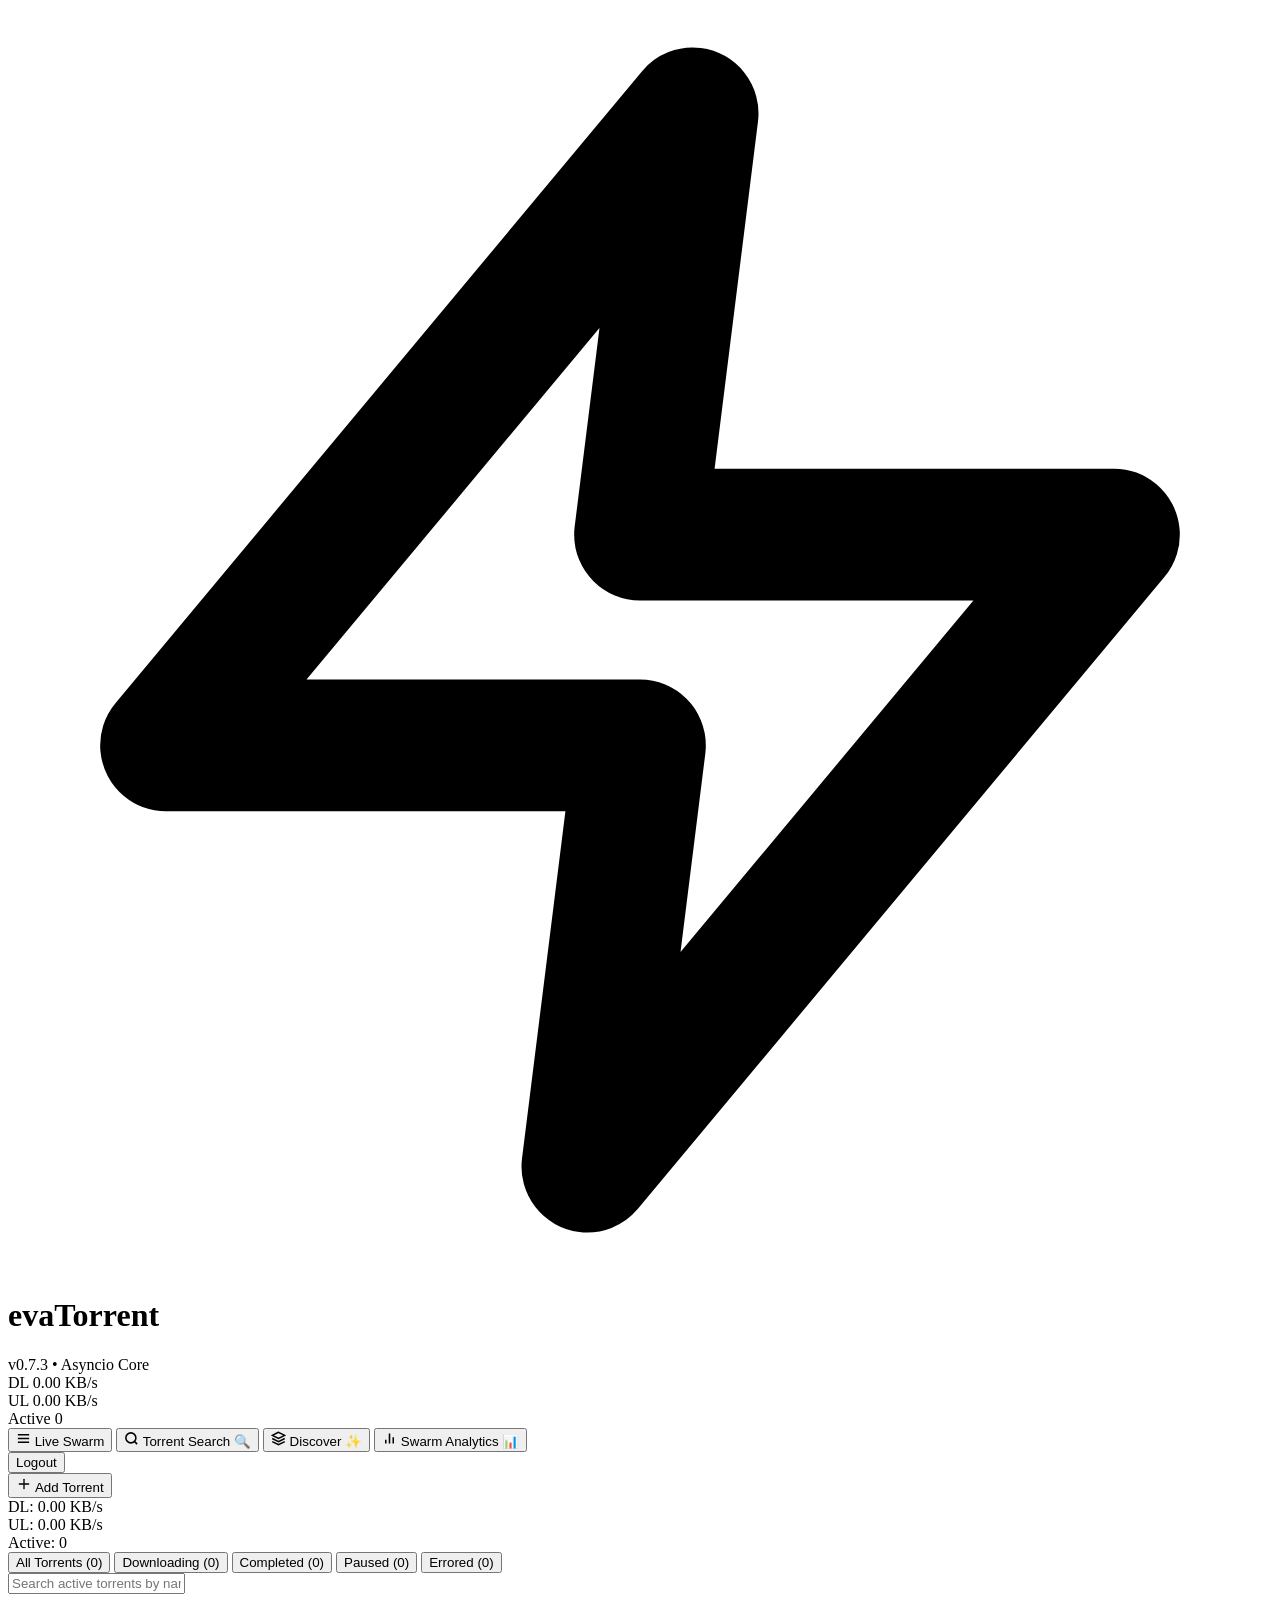
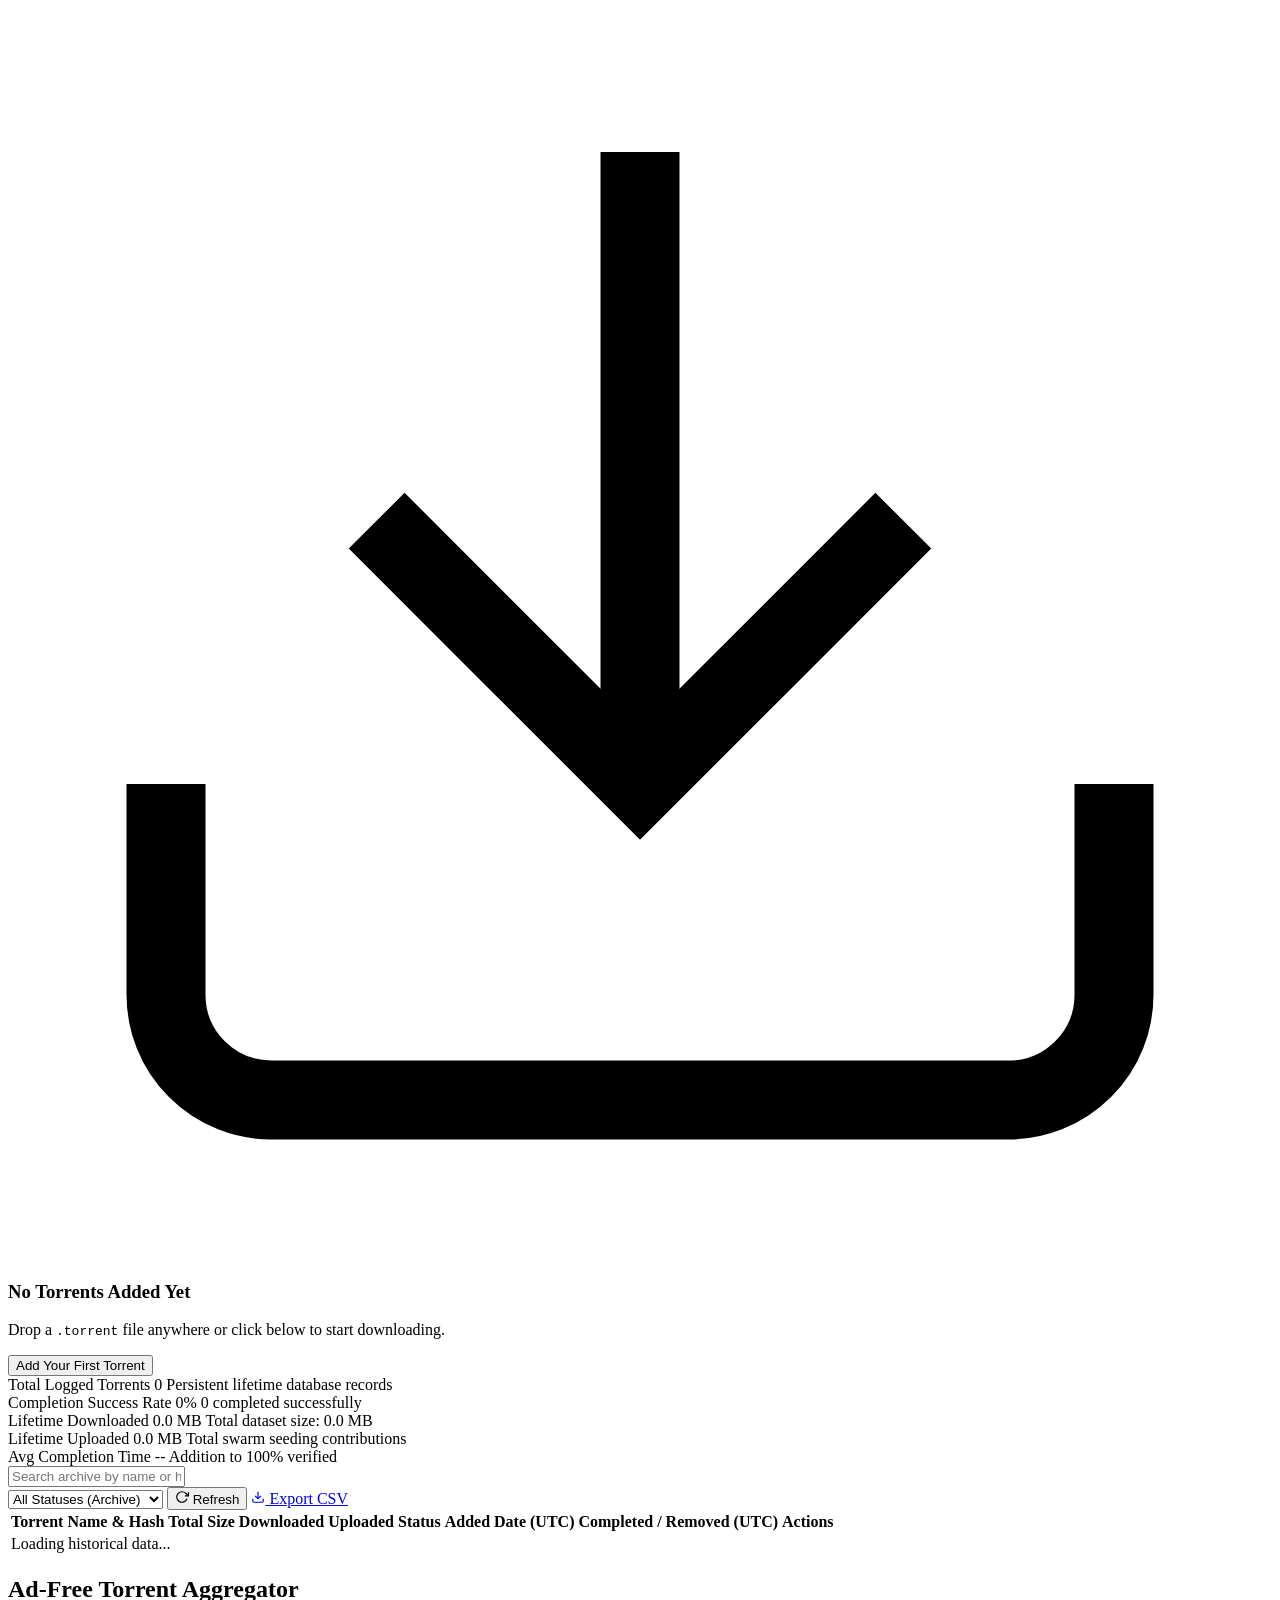
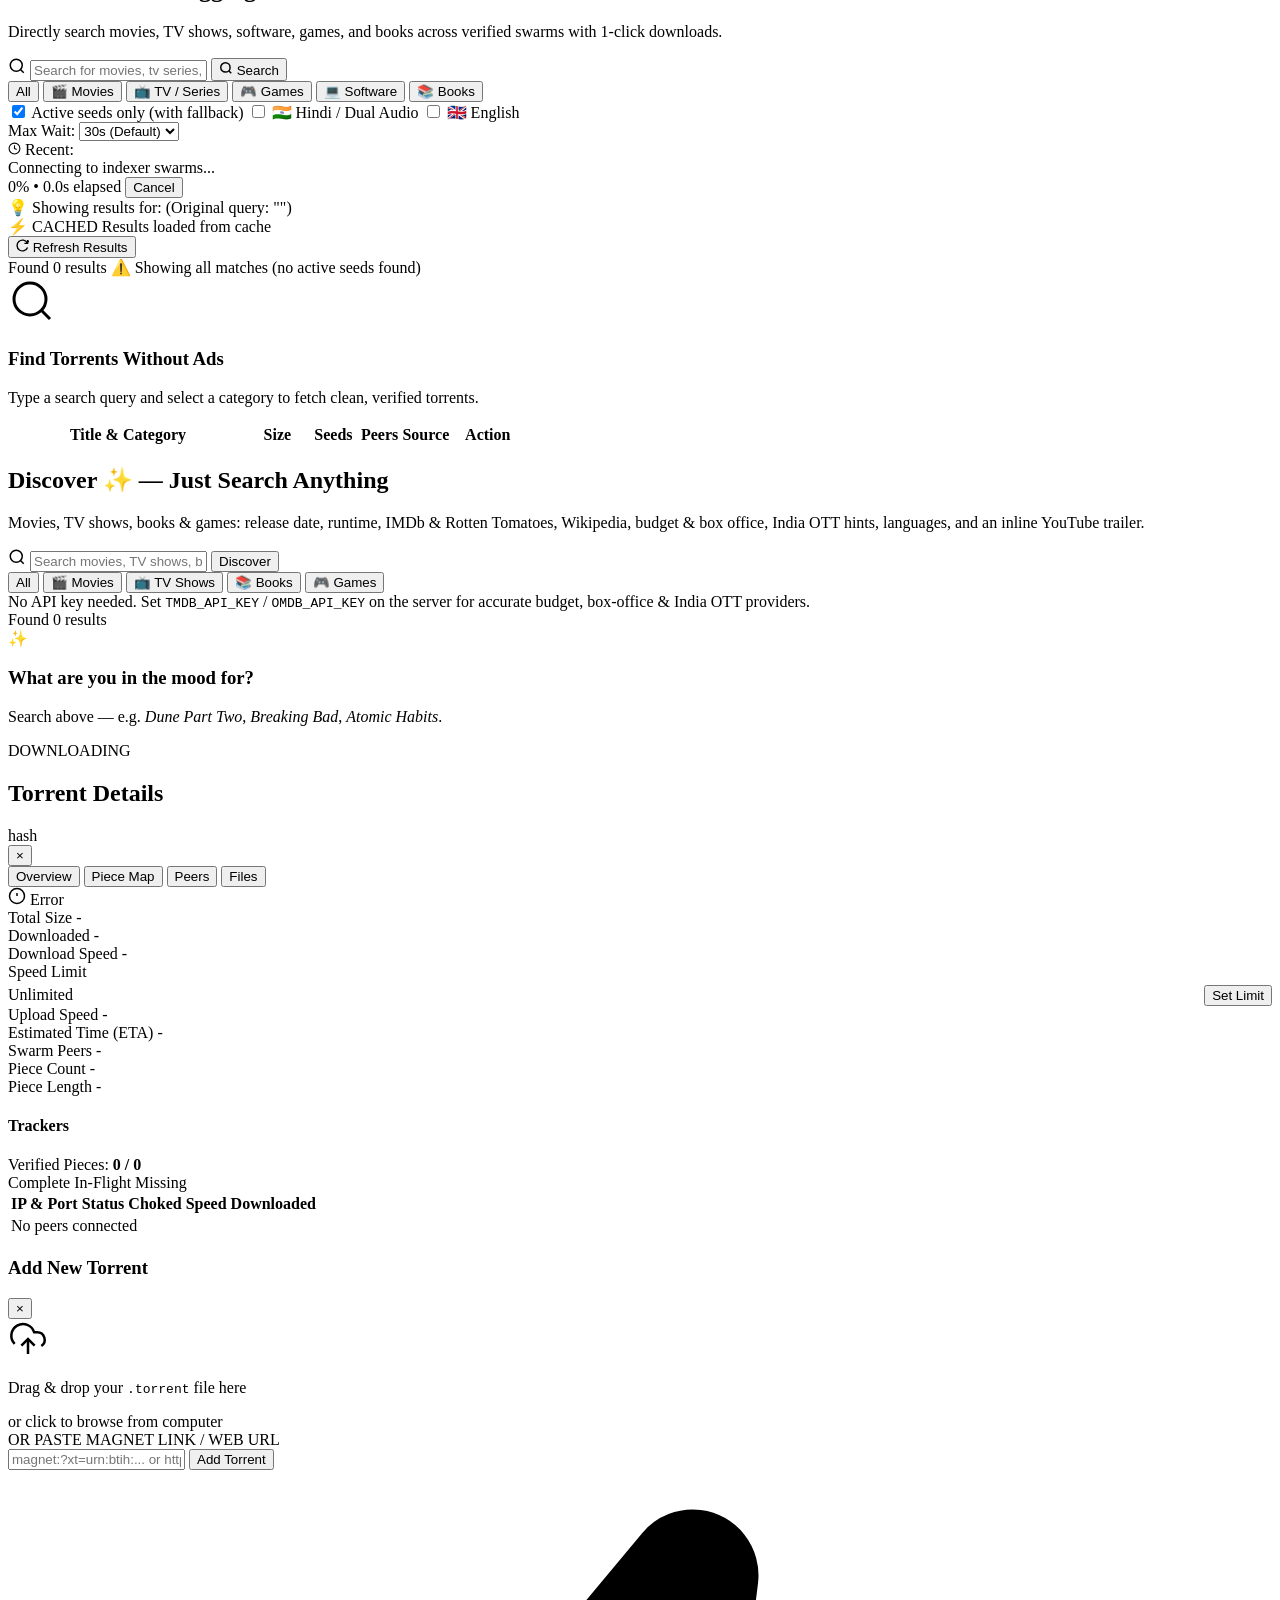
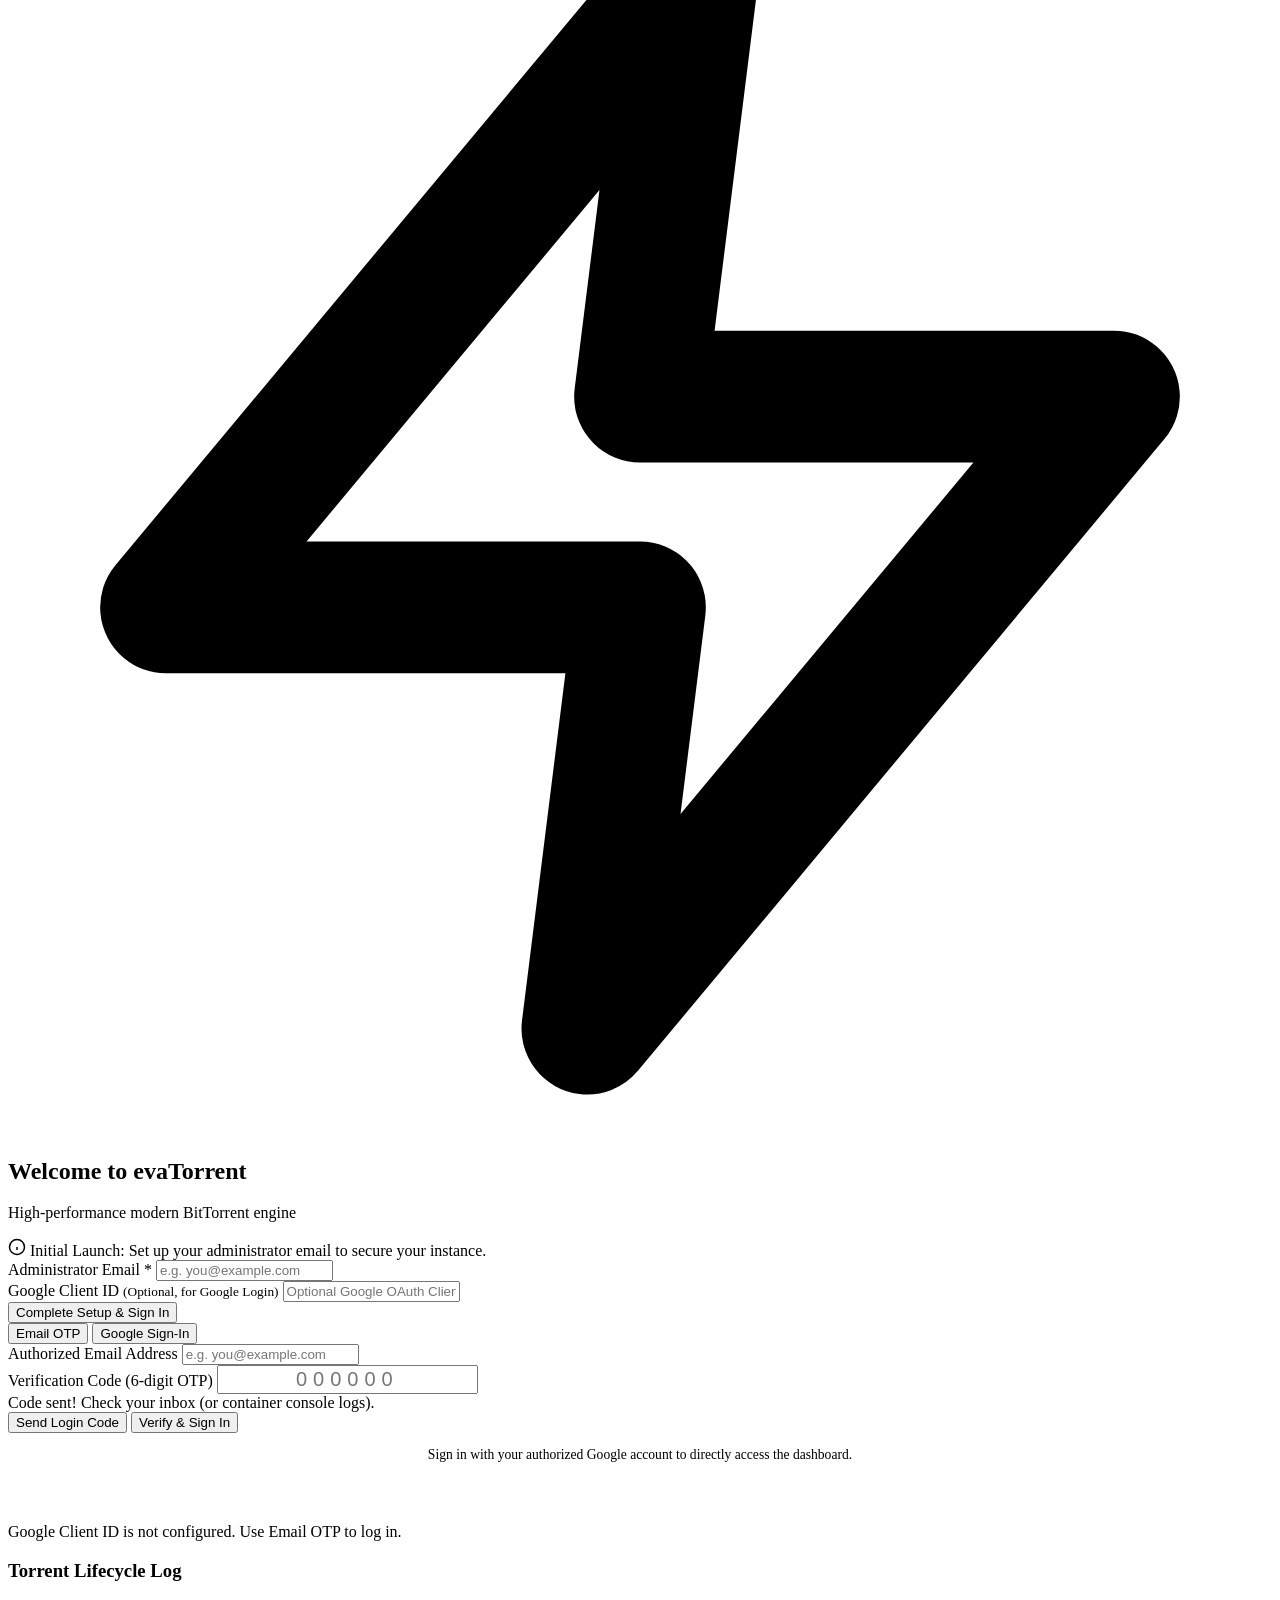
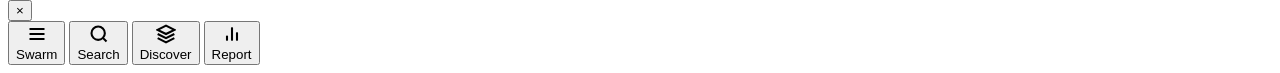
==== src/evatorrent/web/static/index.html @ d101e06e "fix: v0.7.3 hide Discover key-hint on tab open when keys live - GET /api/discover/keys returns live " ====
<!DOCTYPE html>
<html lang="en">
<head>
  <meta charset="UTF-8">
  <meta name="viewport" content="width=device-width, initial-scale=1.0, maximum-scale=5.0, viewport-fit=cover">
  <meta name="theme-color" content="#0a0d14">
  <meta name="mobile-web-app-capable" content="yes">
  <meta name="apple-mobile-web-app-capable" content="yes">
  <meta name="apple-mobile-web-app-status-bar-style" content="black-translucent">
  <title>evaTorrent ⚡ | Next-Gen BitTorrent Engine</title>
  <!-- Fonts & Google Identity Services -->
  <link rel="preconnect" href="https://fonts.googleapis.com">
  <link rel="preconnect" href="https://fonts.gstatic.com" crossorigin>
  <link href="https://fonts.googleapis.com/css2?family=Plus+Jakarta+Sans:wght@300;400;500;600;700;800&family=JetBrains+Mono:wght@400;500;700&display=swap" rel="stylesheet">
  <script src="https://accounts.google.com/gsi/client" async defer></script>
  <link rel="stylesheet" href="/static/style.css?v=0.7.3" />
</head>
<body>
  <div class="app-container">
    <!-- Top Navigation Bar -->
    <header class="navbar">
      <div class="brand">
        <div class="brand-logo">
          <svg viewBox="0 0 24 24" fill="none" stroke="currentColor" stroke-width="2.5" stroke-linecap="round" stroke-linejoin="round">
            <polygon points="13 2 3 14 12 14 11 22 21 10 12 10 13 2"></polygon>
          </svg>
        </div>
        <div class="brand-text">
          <h1>evaTorrent</h1>
          <span class="version-tag">v0.7.3 • Asyncio Core</span>
        </div>
      </div>

      <div class="nav-stats">
        <div class="stat-pill">
          <span class="stat-indicator pulse-cyan"></span>
          <span class="stat-label">DL</span>
          <span class="stat-value" id="global-dl-speed">0.00 KB/s</span>
        </div>
        <div class="stat-pill">
          <span class="stat-indicator pulse-purple"></span>
          <span class="stat-label">UL</span>
          <span class="stat-value" id="global-ul-speed">0.00 KB/s</span>
        </div>
        <div class="stat-pill">
          <span class="stat-label">Active</span>
          <span class="stat-value highlight" id="global-active-torrents">0</span>
        </div>
      </div>

      <div class="nav-view-switcher">
        <button id="nav-btn-live" class="view-tab-btn active" onclick="switchMainView('live')">
          <svg viewBox="0 0 24 24" width="15" height="15" fill="none" stroke="currentColor" stroke-width="2.5"><path d="M3 12h18M3 6h18M3 18h18"/></svg>
          Live Swarm
        </button>
        <button id="nav-btn-search" class="view-tab-btn" onclick="switchMainView('search')">
          <svg viewBox="0 0 24 24" width="15" height="15" fill="none" stroke="currentColor" stroke-width="2.5"><circle cx="11" cy="11" r="8"/><line x1="21" y1="21" x2="16.65" y2="16.65"/></svg>
          Torrent Search 🔍
        </button>
        <button id="nav-btn-discover" class="view-tab-btn" onclick="switchMainView('discover')">
          <svg viewBox="0 0 24 24" width="15" height="15" fill="none" stroke="currentColor" stroke-width="2.5"><polygon points="12 2 2 7 12 12 22 7 12 2"/><polyline points="2 17 12 22 22 17"/><polyline points="2 12 12 17 22 12"/></svg>
          Discover ✨
        </button>
        <button id="nav-btn-analytics" class="view-tab-btn" onclick="switchMainView('analytics')">
          <svg viewBox="0 0 24 24" width="15" height="15" fill="none" stroke="currentColor" stroke-width="2.5"><line x1="18" y1="20" x2="18" y2="10"/><line x1="12" y1="20" x2="12" y2="4"/><line x1="6" y1="20" x2="6" y2="14"/></svg>
          Swarm Analytics 📊
        </button>
      </div>

      <div class="nav-actions">
        <div id="nav-user-group" class="nav-user-group hidden">
          <span id="user-display" class="user-badge"></span>
          <button class="btn btn-secondary btn-sm" onclick="logout()">Logout</button>
        </div>
        <button id="btn-add-torrent" class="btn btn-primary">
          <svg viewBox="0 0 24 24" width="16" height="16" stroke="currentColor" stroke-width="2" fill="none" stroke-linecap="round" stroke-linejoin="round">
            <line x1="12" y1="5" x2="12" y2="19"></line>
            <line x1="5" y1="12" x2="19" y2="12"></line>
          </svg>
          Add Torrent
        </button>
    </header>

    <!-- Mobile Live Stats Strip (visible on mobile / tablet) -->
    <div class="mobile-stats-strip" id="mobile-stats-strip">
      <div class="mobile-stat-pill">
        <span class="stat-indicator pulse-cyan"></span>
        <span class="stat-label">DL:</span>
        <span class="stat-value" id="mobile-dl-speed">0.00 KB/s</span>
      </div>
      <div class="mobile-stat-pill">
        <span class="stat-indicator pulse-purple"></span>
        <span class="stat-label">UL:</span>
        <span class="stat-value" id="mobile-ul-speed">0.00 KB/s</span>
      </div>
      <div class="mobile-stat-pill">
        <span class="stat-label">Active:</span>
        <span class="stat-value highlight" id="mobile-active-torrents">0</span>
      </div>
    </div>

    <!-- Main Content Area -->
    <main class="main-layout">
      <!-- Live Dashboard View -->
      <div id="view-pane-live" class="view-pane active">
        <!-- Toolbar / Filters -->
        <section class="toolbar">
          <div class="filter-tabs">
            <button class="filter-tab active" data-filter="all">All Torrents (<span id="count-all">0</span>)</button>
            <button class="filter-tab" data-filter="downloading">Downloading (<span id="count-dl">0</span>)</button>
            <button class="filter-tab" data-filter="completed">Completed (<span id="count-done">0</span>)</button>
            <button class="filter-tab" data-filter="paused">Paused (<span id="count-paused">0</span>)</button>
            <button class="filter-tab" data-filter="error">Errored (<span id="count-err">0</span>)</button>
          </div>
          <div class="toolbar-search">
            <input type="text" id="search-input" placeholder="Search active torrents by name or hash..." />
          </div>
        </section>

        <!-- Torrent List or Empty State -->
        <section class="torrent-section">
          <div id="torrent-list" class="torrent-grid"></div>

          <!-- Empty State -->
          <div id="empty-state" class="empty-state">
            <div class="empty-icon">
              <svg viewBox="0 0 24 24" fill="none" stroke="currentColor" stroke-width="1.5">
                <path d="M21 15v4a2 2 0 0 1-2 2H5a2 2 0 0 1-2-2v-4"></path>
                <polyline points="7 10 12 15 17 10"></polyline>
                <line x1="12" y1="15" x2="12" y2="3"></line>
              </svg>
            </div>
            <h3>No Torrents Added Yet</h3>
            <p>Drop a <code>.torrent</code> file anywhere or click below to start downloading.</p>
            <button class="btn btn-secondary" onclick="openAddModal()">Add Your First Torrent</button>
          </div>
        </section>
      </div>

      <!-- Historical Analytics View -->
      <div id="view-pane-analytics" class="view-pane hidden">
        <!-- KPI Cards -->
        <div class="analytics-kpi-grid">
          <div class="kpi-card">
            <span class="kpi-label">Total Logged Torrents</span>
            <span class="kpi-value highlight-cyan" id="kpi-total-torrents">0</span>
            <span class="kpi-sub">Persistent lifetime database records</span>
          </div>
          <div class="kpi-card">
            <span class="kpi-label">Completion Success Rate</span>
            <span class="kpi-value highlight-mint" id="kpi-success-rate">0%</span>
            <span class="kpi-sub" id="kpi-completed-count">0 completed successfully</span>
          </div>
          <div class="kpi-card">
            <span class="kpi-label">Lifetime Downloaded</span>
            <span class="kpi-value" id="kpi-total-downloaded">0.0 MB</span>
            <span class="kpi-sub" id="kpi-total-size">Total dataset size: 0.0 MB</span>
          </div>
          <div class="kpi-card">
            <span class="kpi-label">Lifetime Uploaded</span>
            <span class="kpi-value highlight-purple" id="kpi-total-uploaded">0.0 MB</span>
            <span class="kpi-sub">Total swarm seeding contributions</span>
          </div>
          <div class="kpi-card">
            <span class="kpi-label">Avg Completion Time</span>
            <span class="kpi-value" id="kpi-avg-time">--</span>
            <span class="kpi-sub">Addition to 100% verified</span>
          </div>
        </div>

        <!-- Filter & Action Controls -->
        <div class="analytics-toolbar">
          <div class="analytics-search-wrap">
            <input type="text" id="analytics-search-input" placeholder="Search archive by name or hash..." oninput="handleAnalyticsFilter()" />
          </div>
          <div class="analytics-filter-controls">
            <select id="analytics-status-filter" class="select-control" onchange="handleAnalyticsFilter()">
              <option value="all">All Statuses (Archive)</option>
              <option value="completed">Completed</option>
              <option value="downloading">Downloading</option>
              <option value="paused">Paused</option>
              <option value="error">Errored</option>
              <option value="removed">Removed from Engine</option>
            </select>
            <button class="btn btn-secondary" onclick="loadAnalyticsData()" title="Reload table from SQLite database">
              <svg viewBox="0 0 24 24" width="14" height="14" fill="none" stroke="currentColor" stroke-width="2"><polyline points="23 4 23 10 17 10"/><path d="M20.49 15a9 9 0 1 1-2.12-9.36L23 10"/></svg>
              Refresh
            </button>
            <a href="/api/analysis/export.csv" class="btn btn-primary" download="evatorrent_analysis.csv" title="Download historical CSV export">
              <svg viewBox="0 0 24 24" width="14" height="14" fill="none" stroke="currentColor" stroke-width="2"><path d="M21 15v4a2 2 0 0 1-2 2H5a2 2 0 0 1-2-2v-4"/><polyline points="7 10 12 15 17 10"/><line x1="12" y1="15" x2="12" y2="3"/></svg>
              Export CSV
            </a>
          </div>
        </div>

        <!-- History Table -->
        <div class="analytics-table-container">
          <table class="analytics-table">
            <thead>
              <tr>
                <th>Torrent Name & Hash</th>
                <th>Total Size</th>
                <th>Downloaded</th>
                <th>Uploaded</th>
                <th>Status</th>
                <th>Added Date (UTC)</th>
                <th>Completed / Removed (UTC)</th>
                <th>Actions</th>
              </tr>
            </thead>
            <tbody id="analytics-table-body">
              <tr>
                <td colspan="8" class="text-center py-6">Loading historical data...</td>
              </tr>
            </tbody>
          </table>
        </div>
      </div>

      <!-- Torrent Search View Pane -->
      <div id="view-pane-search" class="view-pane hidden">
        <div class="search-hero">
          <div class="search-hero-content">
            <h2>Ad-Free Torrent Aggregator</h2>
            <p>Directly search movies, TV shows, software, games, and books across verified swarms with 1-click downloads.</p>
          </div>
        </div>

        <div class="search-controls-card">
          <form id="torrent-search-form" onsubmit="handleSearchSubmit(event)">
            <div class="search-input-wrapper">
              <svg viewBox="0 0 24 24" width="18" height="18" fill="none" stroke="currentColor" stroke-width="2" class="search-icon"><circle cx="11" cy="11" r="8"/><line x1="21" y1="21" x2="16.65" y2="16.65"/></svg>
              <input type="text" id="indexer-search-query" placeholder="Search for movies, tv series, games, software, books..." autocomplete="off" />
              <button type="submit" id="btn-search-exec" class="btn btn-primary">
                <svg viewBox="0 0 24 24" width="14" height="14" fill="none" stroke="currentColor" stroke-width="2.5"><circle cx="11" cy="11" r="8"/><line x1="21" y1="21" x2="16.65" y2="16.65"/></svg>
                Search
              </button>
            </div>
          </form>

          <div class="search-filters-row">
            <div class="category-pills">
              <button type="button" class="cat-pill active" data-cat="all" onclick="selectSearchCategory('all')">All</button>
              <button type="button" class="cat-pill" data-cat="movies" onclick="selectSearchCategory('movies')">🎬 Movies</button>
              <button type="button" class="cat-pill" data-cat="series" onclick="selectSearchCategory('series')">📺 TV / Series</button>
              <button type="button" class="cat-pill" data-cat="games" onclick="selectSearchCategory('games')">🎮 Games</button>
              <button type="button" class="cat-pill" data-cat="software" onclick="selectSearchCategory('software')">💻 Software</button>
              <button type="button" class="cat-pill" data-cat="books" onclick="selectSearchCategory('books')">📚 Books</button>
            </div>
            <div class="search-options">
              <label class="toggle-control" title="Prioritize active seeds; falls back to all matches if no seeds found">
                <input type="checkbox" id="search-active-only" checked onchange="triggerSearchFilterChange()" />
                <span>Active seeds only (with fallback)</span>
              </label>
              <label class="toggle-control" title="Show Hindi / Hindi-dubbed / Dual-Audio results (great for Bollywood & Hollywood Hindi dubs)">
                <input type="checkbox" id="search-hindi-only" onchange="triggerSearchFilterChange()" />
                <span>🇮🇳 Hindi / Dual Audio</span>
              </label>
              <label class="toggle-control" title="Prefer English results (drops Hindi-only, keeps Dual-Audio)">
                <input type="checkbox" id="search-english-only" onchange="triggerSearchFilterChange()" />
                <span>🇬🇧 English</span>
              </label>
              <div class="timeout-control">
                <span class="timeout-label">Max Wait:</span>
                <select id="search-timeout-select" class="timeout-select">
                  <option value="15">15s (Fast)</option>
                  <option value="30" selected>30s (Default)</option>
                  <option value="60">1 min (Deep)</option>
                  <option value="300">5 min (Max)</option>
                </select>
              </div>
            </div>
          </div>

          <!-- Recent Searches Row -->
          <div id="search-recent-box" class="search-recent-box hidden">
            <div class="recent-label-group">
              <svg viewBox="0 0 24 24" width="13" height="13" fill="none" stroke="currentColor" stroke-width="2" class="recent-clock-icon"><circle cx="12" cy="12" r="10"/><polyline points="12 6 12 12 16 14"/></svg>
              <span class="recent-label">Recent:</span>
            </div>
            <div id="search-recent-chips" class="search-recent-chips">
              <!-- Dynamically populated chips -->
            </div>
          </div>
        </div>

        <!-- Dynamic Search Progress & Timer -->
        <div id="search-progress-box" class="search-progress-box hidden">
          <div class="search-progress-header">
            <div class="search-progress-stage">
              <div class="spinner-sm"></div>
              <span id="search-stage-label">Connecting to indexer swarms...</span>
            </div>
            <div class="search-progress-metrics">
              <span id="search-percent-label">0%</span>
              <span class="metric-divider">•</span>
              <span id="search-timer-label">0.0s elapsed</span>
              <button type="button" class="btn-cancel-search" onclick="cancelActiveSearch()">Cancel</button>
            </div>
          </div>
          <div class="search-progress-track">
            <div id="search-progress-fill" class="search-progress-fill" style="width: 0%;"></div>
          </div>
        </div>

        <!-- Spelling / Variation Suggestion Box -->
        <div id="search-suggestion-box" class="search-suggestion-box hidden">
          <span class="suggestion-icon">💡</span>
          <span>Showing results for: <strong id="search-suggested-query" class="highlight-cyan pointer" onclick="applySuggestionSearch()"></strong></span>
          <span class="suggestion-original">(Original query: "<span id="search-original-query"></span>")</span>
        </div>

        <!-- Search Cache Notification & Refresh Banner -->
        <div id="search-cache-banner" class="search-cache-banner hidden">
          <div class="cache-banner-info">
            <span class="cache-badge">⚡ CACHED</span>
            <span id="search-cache-text">Results loaded from cache</span>
          </div>
          <button type="button" id="btn-refresh-cache" class="btn-refresh-cache" onclick="executeTorrentSearch(true)" title="Query live indexers again and update cache">
            <svg viewBox="0 0 24 24" width="13" height="13" fill="none" stroke="currentColor" stroke-width="2.5"><path d="M21.5 2v6h-6M21.34 15.57a10 10 0 1 1-.57-8.38l5.67-5.67"/></svg>
            Refresh Results
          </button>
        </div>

        <div id="search-status-bar" class="search-status-bar hidden">
          <span id="search-status-text">Found 0 results</span>
          <span id="search-fallback-badge" class="badge-fallback hidden">⚠️ Showing all matches (no active seeds found)</span>
        </div>

        <div id="search-empty-state" class="search-empty-state">
          <div class="empty-icon">
            <svg viewBox="0 0 24 24" width="48" height="48" fill="none" stroke="currentColor" stroke-width="1.5">
              <circle cx="11" cy="11" r="8"/><line x1="21" y1="21" x2="16.65" y2="16.65"/>
            </svg>
          </div>
          <h3>Find Torrents Without Ads</h3>
          <p>Type a search query and select a category to fetch clean, verified torrents.</p>
        </div>

        <div id="search-results-container" class="search-results-container hidden">
          <div class="search-table-wrapper">
            <table class="search-table">
              <thead>
                <tr>
                  <th style="width: 48%;">Title & Category</th>
                  <th style="width: 12%;">Size</th>
                  <th style="width: 10%;">Seeds</th>
                  <th style="width: 8%;">Peers</th>
                  <th style="width: 10%;">Source</th>
                  <th style="width: 12%; text-align: right;">Action</th>
                </tr>
              </thead>
              <tbody id="search-results-body">
              </tbody>
            </table>
          </div>
        </div>
      </div>

      <!-- Discover (Just Search) View Pane: movies / TV / books / games info -->
      <div id="view-pane-discover" class="view-pane hidden">
        <div class="search-hero">
          <div class="search-hero-content">
            <h2>Discover ✨ — Just Search Anything</h2>
            <p>Movies, TV shows, books & games: release date, runtime, IMDb & Rotten Tomatoes, Wikipedia, budget & box office, India OTT hints, languages, and an inline YouTube trailer.</p>
          </div>
        </div>

        <div class="search-controls-card">
          <form id="discover-search-form" onsubmit="handleDiscoverSubmit(event)">
            <div class="search-input-wrapper">
              <svg viewBox="0 0 24 24" width="18" height="18" fill="none" stroke="currentColor" stroke-width="2" class="search-icon"><circle cx="11" cy="11" r="8"/><line x1="21" y1="21" x2="16.65" y2="16.65"/></svg>
              <input type="text" id="discover-search-query" placeholder="Search movies, TV shows, books, games..." autocomplete="off" />
              <button type="submit" id="btn-discover-exec" class="btn btn-primary">Discover</button>
            </div>
          </form>

          <div class="search-filters-row">
            <div class="category-pills">
              <button type="button" class="cat-pill active" data-dtype="all" onclick="selectDiscoverType('all')">All</button>
              <button type="button" class="cat-pill" data-dtype="movie" onclick="selectDiscoverType('movie')">🎬 Movies</button>
              <button type="button" class="cat-pill" data-dtype="tv" onclick="selectDiscoverType('tv')">📺 TV Shows</button>
              <button type="button" class="cat-pill" data-dtype="book" onclick="selectDiscoverType('book')">📚 Books</button>
              <button type="button" class="cat-pill" data-dtype="game" onclick="selectDiscoverType('game')">🎮 Games</button>
            </div>
          </div>
          <div id="discover-key-hint" class="discover-hint">No API key needed. Set <code>TMDB_API_KEY</code> / <code>OMDB_API_KEY</code> on the server for accurate budget, box-office & India OTT providers.</div>
        </div>

        <div id="discover-status-bar" class="search-status-bar hidden">
          <span id="discover-status-text">Found 0 results</span>
        </div>

        <div id="discover-empty-state" class="search-empty-state">
          <div class="empty-icon">✨</div>
          <h3>What are you in the mood for?</h3>
          <p>Search above — e.g. <em>Dune Part Two</em>, <em>Breaking Bad</em>, <em>Atomic Habits</em>.</p>
        </div>

        <div id="discover-results-container" class="discover-grid hidden"></div>
      </div>

      <!-- Detail Inspector Drawer / Modal -->
      <div id="inspector-overlay" class="inspector-overlay hidden" onclick="closeInspector()"></div>
      <aside id="inspector-drawer" class="inspector-drawer hidden">
        <div class="inspector-header">
          <div class="inspector-title-group">
            <span class="inspector-badge" id="insp-badge">DOWNLOADING</span>
            <h2 id="insp-name">Torrent Details</h2>
            <div class="inspector-hash" id="insp-hash">hash</div>
          </div>
          <button class="btn-icon" onclick="closeInspector()" title="Close details">&times;</button>
        </div>

        <div class="inspector-tabs">
          <button class="tab-btn active" onclick="switchInspectorTab('overview')">Overview</button>
          <button class="tab-btn" onclick="switchInspectorTab('pieces')">Piece Map</button>
          <button class="tab-btn" onclick="switchInspectorTab('peers')">Peers</button>
          <button class="tab-btn" onclick="switchInspectorTab('files')">Files</button>
        </div>

        <div class="inspector-body">
          <!-- Tab: Overview -->
          <div id="tab-overview" class="tab-content active">
            <div id="insp-error-box" class="error-banner hidden">
              <svg width="18" height="18" viewBox="0 0 24 24" fill="none" stroke="currentColor" stroke-width="2"><circle cx="12" cy="12" r="10"></circle><line x1="12" y1="8" x2="12" y2="12"></line><line x1="12" y1="16" x2="12.01" y2="16"></line></svg>
              <span id="insp-error-msg">Error</span>
            </div>

            <div class="info-grid">
              <div class="info-item">
                <span class="info-label">Total Size</span>
                <span class="info-value" id="insp-size">-</span>
              </div>
              <div class="info-item">
                <span class="info-label">Downloaded</span>
                <span class="info-value" id="insp-downloaded">-</span>
              </div>
              <div class="info-item">
                <span class="info-label">Download Speed</span>
                <span class="info-value cyan-text" id="insp-dl-speed">-</span>
              </div>
              <div class="info-item">
                <span class="info-label">Speed Limit</span>
                <div style="display: flex; align-items: center; justify-content: space-between; margin-top: 4px;">
                  <span class="info-value" id="insp-speed-limit">Unlimited</span>
                  <button class="btn btn-secondary btn-sm" onclick="promptSpeedLimit(selectedTorrentHash)">Set Limit</button>
                </div>
              </div>
              <div class="info-item">
                <span class="info-label">Upload Speed</span>
                <span class="info-value purple-text" id="insp-ul-speed">-</span>
              </div>
              <div class="info-item">
                <span class="info-label">Estimated Time (ETA)</span>
                <span class="info-value" id="insp-eta">-</span>
              </div>
              <div class="info-item">
                <span class="info-label">Swarm Peers</span>
                <span class="info-value" id="insp-peers">-</span>
              </div>
              <div class="info-item">
                <span class="info-label">Piece Count</span>
                <span class="info-value" id="insp-pieces">-</span>
              </div>
              <div class="info-item">
                <span class="info-label">Piece Length</span>
                <span class="info-value" id="insp-piece-len">-</span>
              </div>
            </div>

            <h4 class="section-subtitle">Trackers</h4>
            <ul id="insp-trackers" class="trackers-list"></ul>
          </div>

          <!-- Tab: Pieces Map -->
          <div id="tab-pieces" class="tab-content">
            <div class="piece-map-meta">
              <span>Verified Pieces: <strong id="piece-stat-count">0 / 0</strong></span>
              <div class="piece-legend">
                <span class="legend-box complete"></span> Complete
                <span class="legend-box ongoing"></span> In-Flight
                <span class="legend-box missing"></span> Missing
              </div>
            </div>
            <div id="piece-grid" class="piece-grid"></div>
          </div>

          <!-- Tab: Peers -->
          <div id="tab-peers" class="tab-content">
            <div class="table-responsive">
              <table class="peers-table">
                <thead>
                  <tr>
                    <th>IP & Port</th>
                    <th>Status</th>
                    <th>Choked</th>
                    <th>Speed</th>
                    <th>Downloaded</th>
                  </tr>
                </thead>
                <tbody id="peers-table-body">
                  <tr><td colspan="5" class="muted">No peers connected</td></tr>
                </tbody>
              </table>
            </div>
          </div>

          <!-- Tab: Files -->
          <div id="tab-files" class="tab-content">
            <ul id="files-list" class="files-list"></ul>
          </div>
        </div>
      </aside>
    </main>

    <!-- Modal: Add Torrent -->
    <div id="modal-add" class="modal-backdrop hidden">
      <div class="modal-card">
        <div class="modal-header">
          <h3>Add New Torrent</h3>
          <button class="btn-icon" onclick="closeAddModal()">&times;</button>
        </div>

        <div class="modal-body">
          <div class="drop-zone" id="drop-zone">
            <svg viewBox="0 0 24 24" width="40" height="40" stroke="currentColor" stroke-width="1.5" fill="none">
              <path d="M4 14.899A7 7 0 1 1 15.71 8h1.79a4.5 4.5 0 0 1 2.5 8.242"></path>
              <path d="M12 12v9"></path>
              <path d="m16 16-4-4-4 4"></path>
            </svg>
            <p>Drag & drop your <code>.torrent</code> file here</p>
            <span>or click to browse from computer</span>
            <input type="file" id="file-input" accept=".torrent" style="display:none" />
          </div>

          <div class="modal-divider"><span>OR PASTE MAGNET LINK / WEB URL</span></div>

          <div class="input-group">
            <input type="text" id="magnet-input" placeholder="magnet:?xt=urn:btih:... or https://.../file.torrent" />
            <button class="btn btn-secondary" onclick="submitMagnet()">Add Torrent</button>
          </div>
        </div>
      </div>
    </div>

    <!-- Modal: Authentication & First-Time Setup -->
    <div id="modal-auth" class="modal-backdrop hidden">
      <div class="auth-card" id="auth-card">
        <!-- Brand Header -->
        <div class="auth-header">
          <div class="brand-logo" style="margin: 0 auto 12px;">
            <svg viewBox="0 0 24 24" fill="none" stroke="currentColor" stroke-width="2.5" stroke-linecap="round" stroke-linejoin="round">
              <polygon points="13 2 3 14 12 14 11 22 21 10 12 10 13 2"></polygon>
            </svg>
          </div>
          <h2 id="auth-title">Welcome to evaTorrent</h2>
          <p id="auth-subtitle">High-performance modern BitTorrent engine</p>
        </div>

        <!-- View 1: First-time Administrator Setup -->
        <div id="view-setup" class="auth-view hidden">
          <div class="alert-box info-alert">
            <svg width="18" height="18" viewBox="0 0 24 24" fill="none" stroke="currentColor" stroke-width="2"><circle cx="12" cy="12" r="10"></circle><line x1="12" y1="16" x2="12" y2="12"></line><line x1="12" y1="8" x2="12.01" y2="8"></line></svg>
            <span>Initial Launch: Set up your administrator email to secure your instance.</span>
          </div>
          <form onsubmit="event.preventDefault(); submitSetup();">
            <div class="form-group">
              <label>Administrator Email *</label>
              <input type="email" id="setup-email" placeholder="e.g. you@example.com" required />
            </div>
            <div class="form-group">
              <label>Google Client ID <small style="color:var(--text-muted); font-weight:normal;">(Optional, for Google Login)</small></label>
              <input type="text" id="setup-google-id" placeholder="Optional Google OAuth Client ID" />
            </div>
            <button type="submit" id="btn-setup-submit" class="btn btn-primary btn-block">Complete Setup & Sign In</button>
          </form>
        </div>

        <!-- View 2: Login -->
        <div id="view-login" class="auth-view hidden">
          <!-- Auth Tabs -->
          <div class="auth-tabs" id="auth-tabs">
            <button class="auth-tab active" id="tab-btn-otp" onclick="switchAuthTab('otp')">Email OTP</button>
            <button class="auth-tab" id="tab-btn-google" onclick="switchAuthTab('google')">Google Sign-In</button>
          </div>

          <!-- Email OTP Tab -->
          <div id="auth-tab-otp" class="auth-tab-content active">
            <form onsubmit="event.preventDefault(); handleOTPSubmit();">
              <div class="form-group">
                <label>Authorized Email Address</label>
                <input type="email" id="login-email" placeholder="e.g. you@example.com" required />
              </div>

              <!-- Step 2: Code Input (hidden initially) -->
              <div id="otp-code-group" class="form-group hidden">
                <label>Verification Code (6-digit OTP)</label>
                <input type="text" id="login-otp" maxlength="6" pattern="[0-9]{6}" placeholder="000000" style="letter-spacing: 6px; font-size: 1.25rem; text-align: center;" />
                <div class="otp-help-text" id="otp-help-text">
                  <span>Code sent! Check your inbox (or container console logs).</span>
                </div>
              </div>

              <div id="otp-action-group">
                <button type="button" id="btn-request-otp" class="btn btn-primary btn-block" onclick="requestLoginOTP()">
                  Send Login Code
                </button>
                <button type="submit" id="btn-verify-otp" class="btn btn-primary btn-block hidden">
                  Verify & Sign In
                </button>
              </div>
            </form>
          </div>

          <!-- Google Login Tab -->
          <div id="auth-tab-google" class="auth-tab-content">
            <p style="font-size: 0.85rem; color: var(--text-secondary); text-align: center; margin-bottom: 16px;">
              Sign in with your authorized Google account to directly access the dashboard.
            </p>
            <div id="google-btn-container" style="display: flex; justify-content: center; min-height: 44px;"></div>
            <div id="google-disabled-msg" class="alert-box warning-alert hidden">
              Google Client ID is not configured. Use Email OTP to log in.
            </div>
          </div>
        </div>
      </div>
    </div>

    <!-- Lifecycle Events Modal -->
    <div id="modal-events" class="modal-overlay hidden">
      <div class="modal-content modal-events-card">
        <div class="modal-header">
          <div>
            <h3 id="events-modal-title">Torrent Lifecycle Log</h3>
            <p id="events-modal-subtitle" style="font-size: 0.78rem; color: var(--text-muted); margin: 0;"></p>
          </div>
          <button class="btn-icon close-modal" onclick="closeEventsModal()">&times;</button>
        </div>
        <div class="modal-body" style="max-height: 480px; overflow-y: auto;">
          <div id="events-timeline" class="events-timeline"></div>
        </div>
      </div>
    </div>

    <!-- Toast Notifications -->
    <div id="toast-container" class="toast-container"></div>

    <!-- Mobile Bottom Navigation Bar (FHD+ Android & iOS/iPad friendly) -->
    <nav class="mobile-bottom-nav" id="mobile-bottom-nav" aria-label="Mobile Navigation">
      <button id="mobile-nav-btn-live" class="mobile-nav-tab active" onclick="switchMainView('live')" title="Live Swarm (/home)">
        <div class="mobile-tab-icon-wrap">
          <svg viewBox="0 0 24 24" width="20" height="20" fill="none" stroke="currentColor" stroke-width="2.5"><path d="M3 12h18M3 6h18M3 18h18"/></svg>
        </div>
        <span class="mobile-tab-label">Swarm</span>
      </button>
      <button id="mobile-nav-btn-search" class="mobile-nav-tab" onclick="switchMainView('search')" title="Torrent Search (/search)">
        <div class="mobile-tab-icon-wrap">
          <svg viewBox="0 0 24 24" width="20" height="20" fill="none" stroke="currentColor" stroke-width="2.5"><circle cx="11" cy="11" r="8"/><line x1="21" y1="21" x2="16.65" y2="16.65"/></svg>
        </div>
        <span class="mobile-tab-label">Search</span>
      </button>
      <button id="mobile-nav-btn-discover" class="mobile-nav-tab" onclick="switchMainView('discover')" title="Discover (/discover)">
        <div class="mobile-tab-icon-wrap">
          <svg viewBox="0 0 24 24" width="20" height="20" fill="none" stroke="currentColor" stroke-width="2.5"><polygon points="12 2 2 7 12 12 22 7 12 2"/><polyline points="2 17 12 22 22 17"/><polyline points="2 12 12 17 22 12"/></svg>
        </div>
        <span class="mobile-tab-label">Discover</span>
      </button>
      <button id="mobile-nav-btn-analytics" class="mobile-nav-tab" onclick="switchMainView('analytics')" title="Swarm Analytics & Report (/report)">
        <div class="mobile-tab-icon-wrap">
          <svg viewBox="0 0 24 24" width="20" height="20" fill="none" stroke="currentColor" stroke-width="2.5"><line x1="18" y1="20" x2="18" y2="10"/><line x1="12" y1="20" x2="12" y2="4"/><line x1="6" y1="20" x2="6" y2="14"/></svg>
        </div>
        <span class="mobile-tab-label">Report</span>
      </button>
    </nav>
  </div>

  <script src="/static/app.js?v=0.7.3"></script>
</body>
</html>
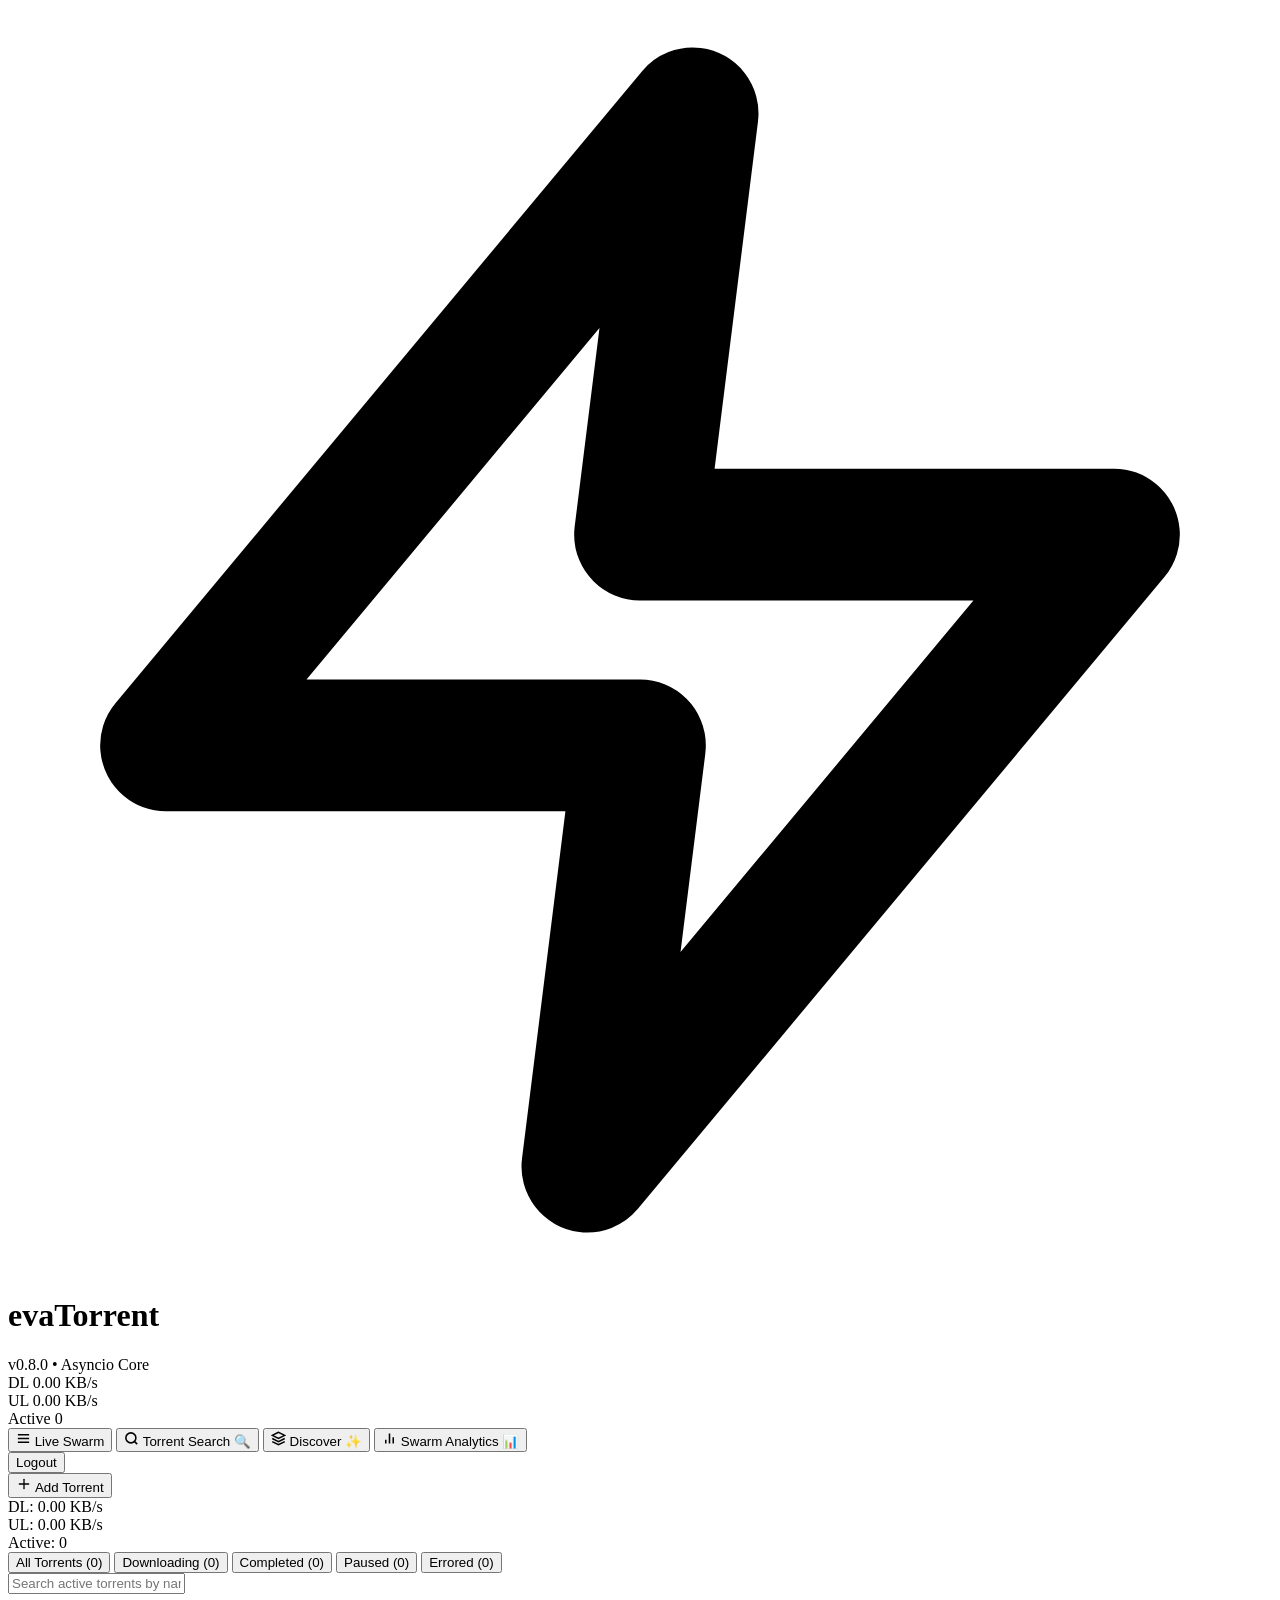
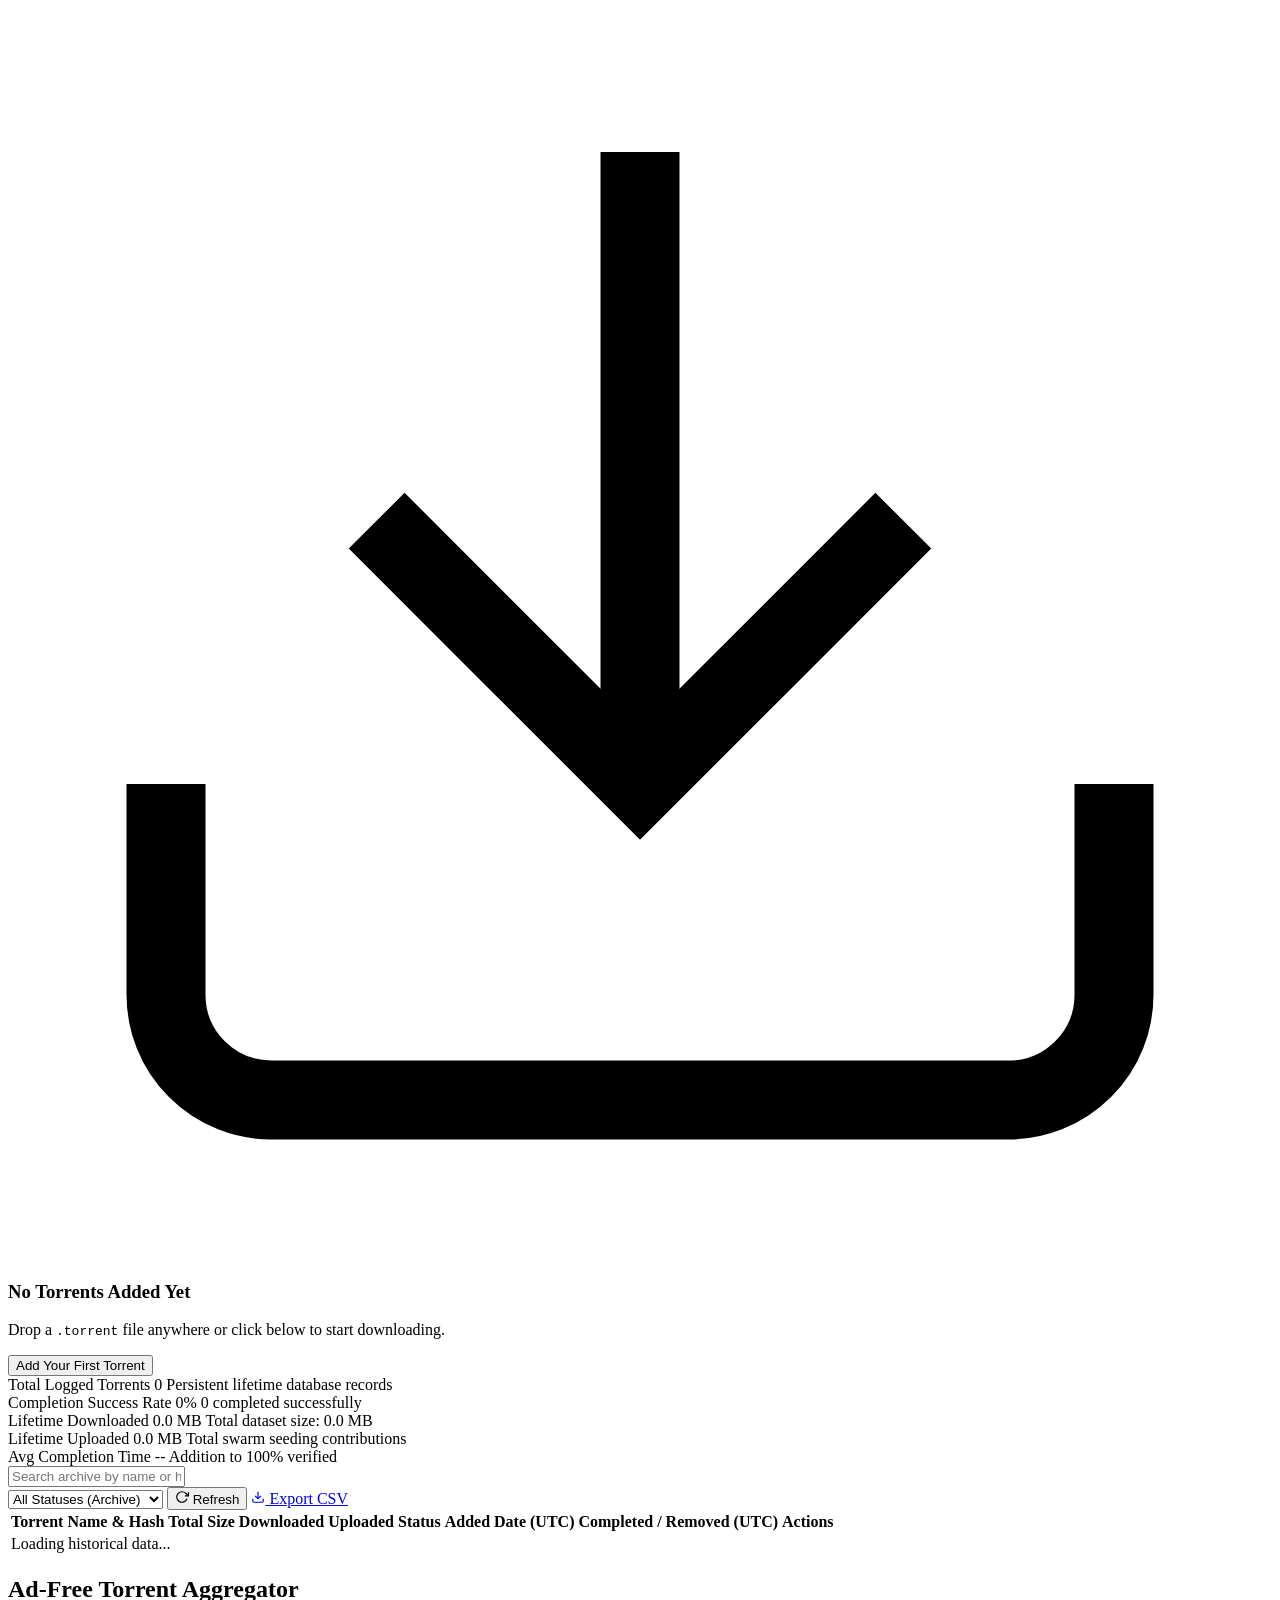
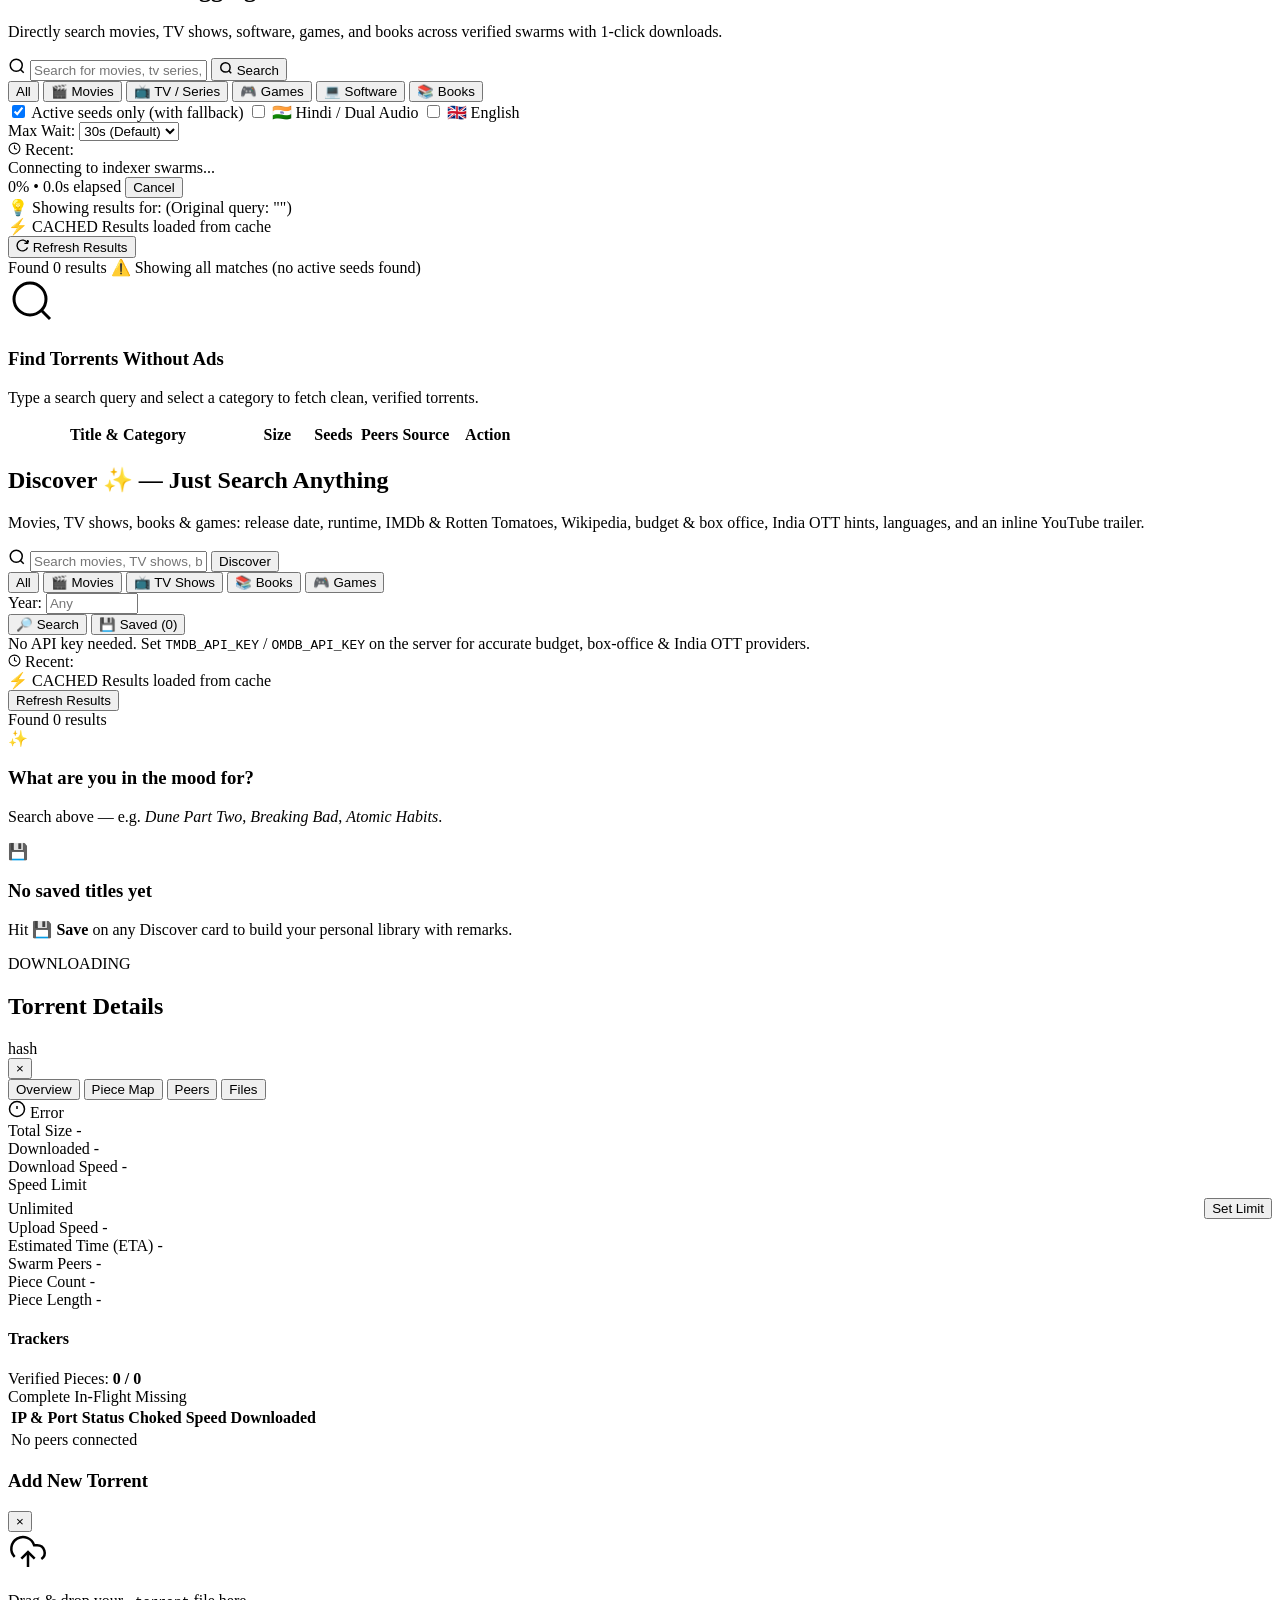
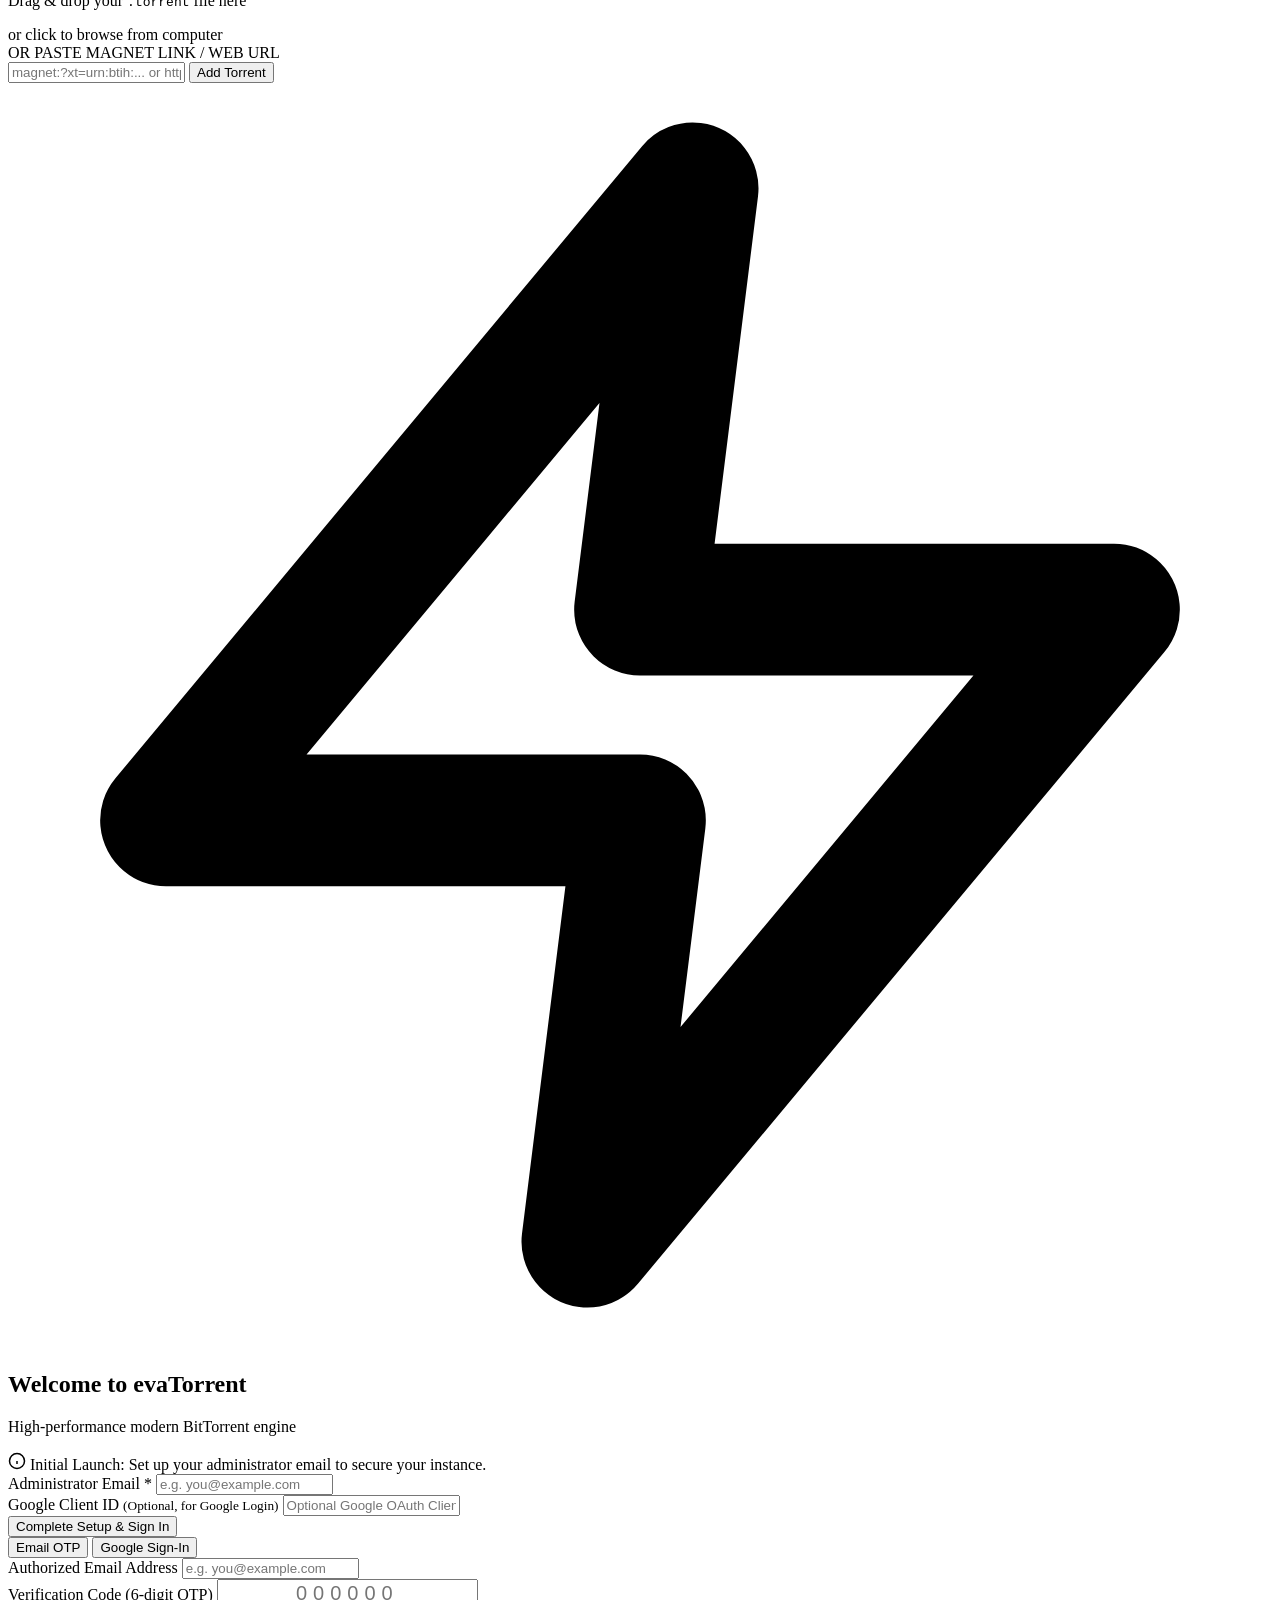
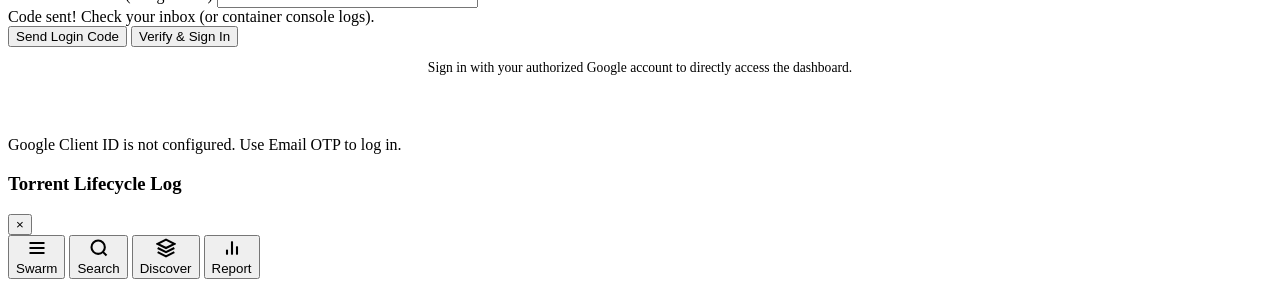
==== commit 4f3c011a: "feat: v0.8.0 Discover library/year/cache/Steam, stall auto-retry, speed tuning Discover: - disk cach" ====
--- a/src/evatorrent/web/static/index.html
+++ b/src/evatorrent/web/static/index.html
@@ -13,7 +13,7 @@
   <link rel="preconnect" href="https://fonts.gstatic.com" crossorigin>
   <link href="https://fonts.googleapis.com/css2?family=Plus+Jakarta+Sans:wght@300;400;500;600;700;800&family=JetBrains+Mono:wght@400;500;700&display=swap" rel="stylesheet">
   <script src="https://accounts.google.com/gsi/client" async defer></script>
-  <link rel="stylesheet" href="/static/style.css?v=0.7.3" />
+  <link rel="stylesheet" href="/static/style.css?v=0.8.0" />
 </head>
 <body>
   <div class="app-container">
@@ -27,7 +27,7 @@
         </div>
         <div class="brand-text">
           <h1>evaTorrent</h1>
-          <span class="version-tag">v0.7.3 • Asyncio Core</span>
+          <span class="version-tag">v0.8.0 • Asyncio Core</span>
         </div>
       </div>
 
@@ -383,8 +383,35 @@
               <button type="button" class="cat-pill" data-dtype="book" onclick="selectDiscoverType('book')">📚 Books</button>
               <button type="button" class="cat-pill" data-dtype="game" onclick="selectDiscoverType('game')">🎮 Games</button>
             </div>
+            <div class="search-options">
+              <div class="timeout-control">
+                <span class="timeout-label">Year:</span>
+                <input type="number" id="discover-year" class="timeout-select" placeholder="Any" min="1900" max="2100" style="width: 84px;" onchange="triggerDiscoverFilterChange()" />
+              </div>
+              <div class="category-pills">
+                <button type="button" id="discover-sub-search" class="cat-pill active" onclick="switchDiscoverSubView('search')">🔎 Search</button>
+                <button type="button" id="discover-sub-saved" class="cat-pill" onclick="switchDiscoverSubView('saved')">💾 Saved (<span id="discover-saved-count">0</span>)</button>
+              </div>
+            </div>
           </div>
           <div id="discover-key-hint" class="discover-hint">No API key needed. Set <code>TMDB_API_KEY</code> / <code>OMDB_API_KEY</code> on the server for accurate budget, box-office & India OTT providers.</div>
+
+          <!-- Recent Discover Searches -->
+          <div id="discover-recent-box" class="search-recent-box hidden">
+            <div class="recent-label-group">
+              <svg viewBox="0 0 24 24" width="13" height="13" fill="none" stroke="currentColor" stroke-width="2" class="recent-clock-icon"><circle cx="12" cy="12" r="10"/><polyline points="12 6 12 12 16 14"/></svg>
+              <span class="recent-label">Recent:</span>
+            </div>
+            <div id="discover-recent-chips" class="search-recent-chips"></div>
+          </div>
+        </div>
+
+        <div id="discover-cache-banner" class="search-cache-banner hidden">
+          <div class="cache-banner-info">
+            <span class="cache-badge">⚡ CACHED</span>
+            <span id="discover-cache-text">Results loaded from cache</span>
+          </div>
+          <button type="button" class="btn-refresh-cache" onclick="executeDiscoverSearch(true)" title="Look up live sources again and update cache">Refresh Results</button>
         </div>
 
         <div id="discover-status-bar" class="search-status-bar hidden">
@@ -398,6 +425,13 @@
         </div>
 
         <div id="discover-results-container" class="discover-grid hidden"></div>
+
+        <div id="discover-saved-container" class="discover-grid hidden"></div>
+        <div id="discover-saved-empty-state" class="search-empty-state hidden">
+          <div class="empty-icon">💾</div>
+          <h3>No saved titles yet</h3>
+          <p>Hit <strong>💾 Save</strong> on any Discover card to build your personal library with remarks.</p>
+        </div>
       </div>
 
       <!-- Detail Inspector Drawer / Modal -->
@@ -675,6 +709,6 @@
     </nav>
   </div>
 
-  <script src="/static/app.js?v=0.7.3"></script>
+  <script src="/static/app.js?v=0.8.0"></script>
 </body>
 </html>
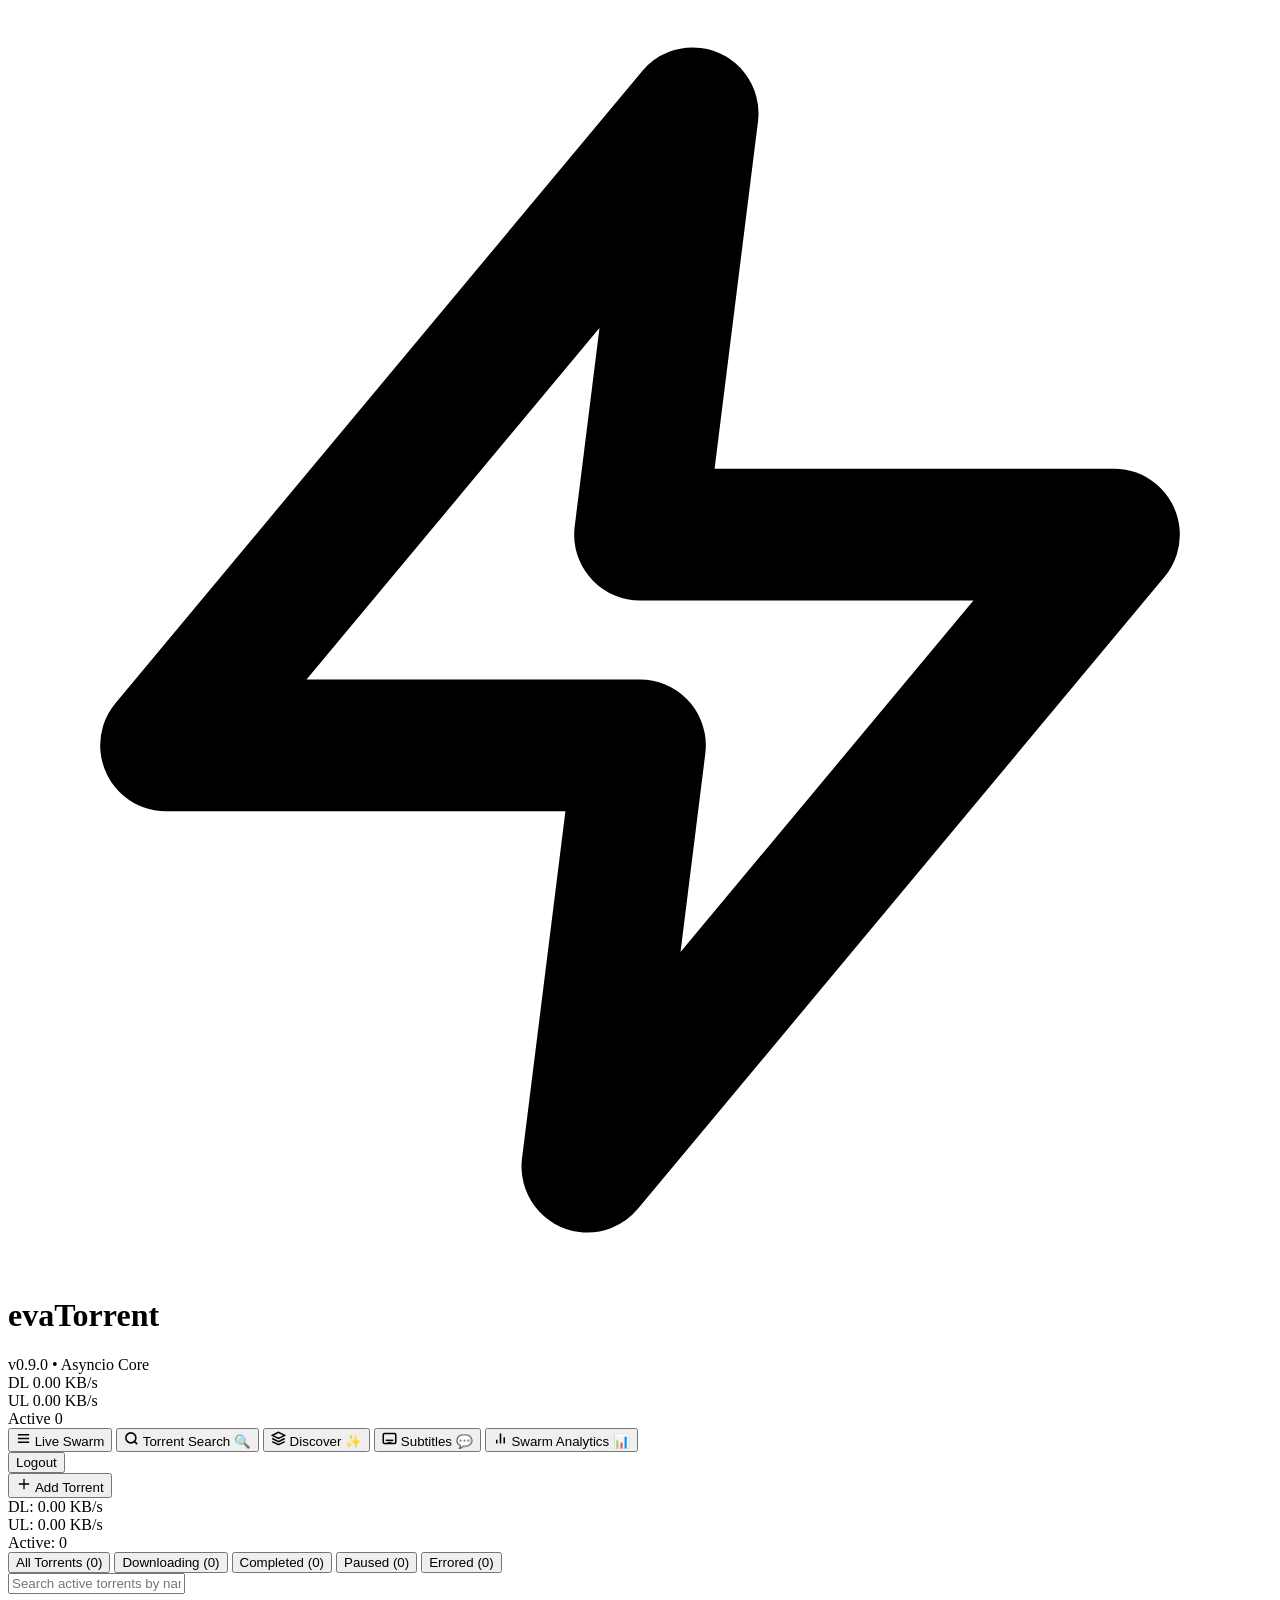
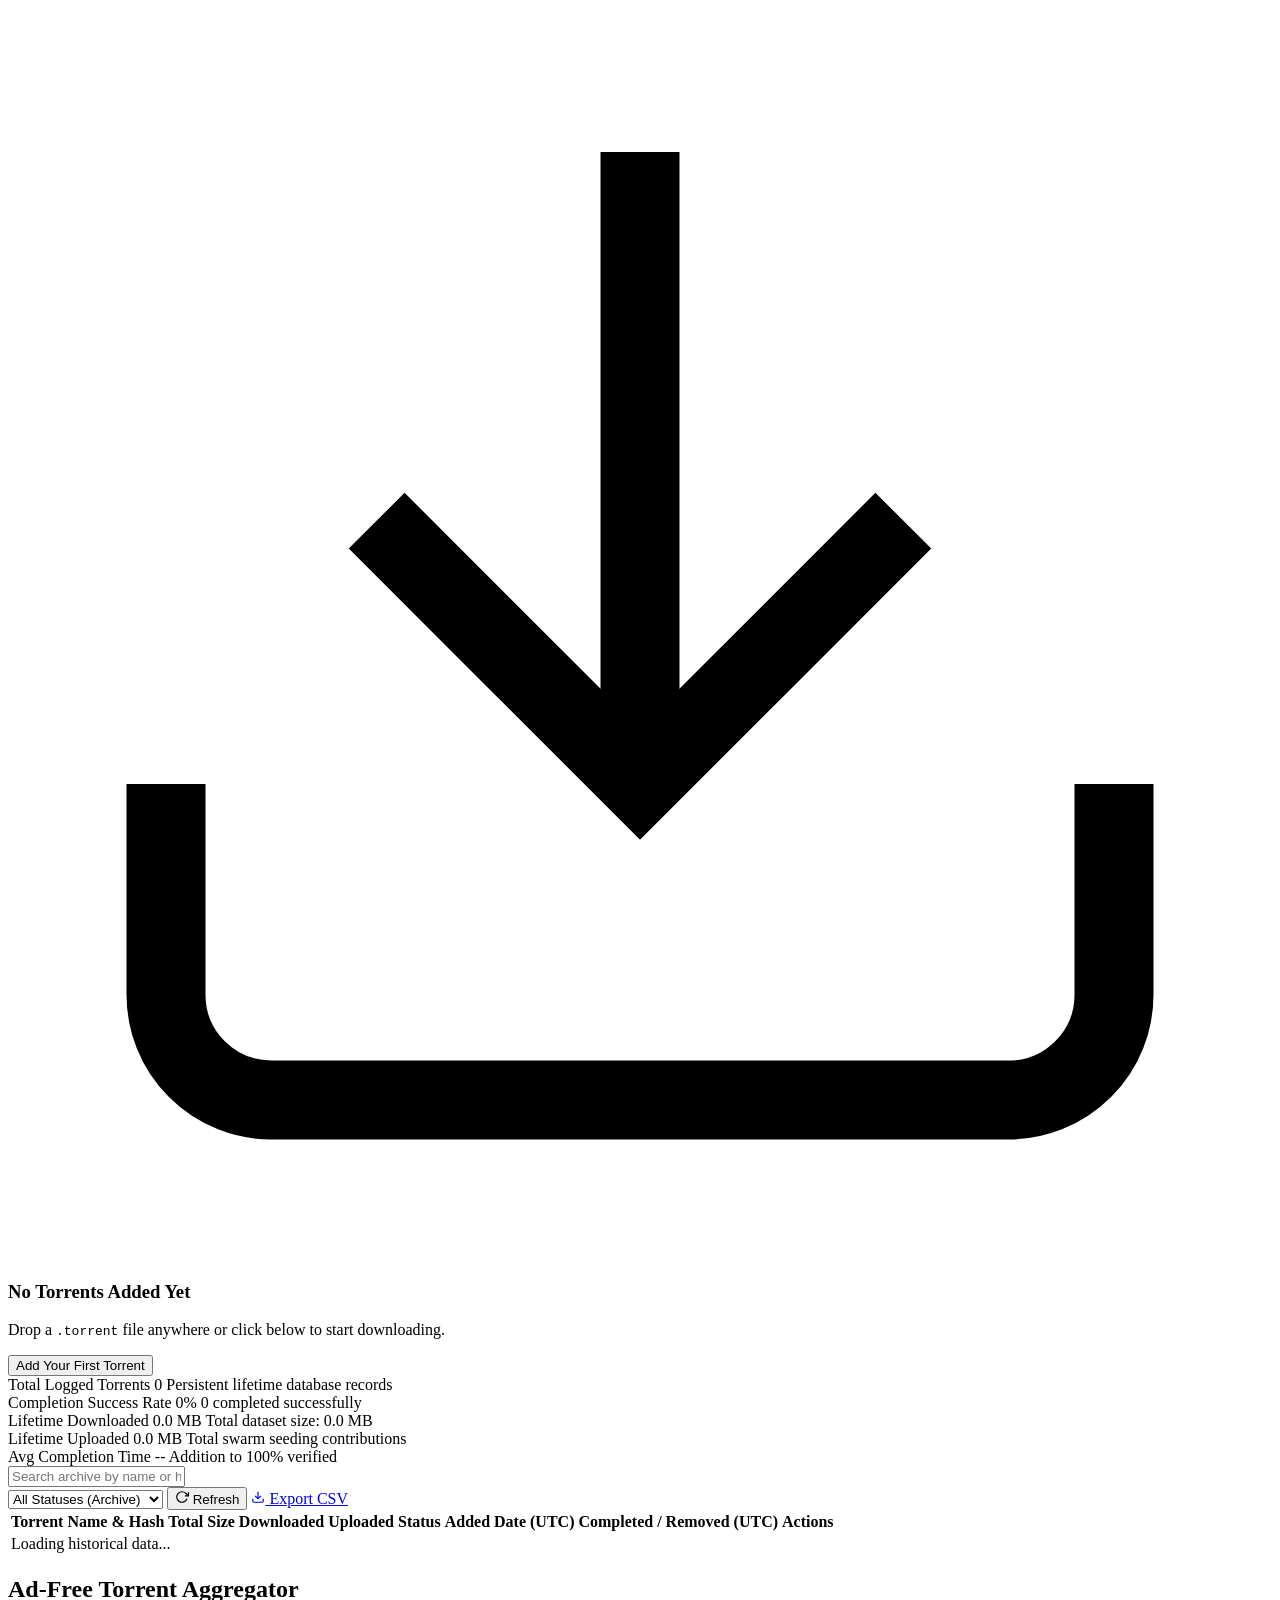
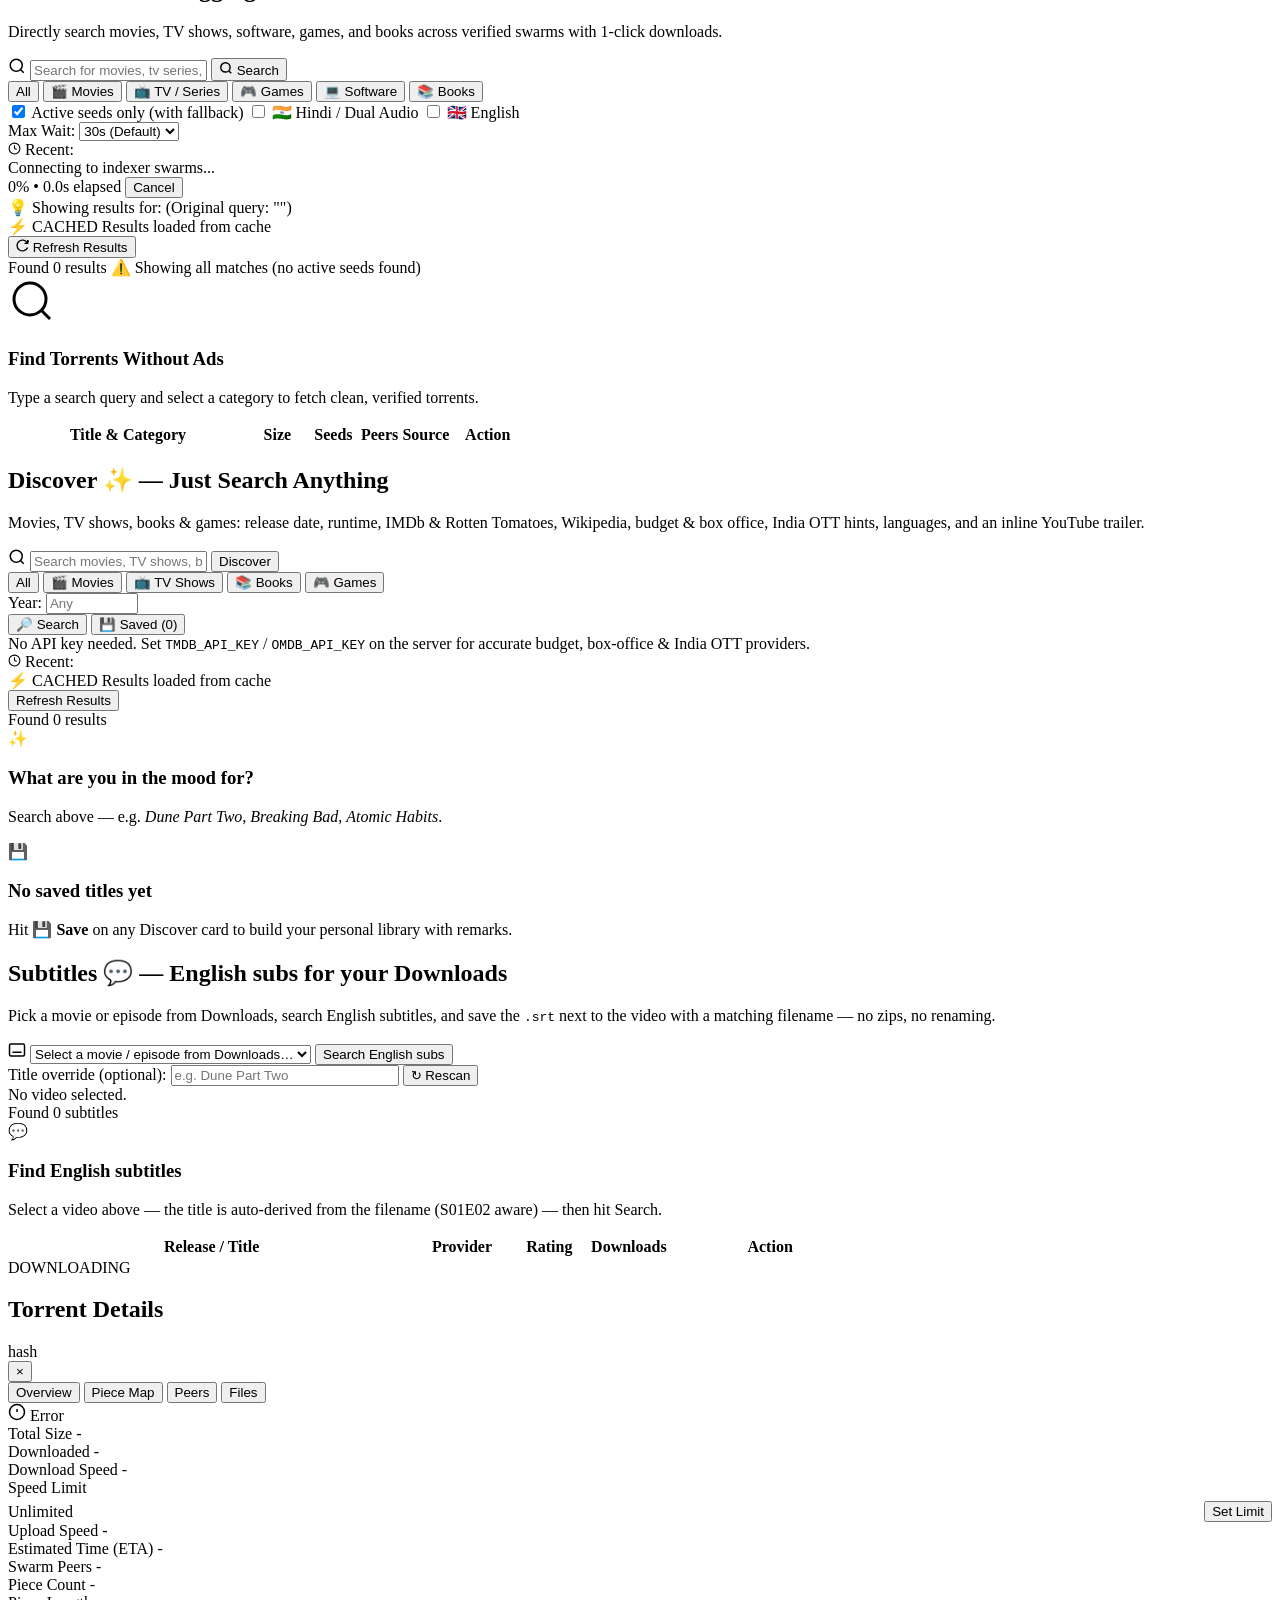
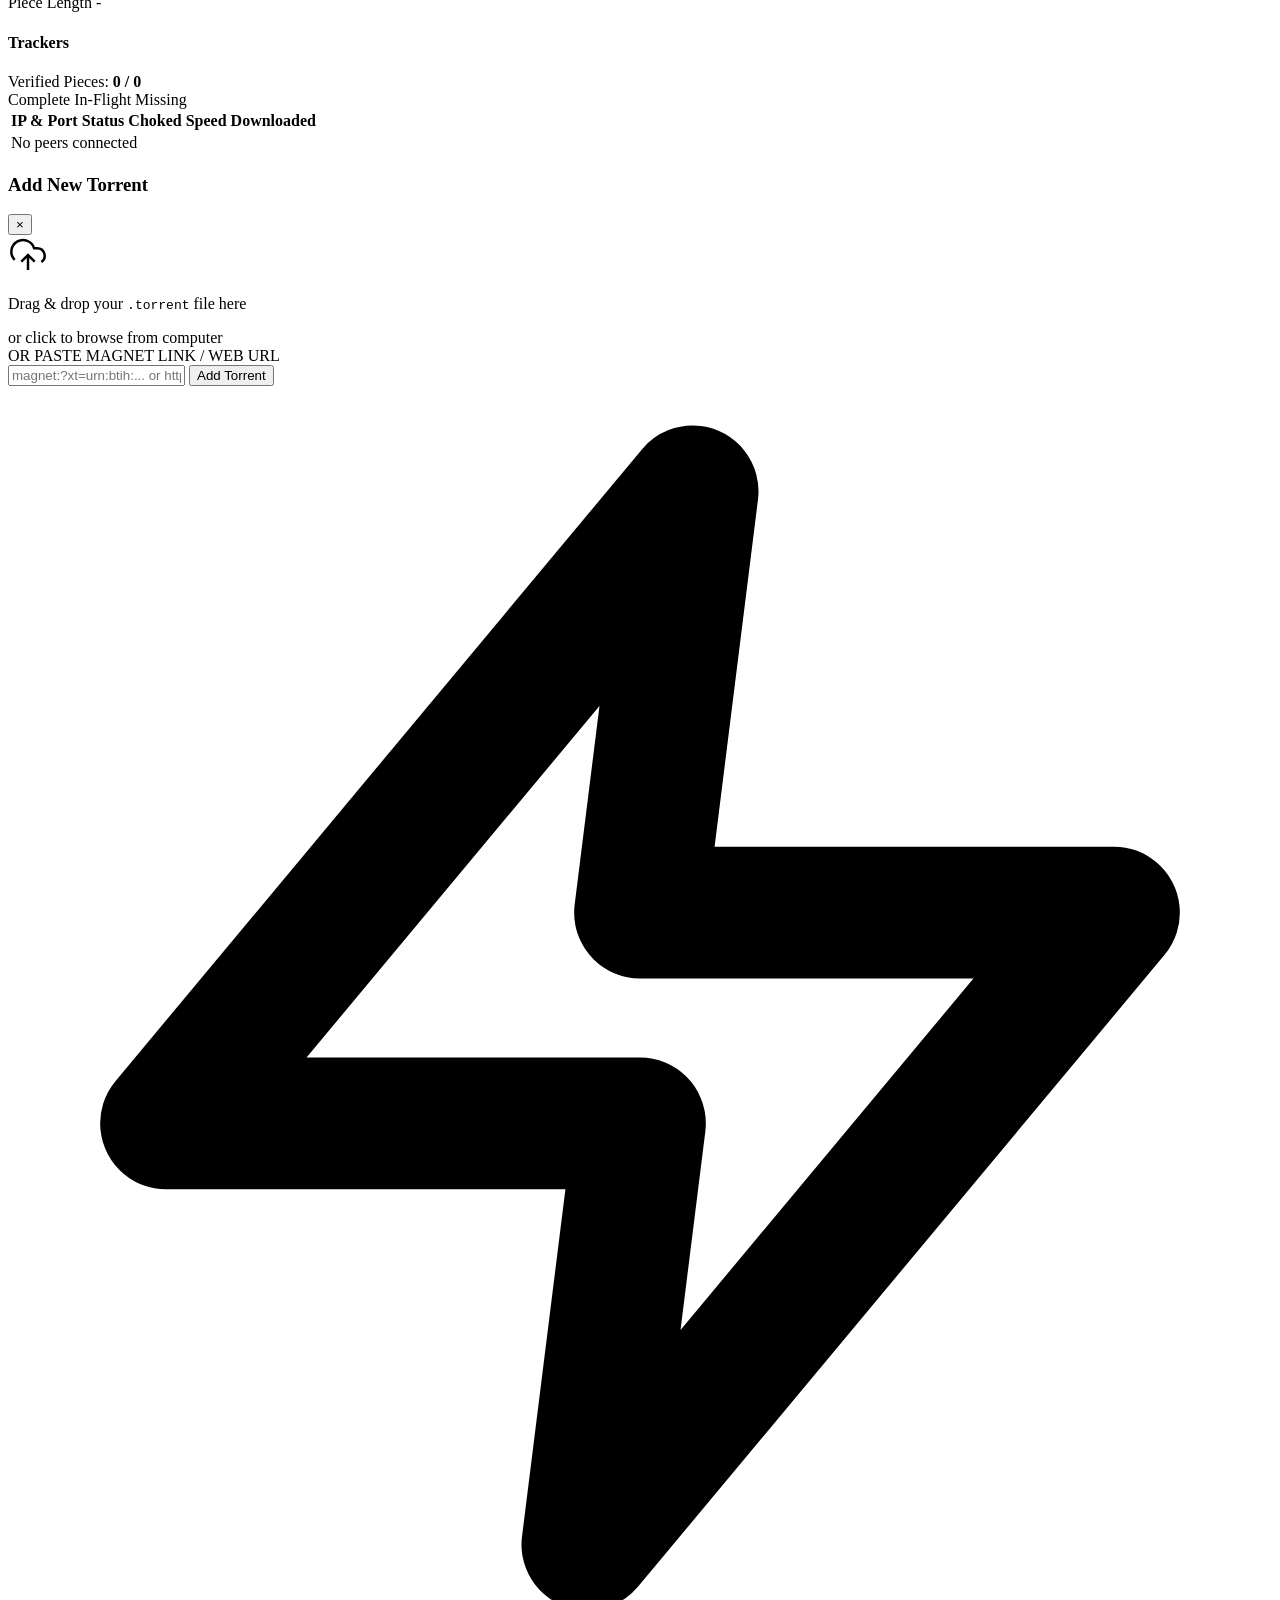
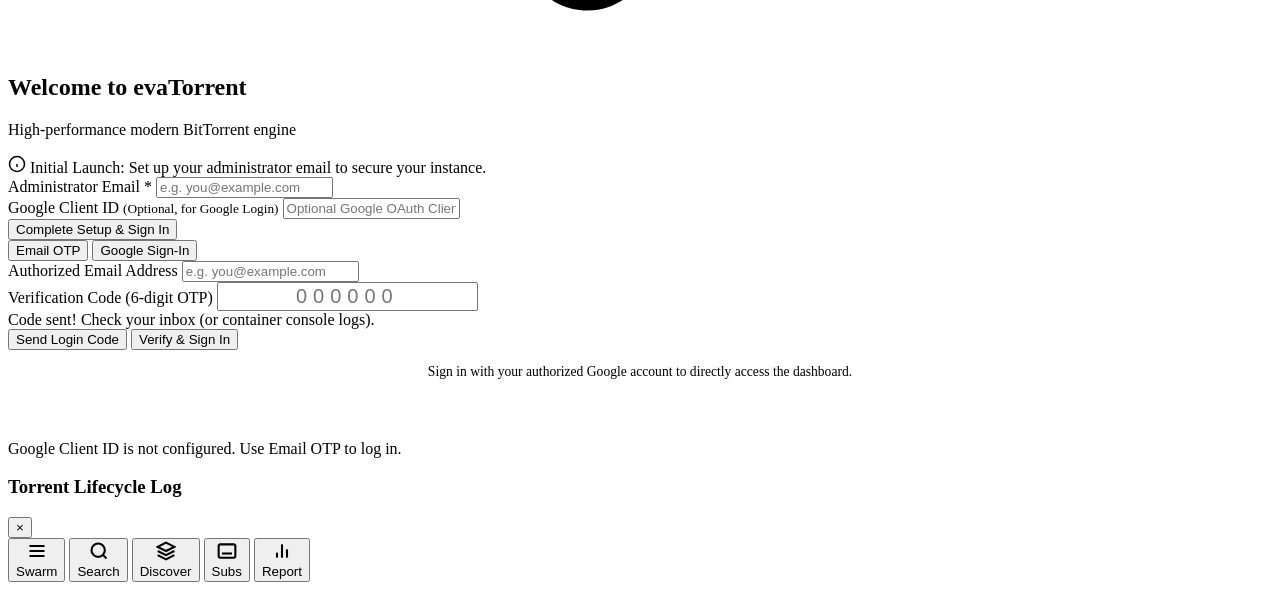
==== commit 322a1fc3: "feat: v0.9.0 resource-safety for huge torrents, subtitles tab, thorough logging - Engine hardened fo" ====
--- a/src/evatorrent/web/static/index.html
+++ b/src/evatorrent/web/static/index.html
@@ -13,7 +13,7 @@
   <link rel="preconnect" href="https://fonts.gstatic.com" crossorigin>
   <link href="https://fonts.googleapis.com/css2?family=Plus+Jakarta+Sans:wght@300;400;500;600;700;800&family=JetBrains+Mono:wght@400;500;700&display=swap" rel="stylesheet">
   <script src="https://accounts.google.com/gsi/client" async defer></script>
-  <link rel="stylesheet" href="/static/style.css?v=0.8.0" />
+  <link rel="stylesheet" href="/static/style.css?v=0.9.0" />
 </head>
 <body>
   <div class="app-container">
@@ -27,7 +27,7 @@
         </div>
         <div class="brand-text">
           <h1>evaTorrent</h1>
-          <span class="version-tag">v0.8.0 • Asyncio Core</span>
+          <span class="version-tag">v0.9.0 • Asyncio Core</span>
         </div>
       </div>
 
@@ -60,6 +60,10 @@
         <button id="nav-btn-discover" class="view-tab-btn" onclick="switchMainView('discover')">
           <svg viewBox="0 0 24 24" width="15" height="15" fill="none" stroke="currentColor" stroke-width="2.5"><polygon points="12 2 2 7 12 12 22 7 12 2"/><polyline points="2 17 12 22 22 17"/><polyline points="2 12 12 17 22 12"/></svg>
           Discover ✨
+        </button>
+        <button id="nav-btn-subtitles" class="view-tab-btn" onclick="switchMainView('subtitles')">
+          <svg viewBox="0 0 24 24" width="15" height="15" fill="none" stroke="currentColor" stroke-width="2.5"><rect x="2" y="4" width="20" height="16" rx="2"/><line x1="6" y1="15" x2="18" y2="15"/><line x1="9" y1="19" x2="15" y2="19"/></svg>
+          Subtitles 💬
         </button>
         <button id="nav-btn-analytics" class="view-tab-btn" onclick="switchMainView('analytics')">
           <svg viewBox="0 0 24 24" width="15" height="15" fill="none" stroke="currentColor" stroke-width="2.5"><line x1="18" y1="20" x2="18" y2="10"/><line x1="12" y1="20" x2="12" y2="4"/><line x1="6" y1="20" x2="6" y2="14"/></svg>
@@ -434,6 +438,62 @@
         </div>
       </div>
 
+      <!-- Subtitles View Pane: English subs for downloaded movies / series -->
+      <div id="view-pane-subtitles" class="view-pane hidden">
+        <div class="search-hero">
+          <div class="search-hero-content">
+            <h2>Subtitles 💬 — English subs for your Downloads</h2>
+            <p>Pick a movie or episode from Downloads, search English subtitles, and save the <code>.srt</code> next to the video with a matching filename — no zips, no renaming.</p>
+          </div>
+        </div>
+
+        <div class="search-controls-card">
+          <div class="search-input-wrapper">
+            <svg viewBox="0 0 24 24" width="18" height="18" fill="none" stroke="currentColor" stroke-width="2" class="search-icon"><rect x="2" y="4" width="20" height="16" rx="2"/><line x1="6" y1="15" x2="18" y2="15"/></svg>
+            <select id="subtitle-video-select" class="select-control" style="flex:1" onchange="handleSubtitleVideoChange()">
+              <option value="">Select a movie / episode from Downloads…</option>
+            </select>
+            <button type="button" id="btn-subtitle-search" class="btn btn-primary" onclick="executeSubtitleSearch()">Search English subs</button>
+          </div>
+          <div class="search-filters-row">
+            <div class="search-options">
+              <span class="timeout-label">Title override (optional):</span>
+              <input type="text" id="subtitle-query-override" placeholder="e.g. Dune Part Two" style="min-width:220px" />
+              <button type="button" class="btn btn-secondary btn-sm" onclick="loadSubtitleVideos()" title="Rescan Downloads for videos">↻ Rescan</button>
+            </div>
+          </div>
+          <div id="subtitle-video-meta" class="discover-hint">No video selected.</div>
+        </div>
+
+        <div id="subtitle-status-bar" class="search-status-bar hidden">
+          <span id="subtitle-status-text">Found 0 subtitles</span>
+        </div>
+
+        <div id="subtitle-empty-state" class="search-empty-state">
+          <div class="empty-icon">💬</div>
+          <h3>Find English subtitles</h3>
+          <p>Select a video above — the title is auto-derived from the filename (S01E02 aware) — then hit Search.</p>
+        </div>
+
+        <div id="subtitle-results-container" class="search-results-container hidden">
+          <div class="search-table-wrapper">
+            <table class="search-table">
+              <thead>
+                <tr>
+                  <th style="width: 52%;">Release / Title</th>
+                  <th style="width: 12%;">Provider</th>
+                  <th style="width: 10%;">Rating</th>
+                  <th style="width: 10%;">Downloads</th>
+                  <th style="width: 16%; text-align: right;">Action</th>
+                </tr>
+              </thead>
+              <tbody id="subtitle-results-body">
+              </tbody>
+            </table>
+          </div>
+        </div>
+      </div>
+
       <!-- Detail Inspector Drawer / Modal -->
       <div id="inspector-overlay" class="inspector-overlay hidden" onclick="closeInspector()"></div>
       <aside id="inspector-drawer" class="inspector-drawer hidden">
@@ -700,6 +760,12 @@
         </div>
         <span class="mobile-tab-label">Discover</span>
       </button>
+      <button id="mobile-nav-btn-subtitles" class="mobile-nav-tab" onclick="switchMainView('subtitles')" title="Subtitles (/subtitle)">
+        <div class="mobile-tab-icon-wrap">
+          <svg viewBox="0 0 24 24" width="20" height="20" fill="none" stroke="currentColor" stroke-width="2.5"><rect x="2" y="4" width="20" height="16" rx="2"/><line x1="6" y1="15" x2="18" y2="15"/></svg>
+        </div>
+        <span class="mobile-tab-label">Subs</span>
+      </button>
       <button id="mobile-nav-btn-analytics" class="mobile-nav-tab" onclick="switchMainView('analytics')" title="Swarm Analytics & Report (/report)">
         <div class="mobile-tab-icon-wrap">
           <svg viewBox="0 0 24 24" width="20" height="20" fill="none" stroke="currentColor" stroke-width="2.5"><line x1="18" y1="20" x2="18" y2="10"/><line x1="12" y1="20" x2="12" y2="4"/><line x1="6" y1="20" x2="6" y2="14"/></svg>
@@ -709,6 +775,6 @@
     </nav>
   </div>
 
-  <script src="/static/app.js?v=0.8.0"></script>
+  <script src="/static/app.js?v=0.9.0"></script>
 </body>
 </html>
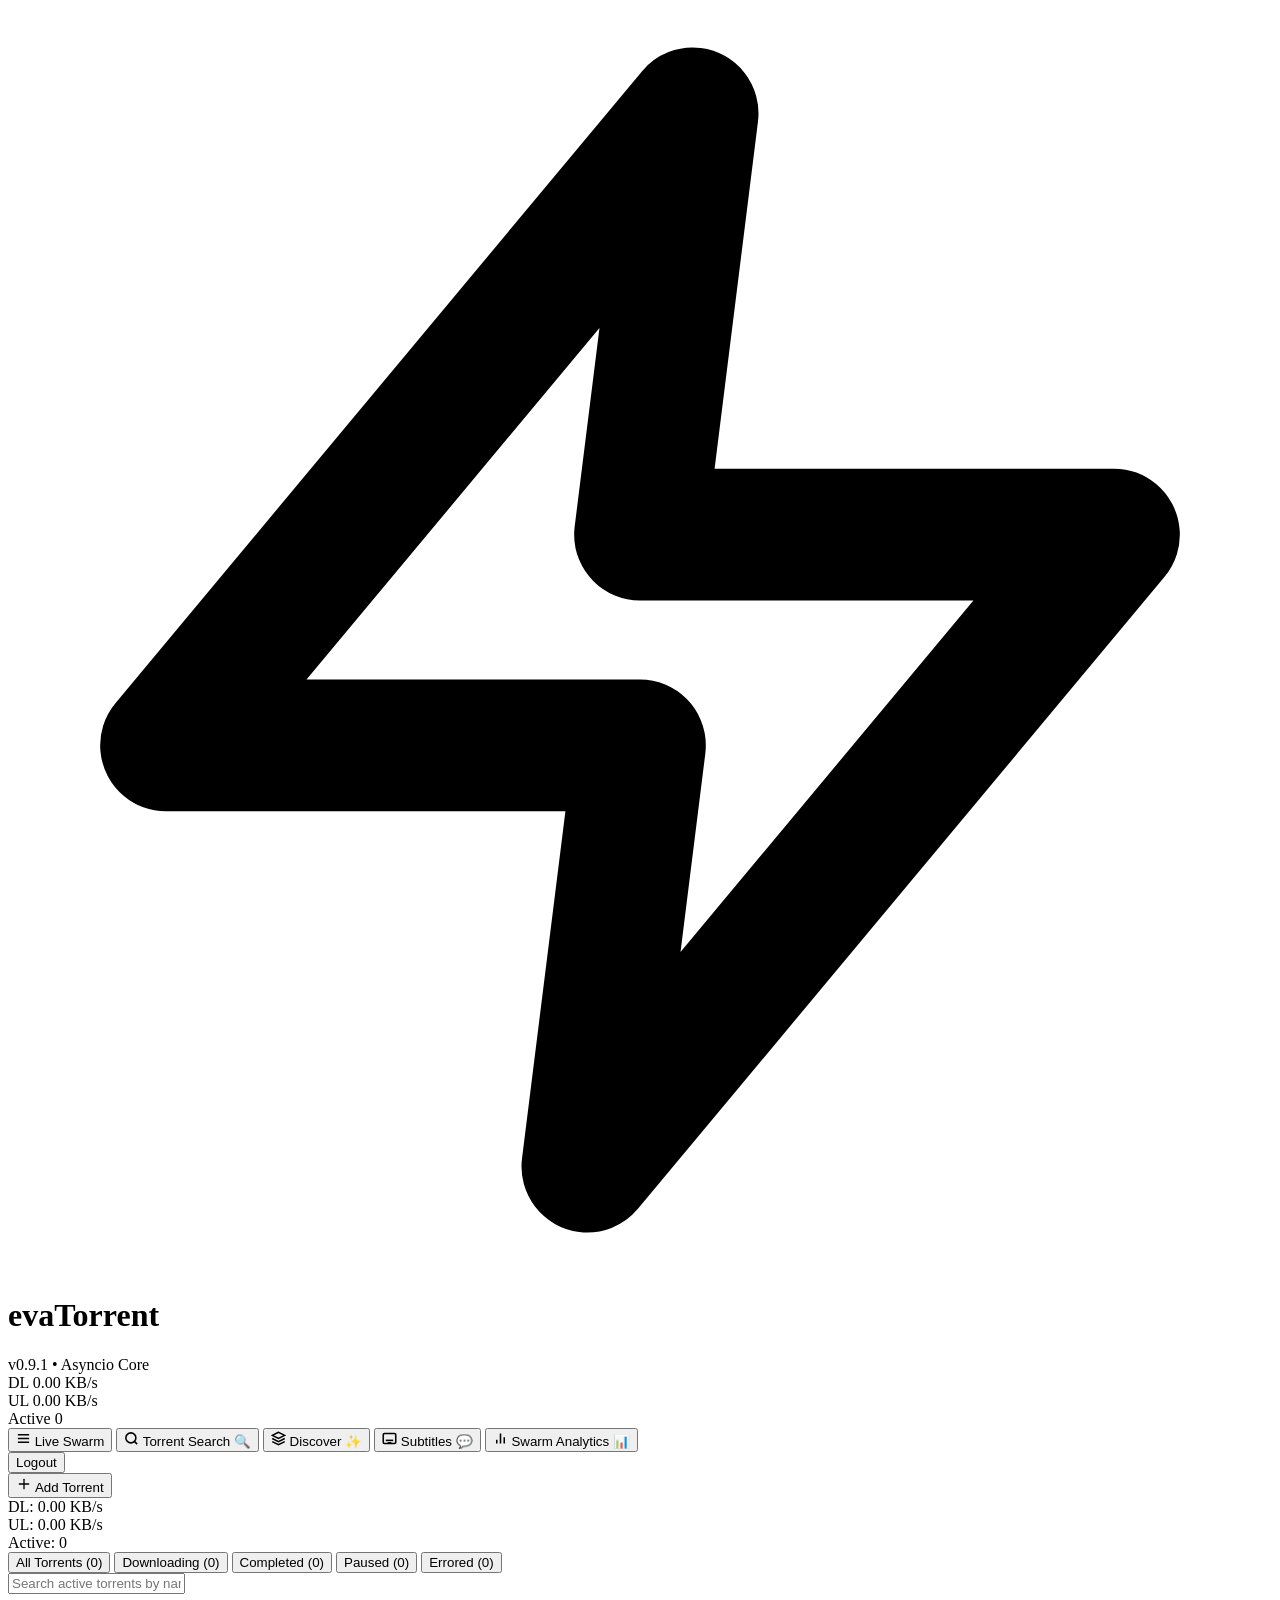
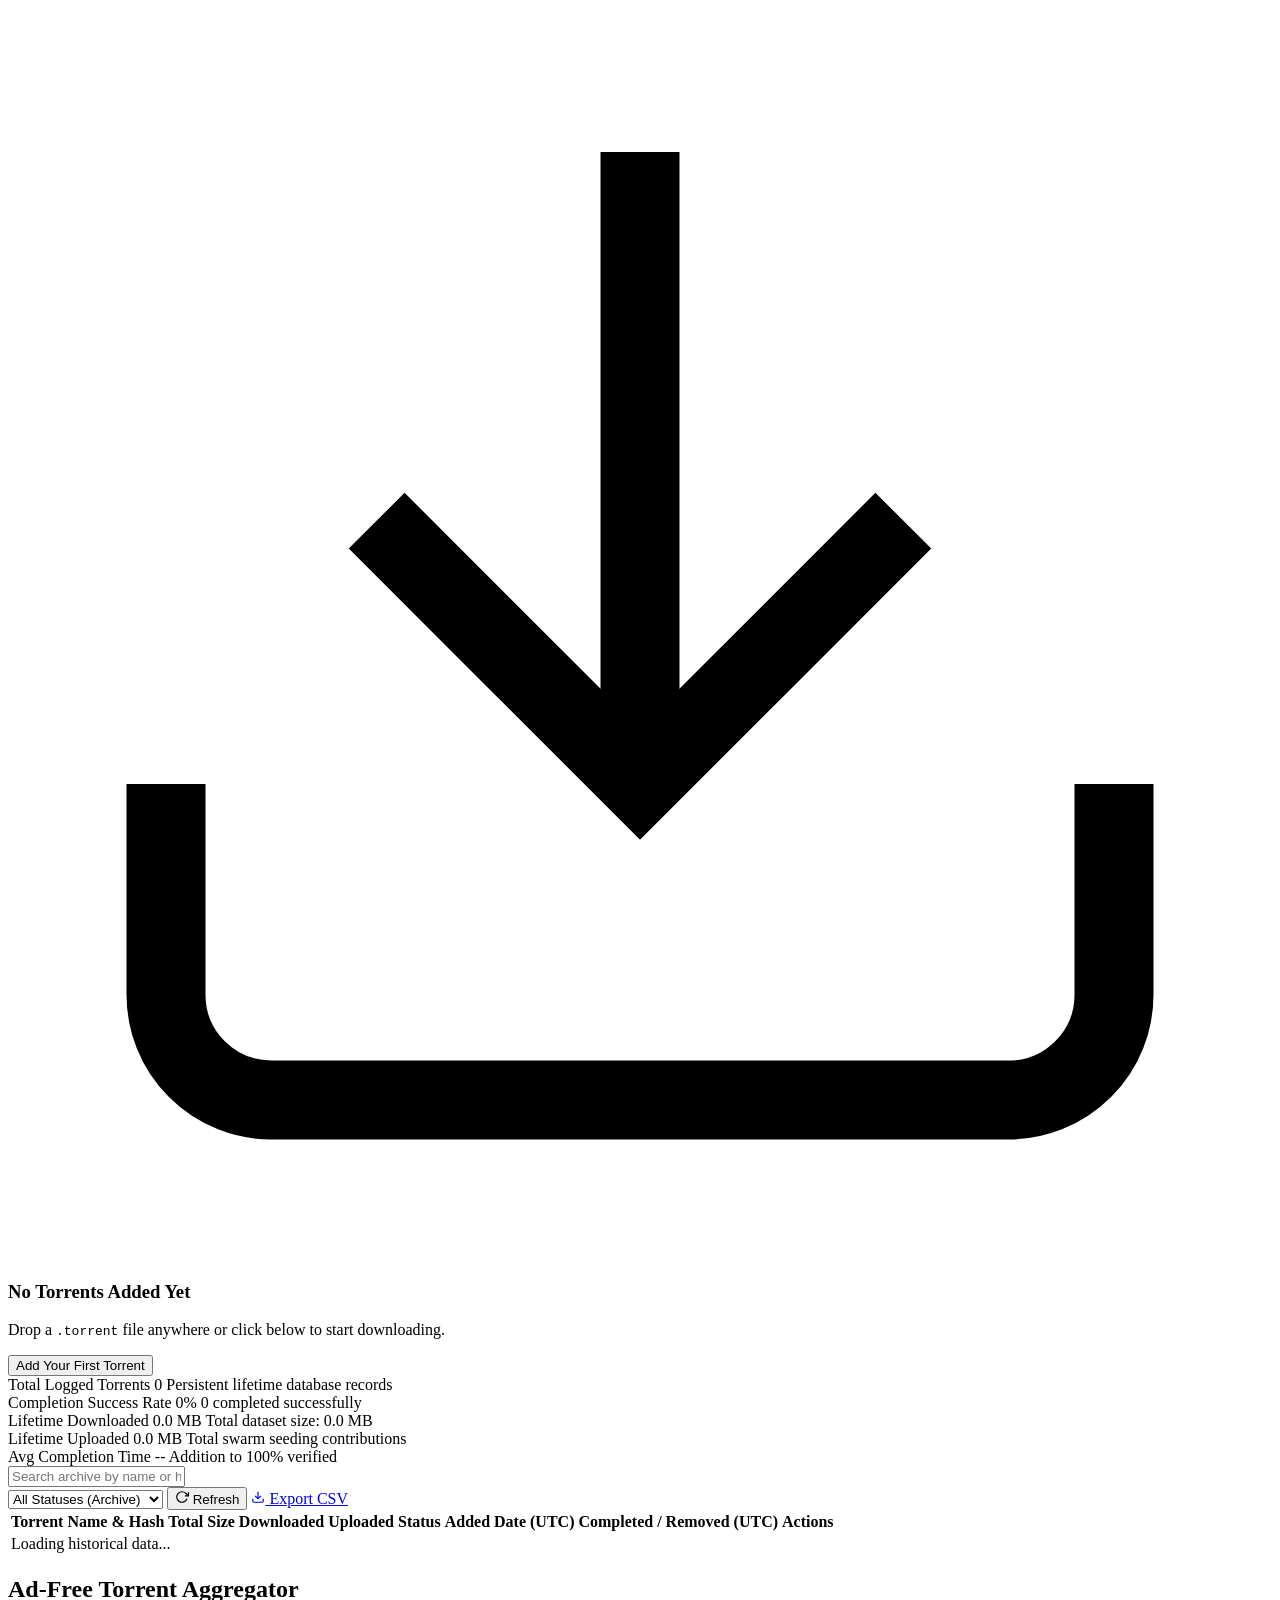
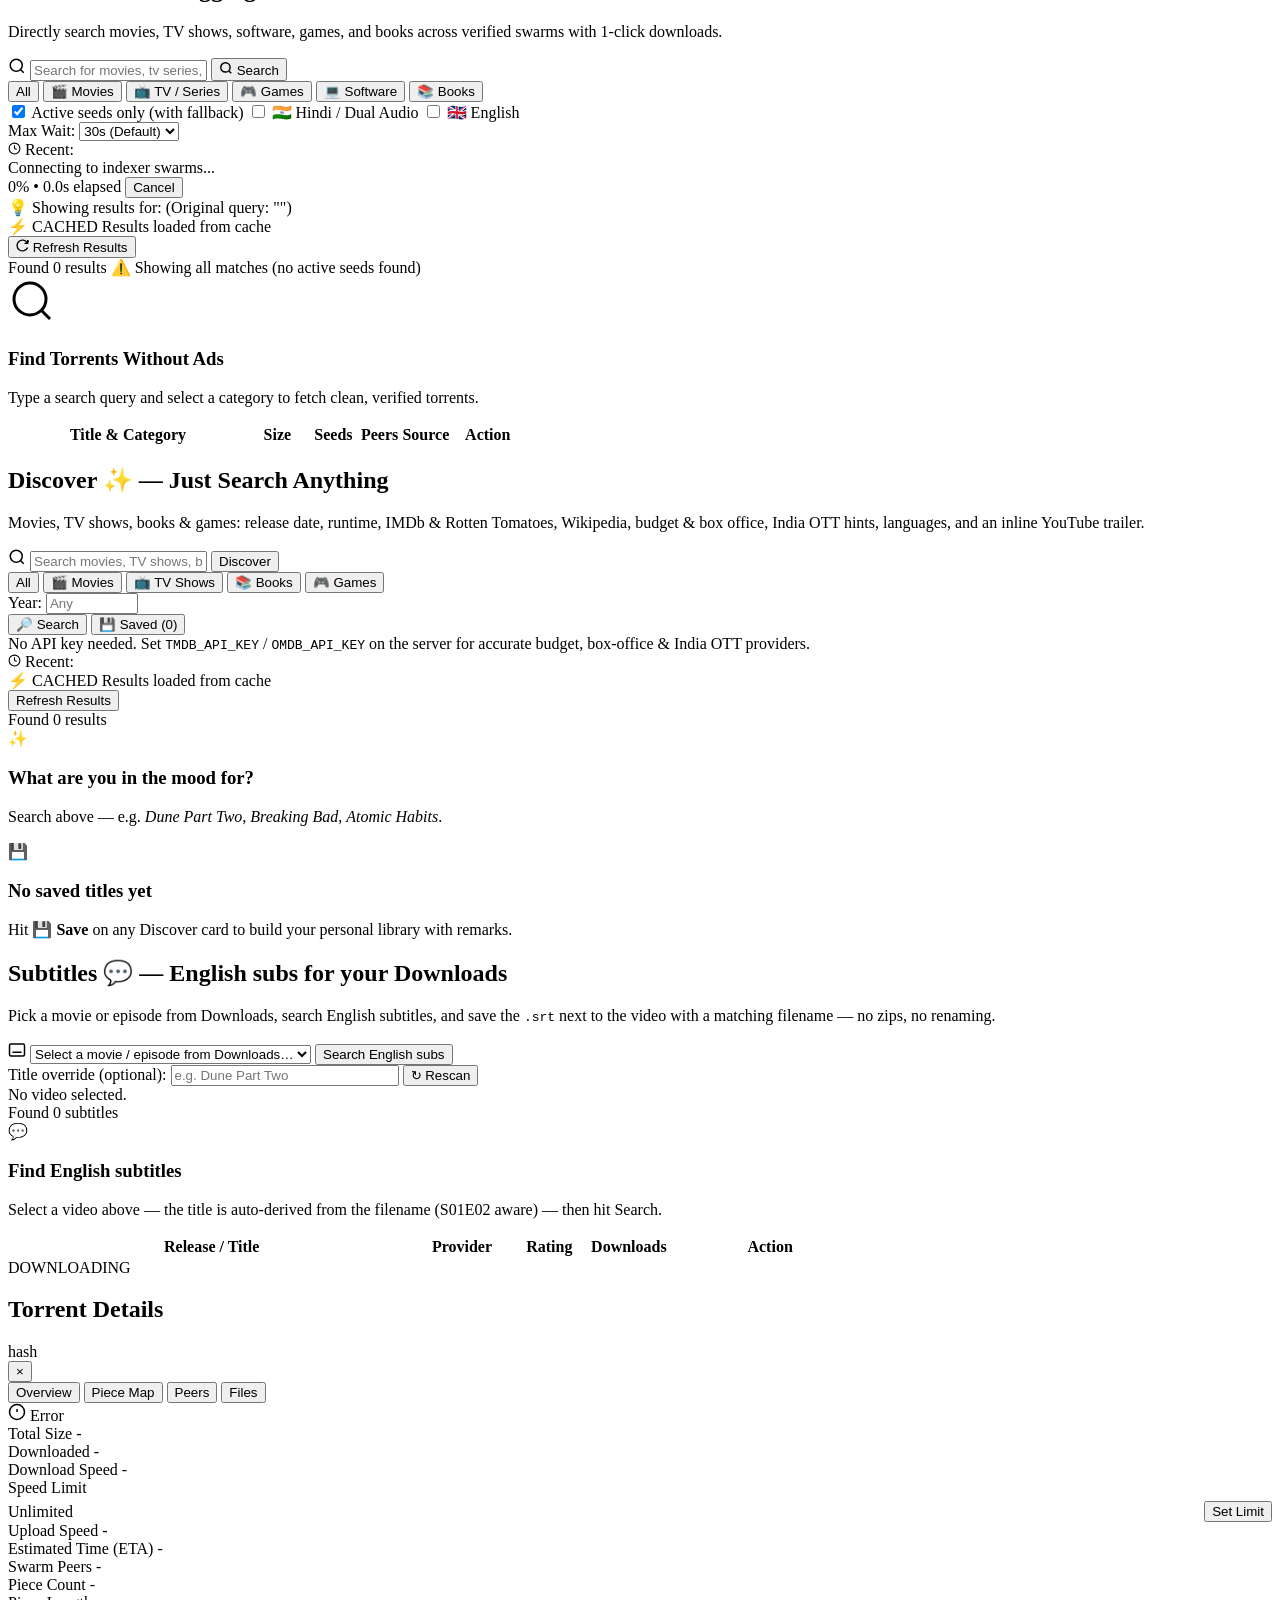
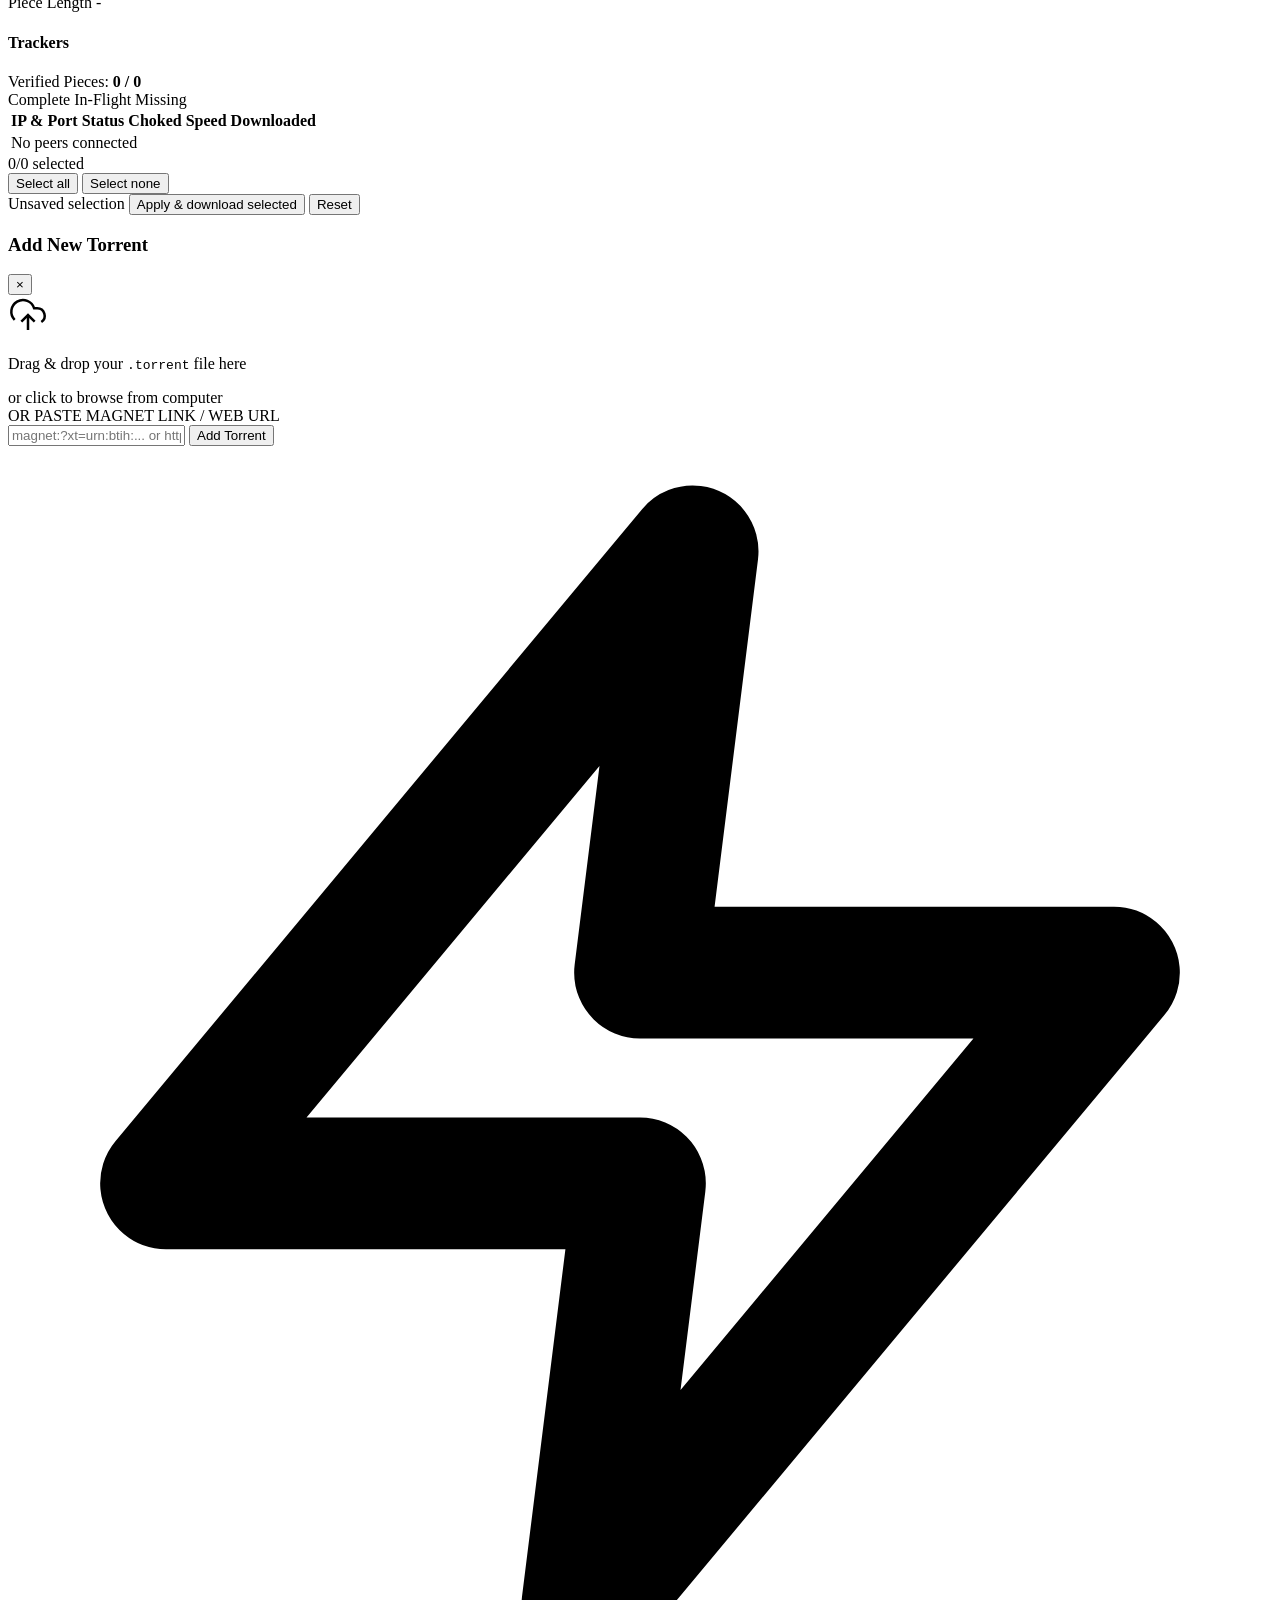
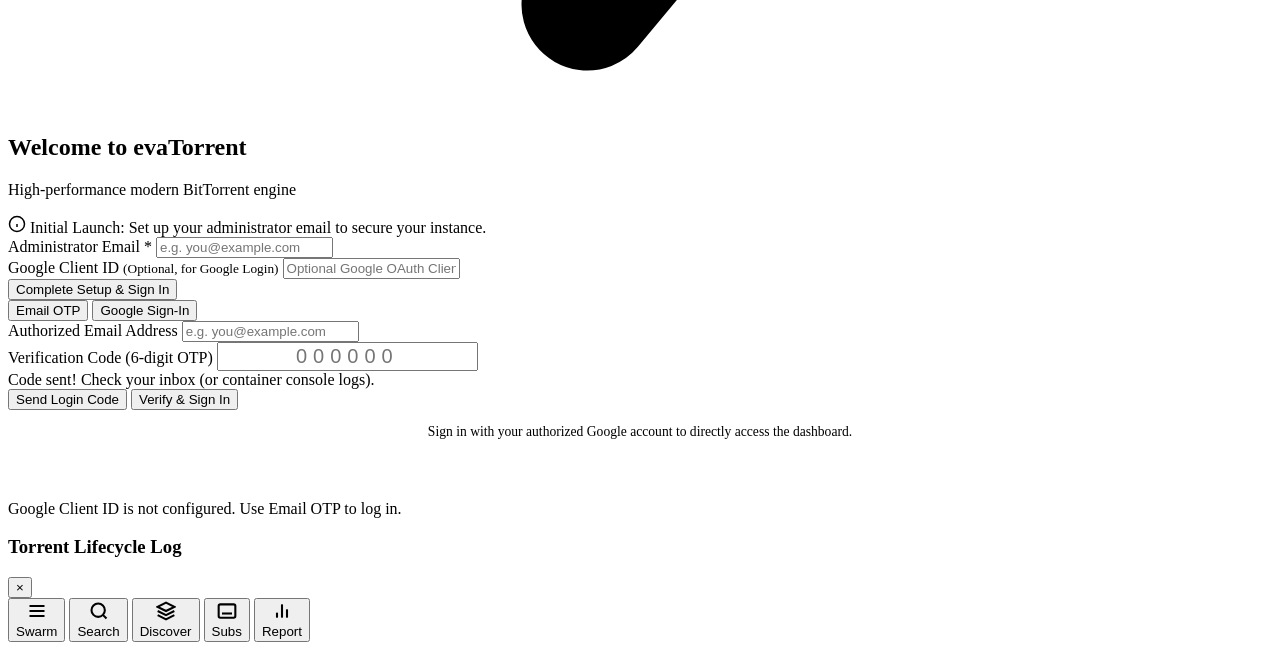
==== commit b755c1c5: "feat: v0.9.1 fix OOM death, per-file selection, crash forensics - Fixed the 08:37 OOM-kill (cgroup o" ====
--- a/src/evatorrent/web/static/index.html
+++ b/src/evatorrent/web/static/index.html
@@ -13,7 +13,7 @@
   <link rel="preconnect" href="https://fonts.gstatic.com" crossorigin>
   <link href="https://fonts.googleapis.com/css2?family=Plus+Jakarta+Sans:wght@300;400;500;600;700;800&family=JetBrains+Mono:wght@400;500;700&display=swap" rel="stylesheet">
   <script src="https://accounts.google.com/gsi/client" async defer></script>
-  <link rel="stylesheet" href="/static/style.css?v=0.9.0" />
+  <link rel="stylesheet" href="/static/style.css?v=0.9.1" />
 </head>
 <body>
   <div class="app-container">
@@ -27,7 +27,7 @@
         </div>
         <div class="brand-text">
           <h1>evaTorrent</h1>
-          <span class="version-tag">v0.9.0 • Asyncio Core</span>
+          <span class="version-tag">v0.9.1 • Asyncio Core</span>
         </div>
       </div>
 
@@ -602,6 +602,18 @@
 
           <!-- Tab: Files -->
           <div id="tab-files" class="tab-content">
+            <div id="files-toolbar" class="files-toolbar hidden">
+              <span id="files-sel-count" class="files-sel-count">0/0 selected</span>
+              <div class="files-toolbar-actions">
+                <button class="btn btn-secondary btn-sm" onclick="setAllFilesChecked(true)">Select all</button>
+                <button class="btn btn-secondary btn-sm" onclick="setAllFilesChecked(false)">Select none</button>
+              </div>
+              <div id="files-apply-bar" class="files-apply-bar hidden">
+                <span class="unsaved-dot"></span> Unsaved selection
+                <button class="btn btn-primary btn-sm" onclick="applyFileSelection()">Apply & download selected</button>
+                <button class="btn btn-secondary btn-sm" onclick="resetFileSelection()">Reset</button>
+              </div>
+            </div>
             <ul id="files-list" class="files-list"></ul>
           </div>
         </div>
@@ -775,6 +787,6 @@
     </nav>
   </div>
 
-  <script src="/static/app.js?v=0.9.0"></script>
+  <script src="/static/app.js?v=0.9.1"></script>
 </body>
 </html>
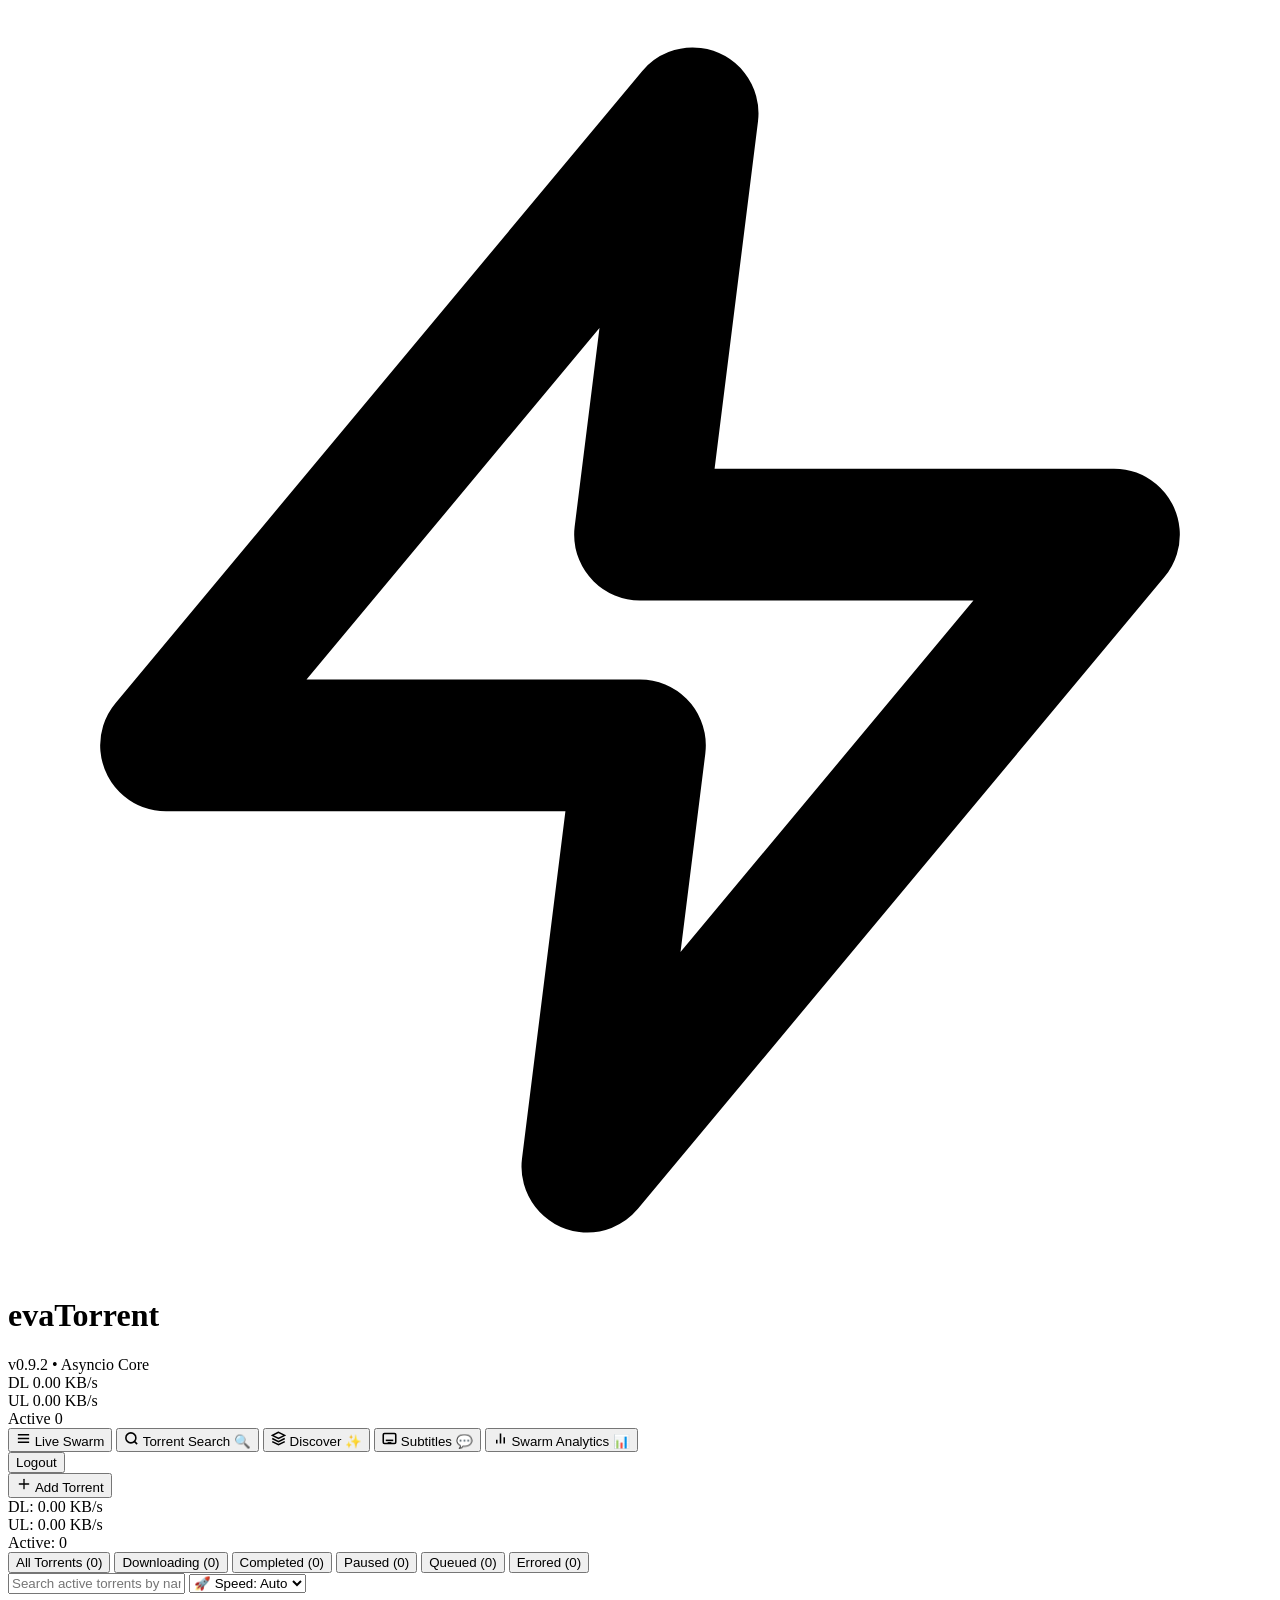
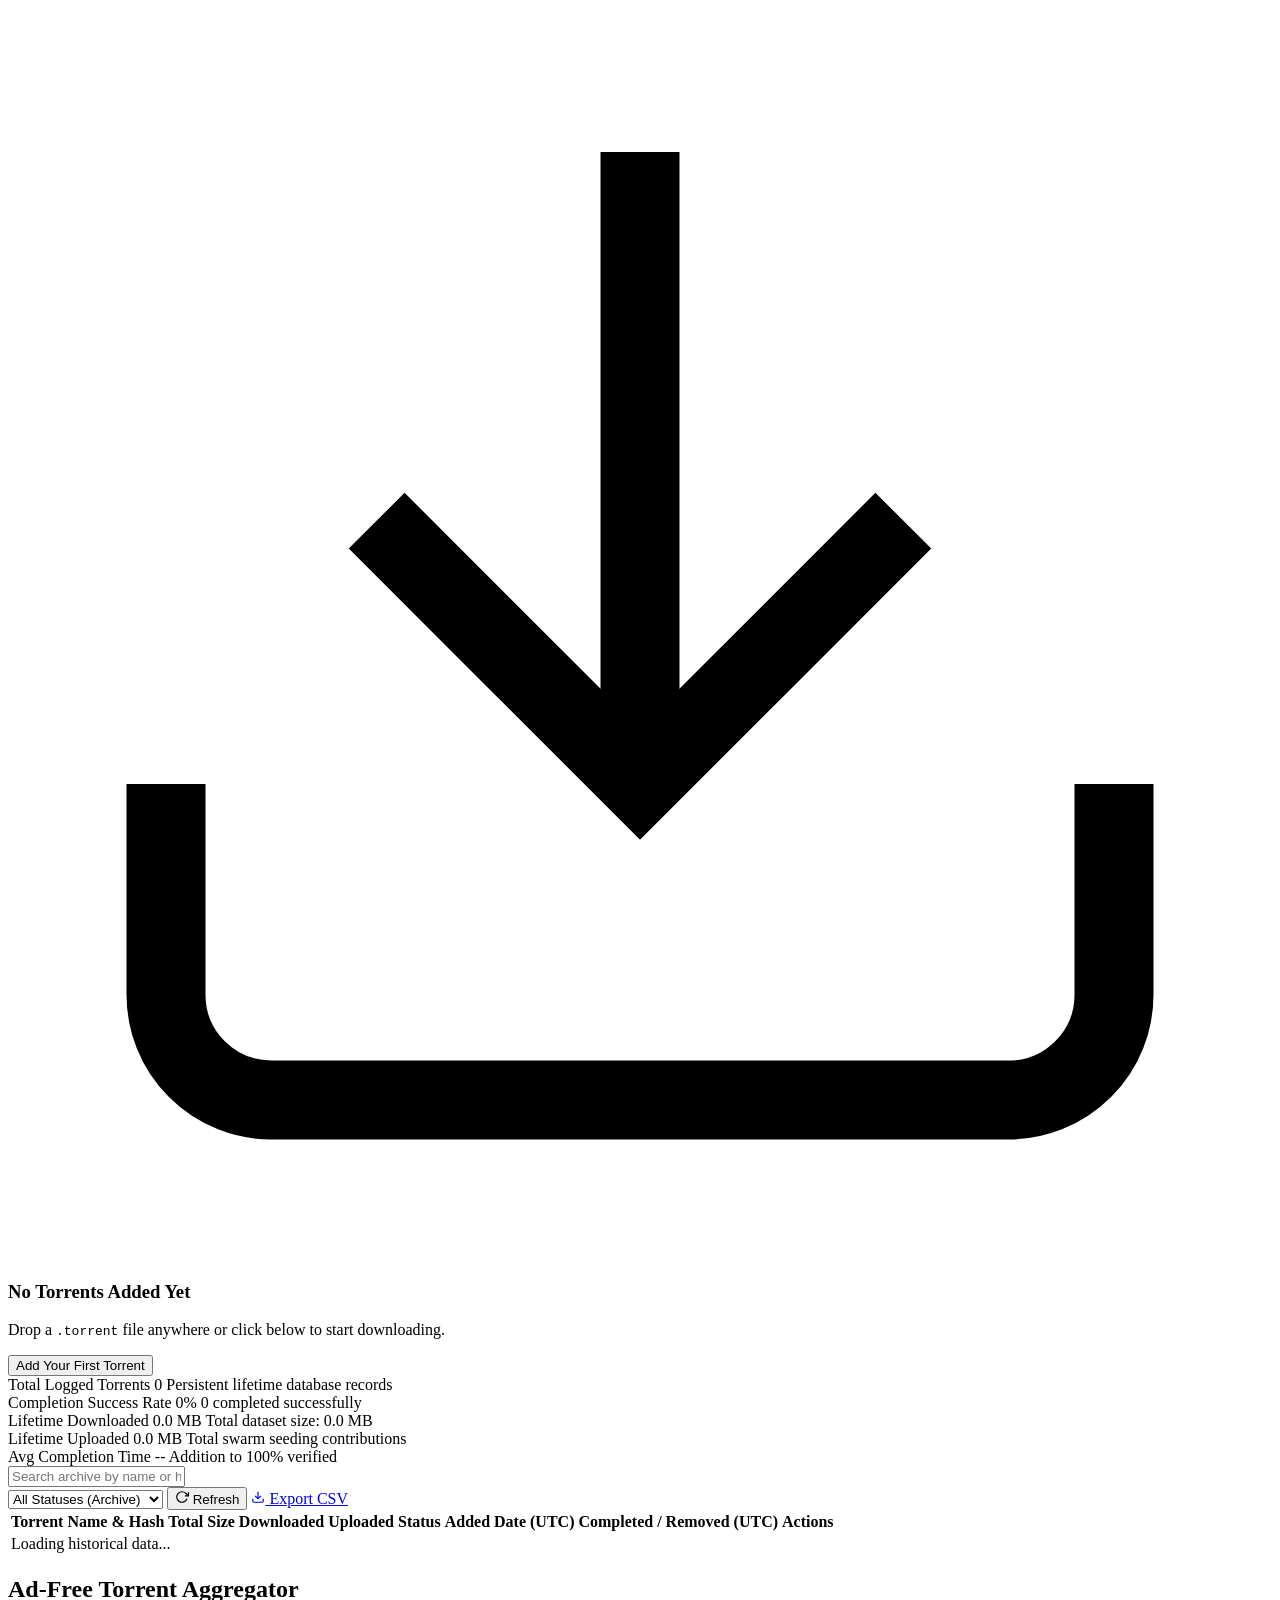
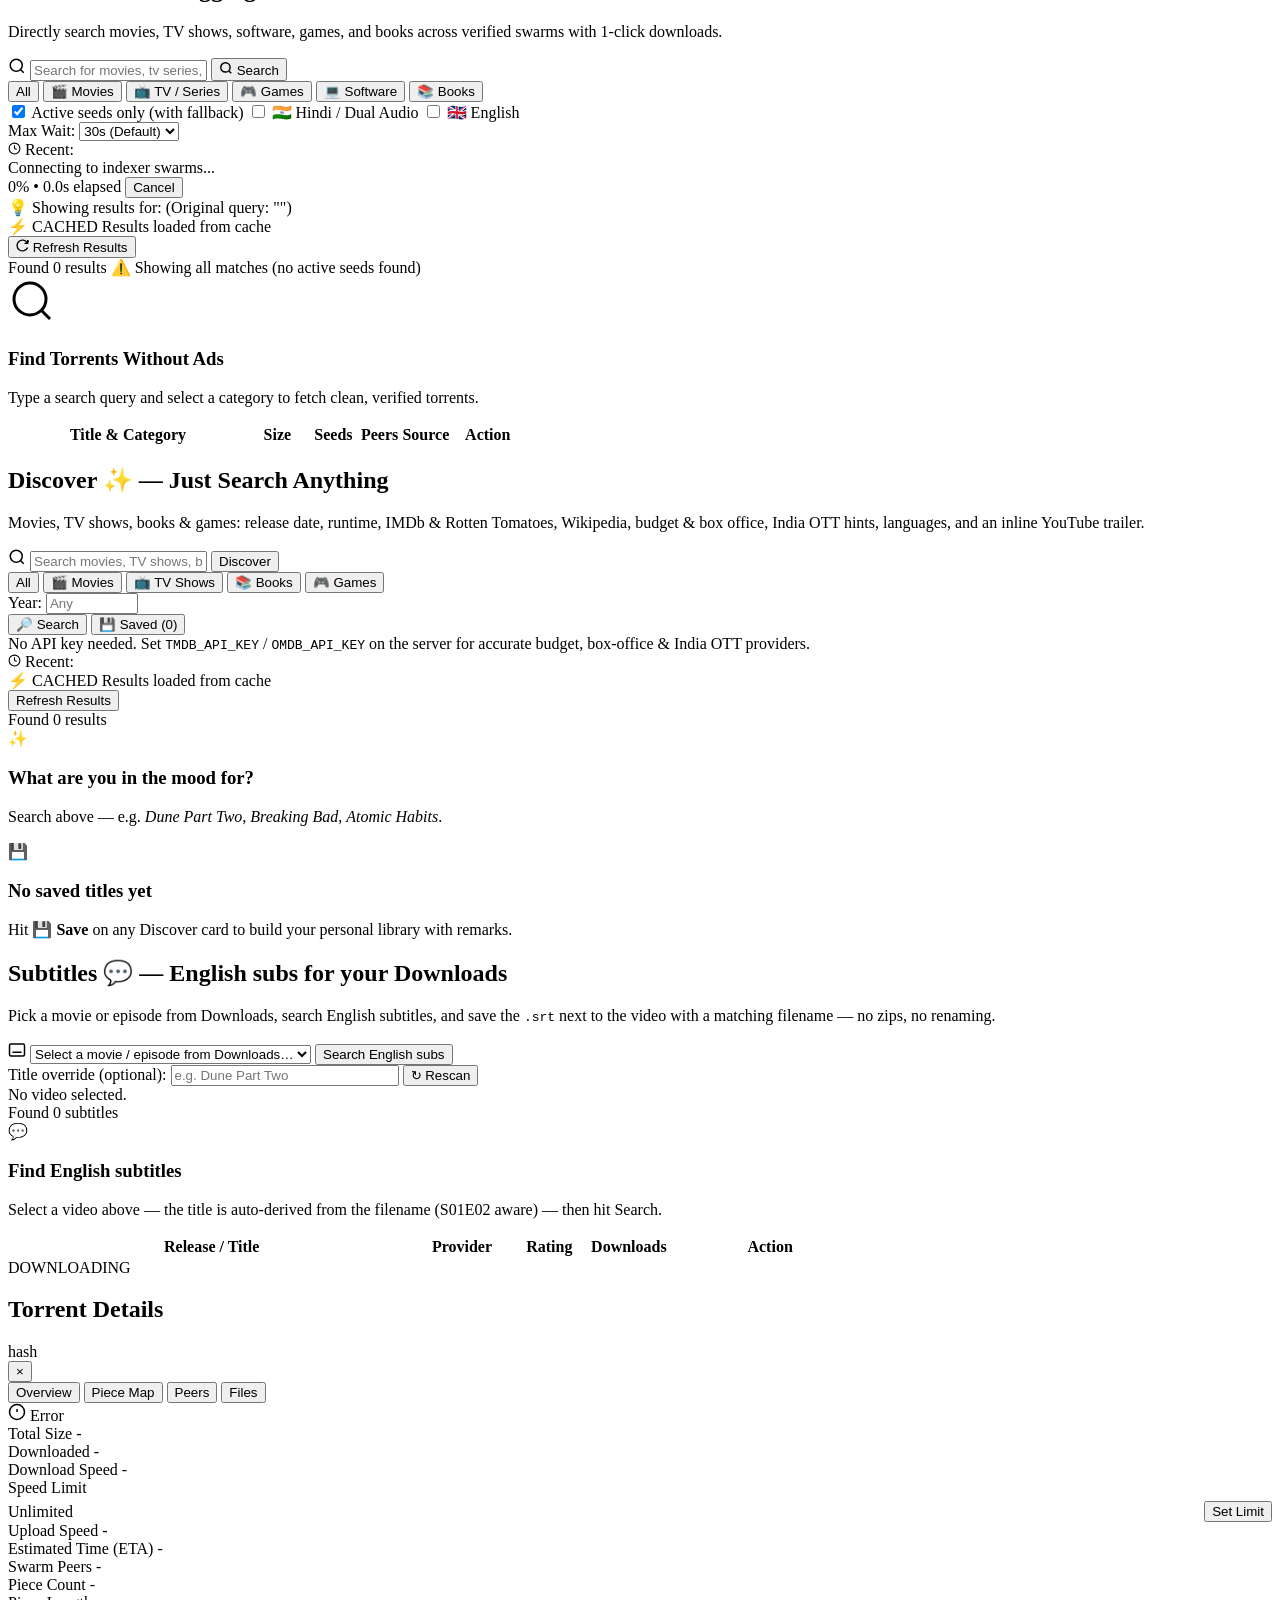
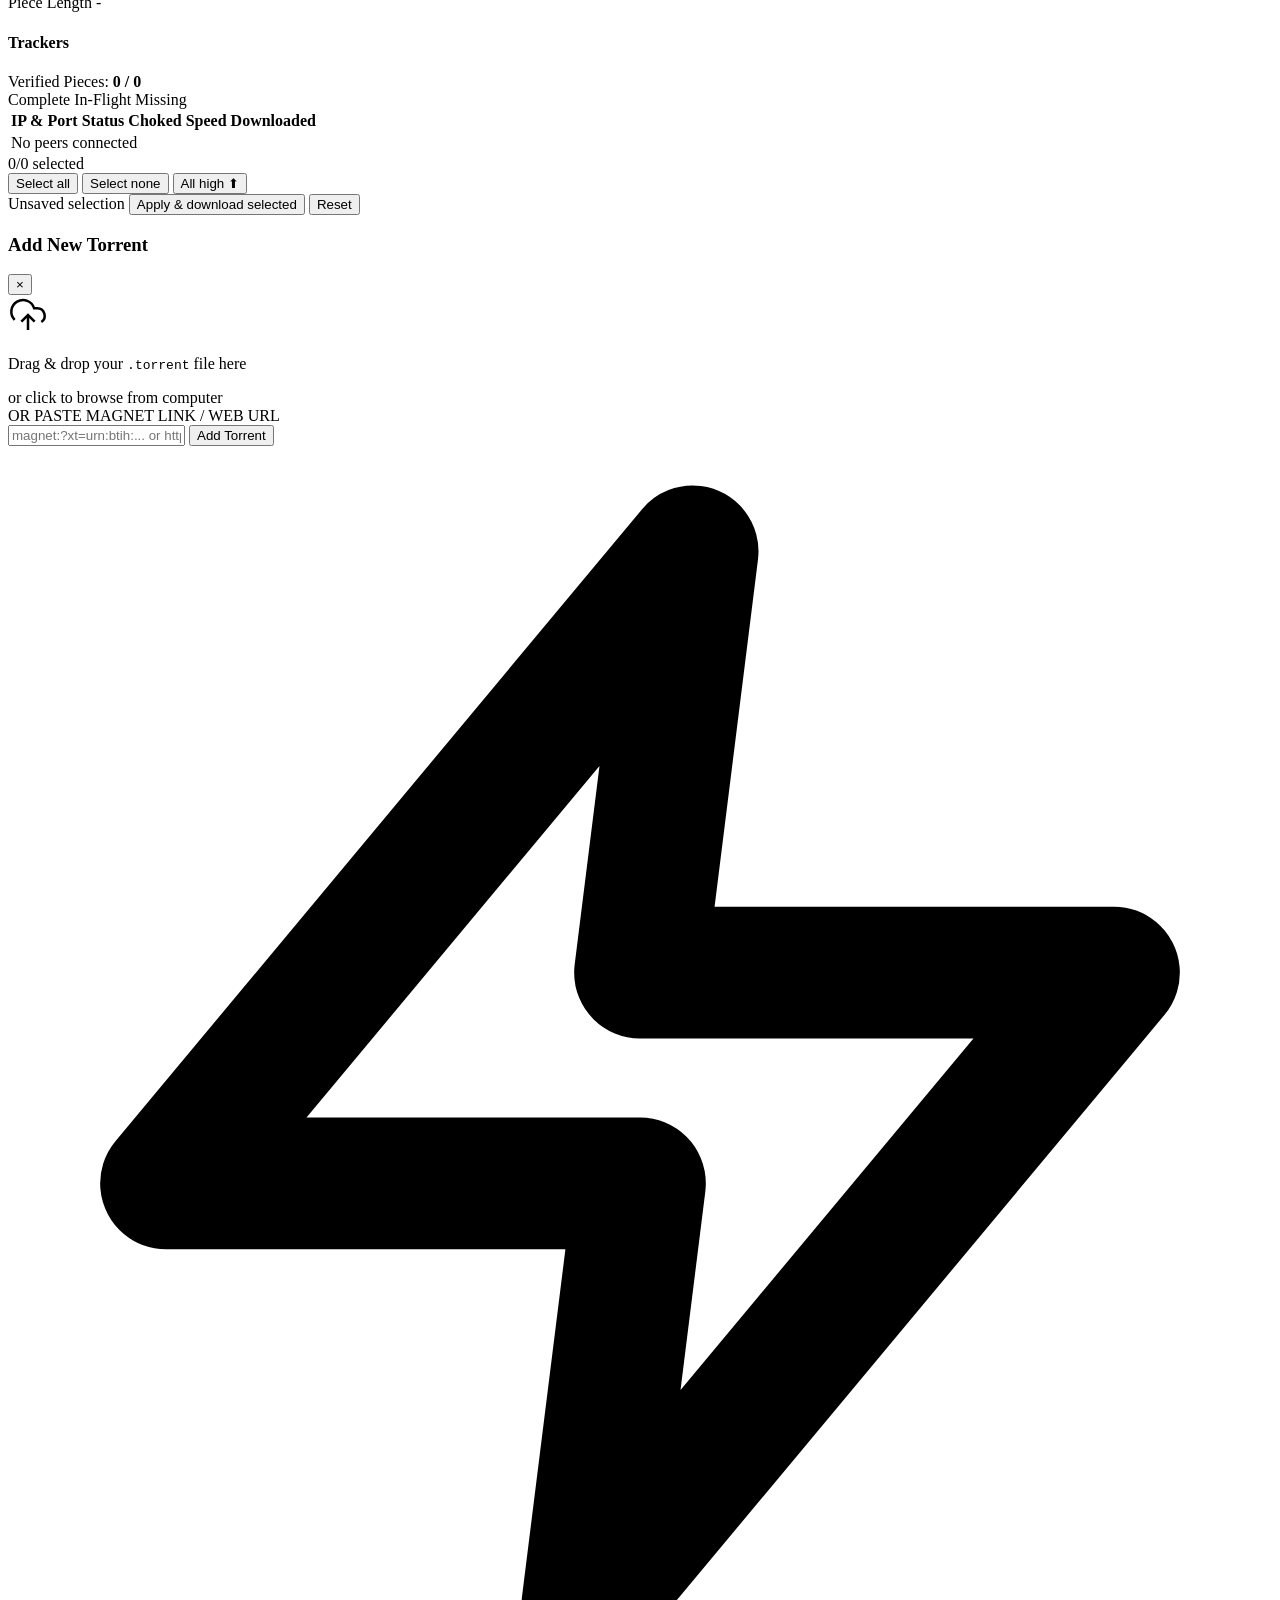
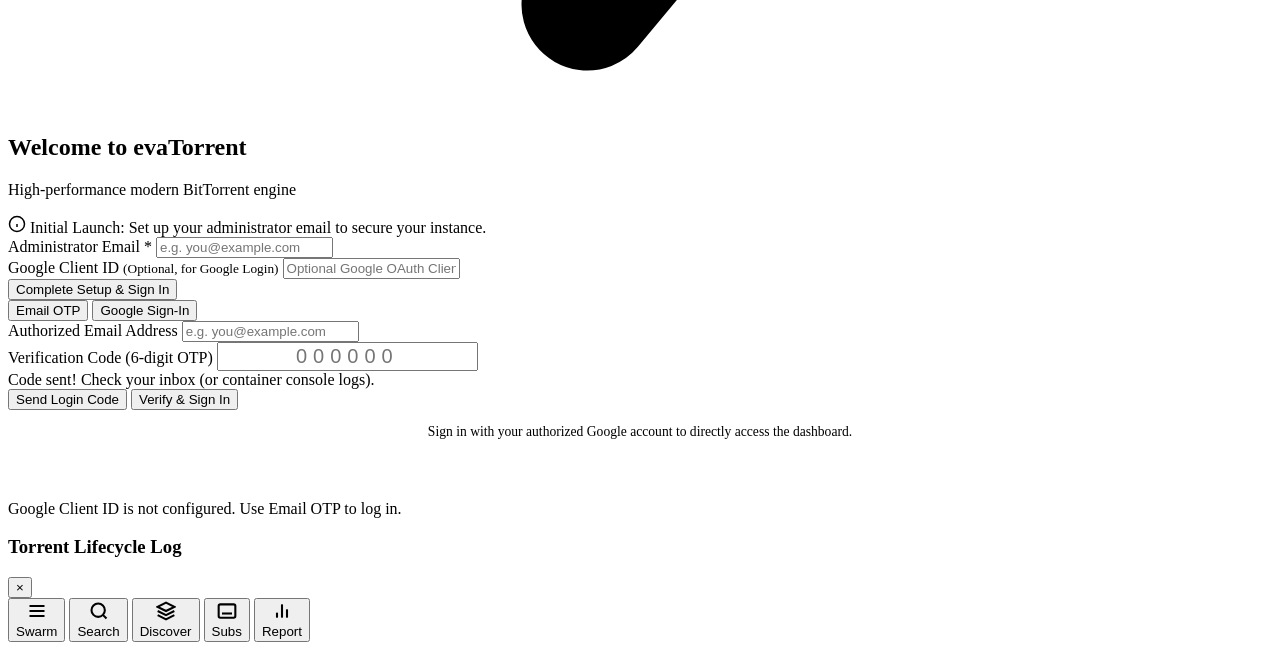
==== commit abb6708d: "feat: v0.9.2 priorities, tracker refresh, speed profiles, notify, queueing - Per-file priorities (0 " ====
--- a/src/evatorrent/web/static/index.html
+++ b/src/evatorrent/web/static/index.html
@@ -13,7 +13,7 @@
   <link rel="preconnect" href="https://fonts.gstatic.com" crossorigin>
   <link href="https://fonts.googleapis.com/css2?family=Plus+Jakarta+Sans:wght@300;400;500;600;700;800&family=JetBrains+Mono:wght@400;500;700&display=swap" rel="stylesheet">
   <script src="https://accounts.google.com/gsi/client" async defer></script>
-  <link rel="stylesheet" href="/static/style.css?v=0.9.1" />
+  <link rel="stylesheet" href="/static/style.css?v=0.9.2" />
 </head>
 <body>
   <div class="app-container">
@@ -27,7 +27,7 @@
         </div>
         <div class="brand-text">
           <h1>evaTorrent</h1>
-          <span class="version-tag">v0.9.1 • Asyncio Core</span>
+          <span class="version-tag">v0.9.2 • Asyncio Core</span>
         </div>
       </div>
 
@@ -114,10 +114,14 @@
             <button class="filter-tab" data-filter="downloading">Downloading (<span id="count-dl">0</span>)</button>
             <button class="filter-tab" data-filter="completed">Completed (<span id="count-done">0</span>)</button>
             <button class="filter-tab" data-filter="paused">Paused (<span id="count-paused">0</span>)</button>
+            <button class="filter-tab" data-filter="queued">Queued (<span id="count-queued">0</span>)</button>
             <button class="filter-tab" data-filter="error">Errored (<span id="count-err">0</span>)</button>
           </div>
           <div class="toolbar-search">
             <input type="text" id="search-input" placeholder="Search active torrents by name or hash..." />
+            <select id="speed-profile-select" class="timeout-select" title="Global download speed profile (Auto = schedule)" onchange="applySpeedOverride()">
+              <option value="auto">🚀 Speed: Auto</option>
+            </select>
           </div>
         </section>
 
@@ -607,6 +611,7 @@
               <div class="files-toolbar-actions">
                 <button class="btn btn-secondary btn-sm" onclick="setAllFilesChecked(true)">Select all</button>
                 <button class="btn btn-secondary btn-sm" onclick="setAllFilesChecked(false)">Select none</button>
+                <button class="btn btn-secondary btn-sm" onclick="setAllFilesHigh()" title="Mark every file high priority">All high ⬆</button>
               </div>
               <div id="files-apply-bar" class="files-apply-bar hidden">
                 <span class="unsaved-dot"></span> Unsaved selection
@@ -787,6 +792,6 @@
     </nav>
   </div>
 
-  <script src="/static/app.js?v=0.9.1"></script>
+  <script src="/static/app.js?v=0.9.2"></script>
 </body>
 </html>
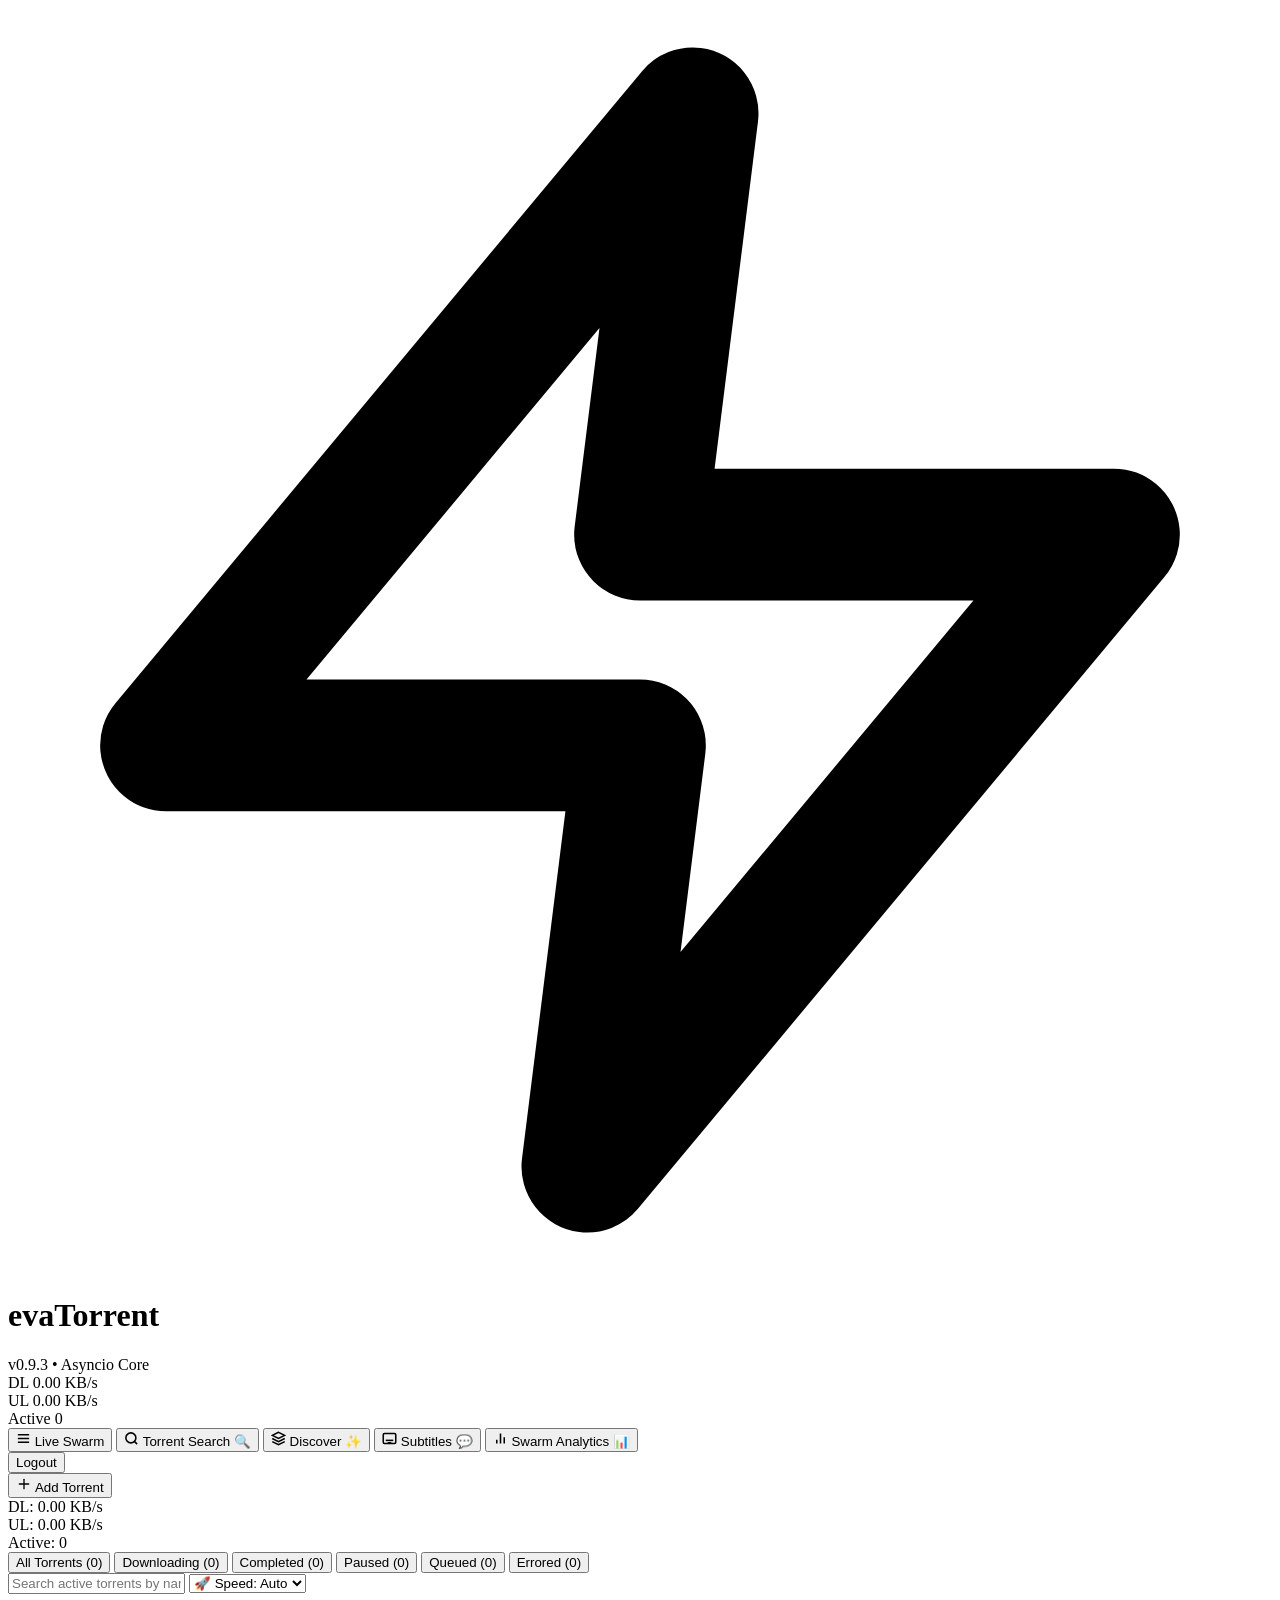
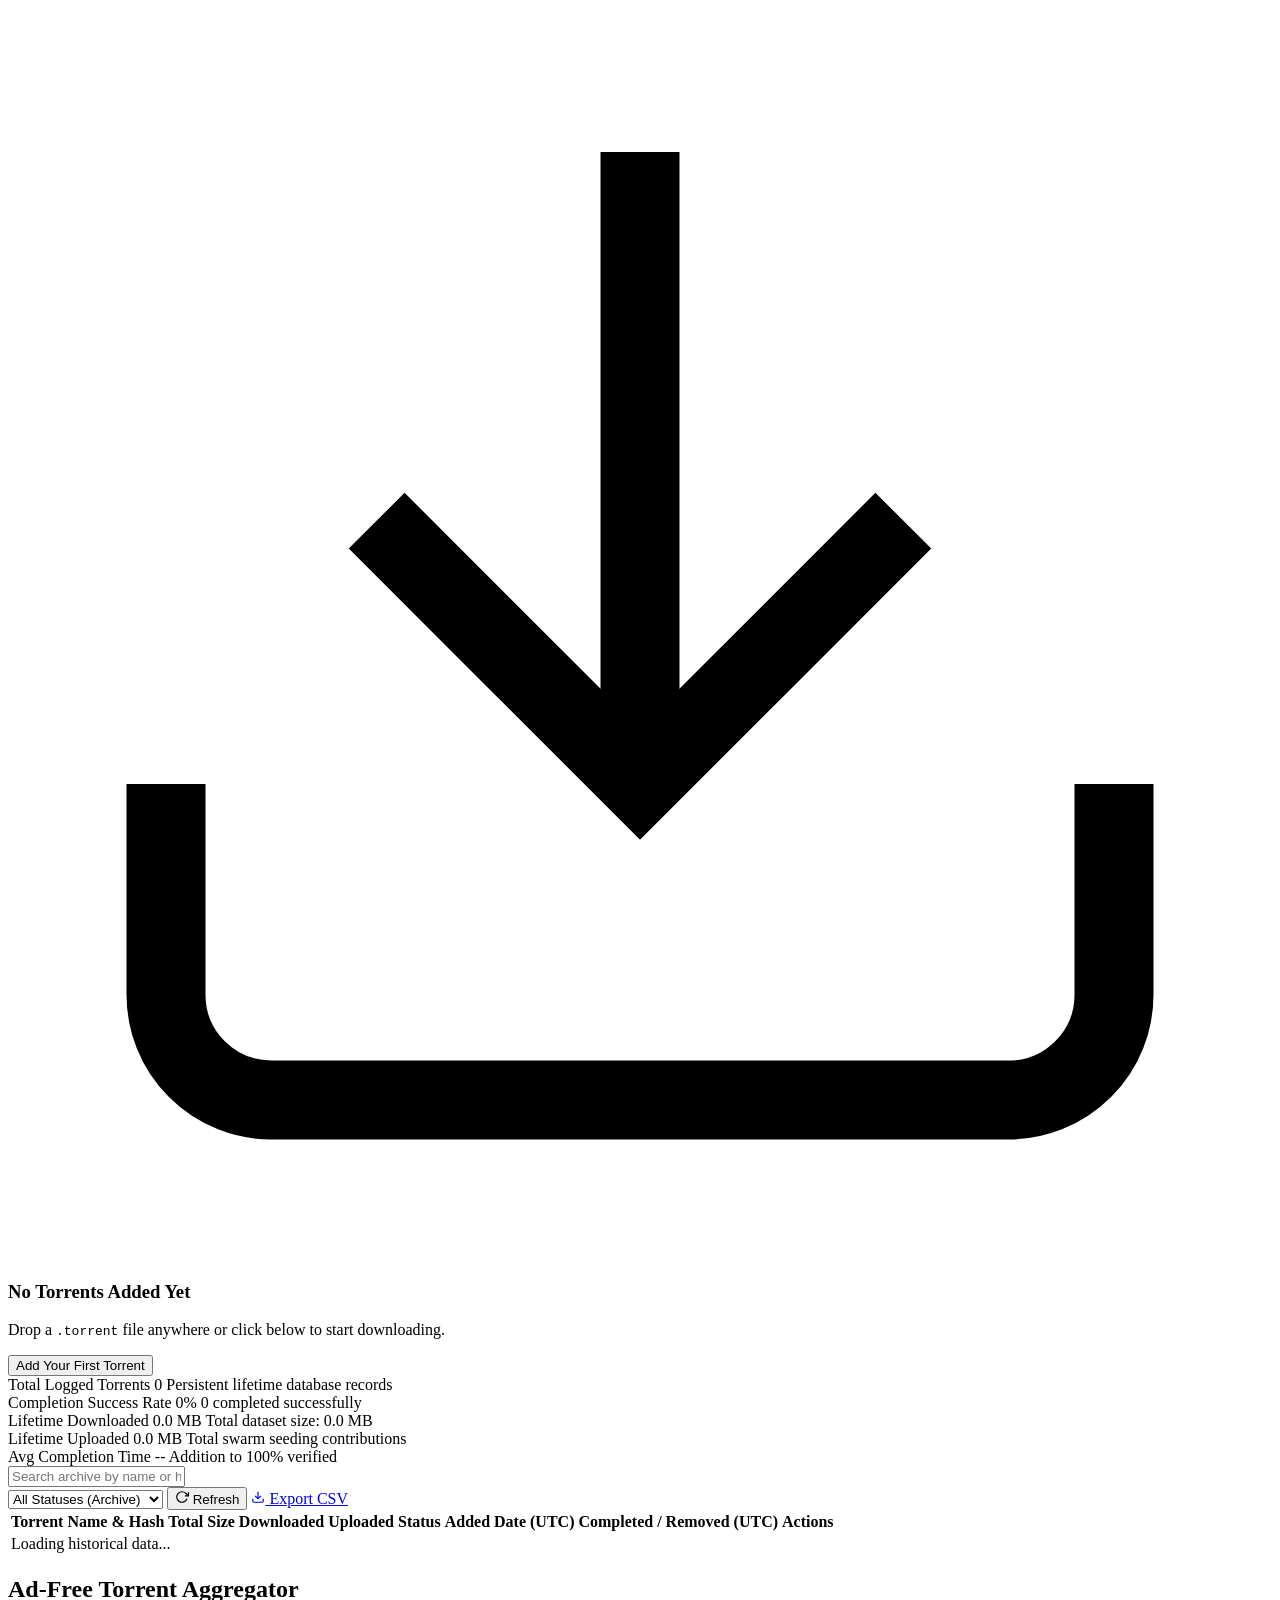
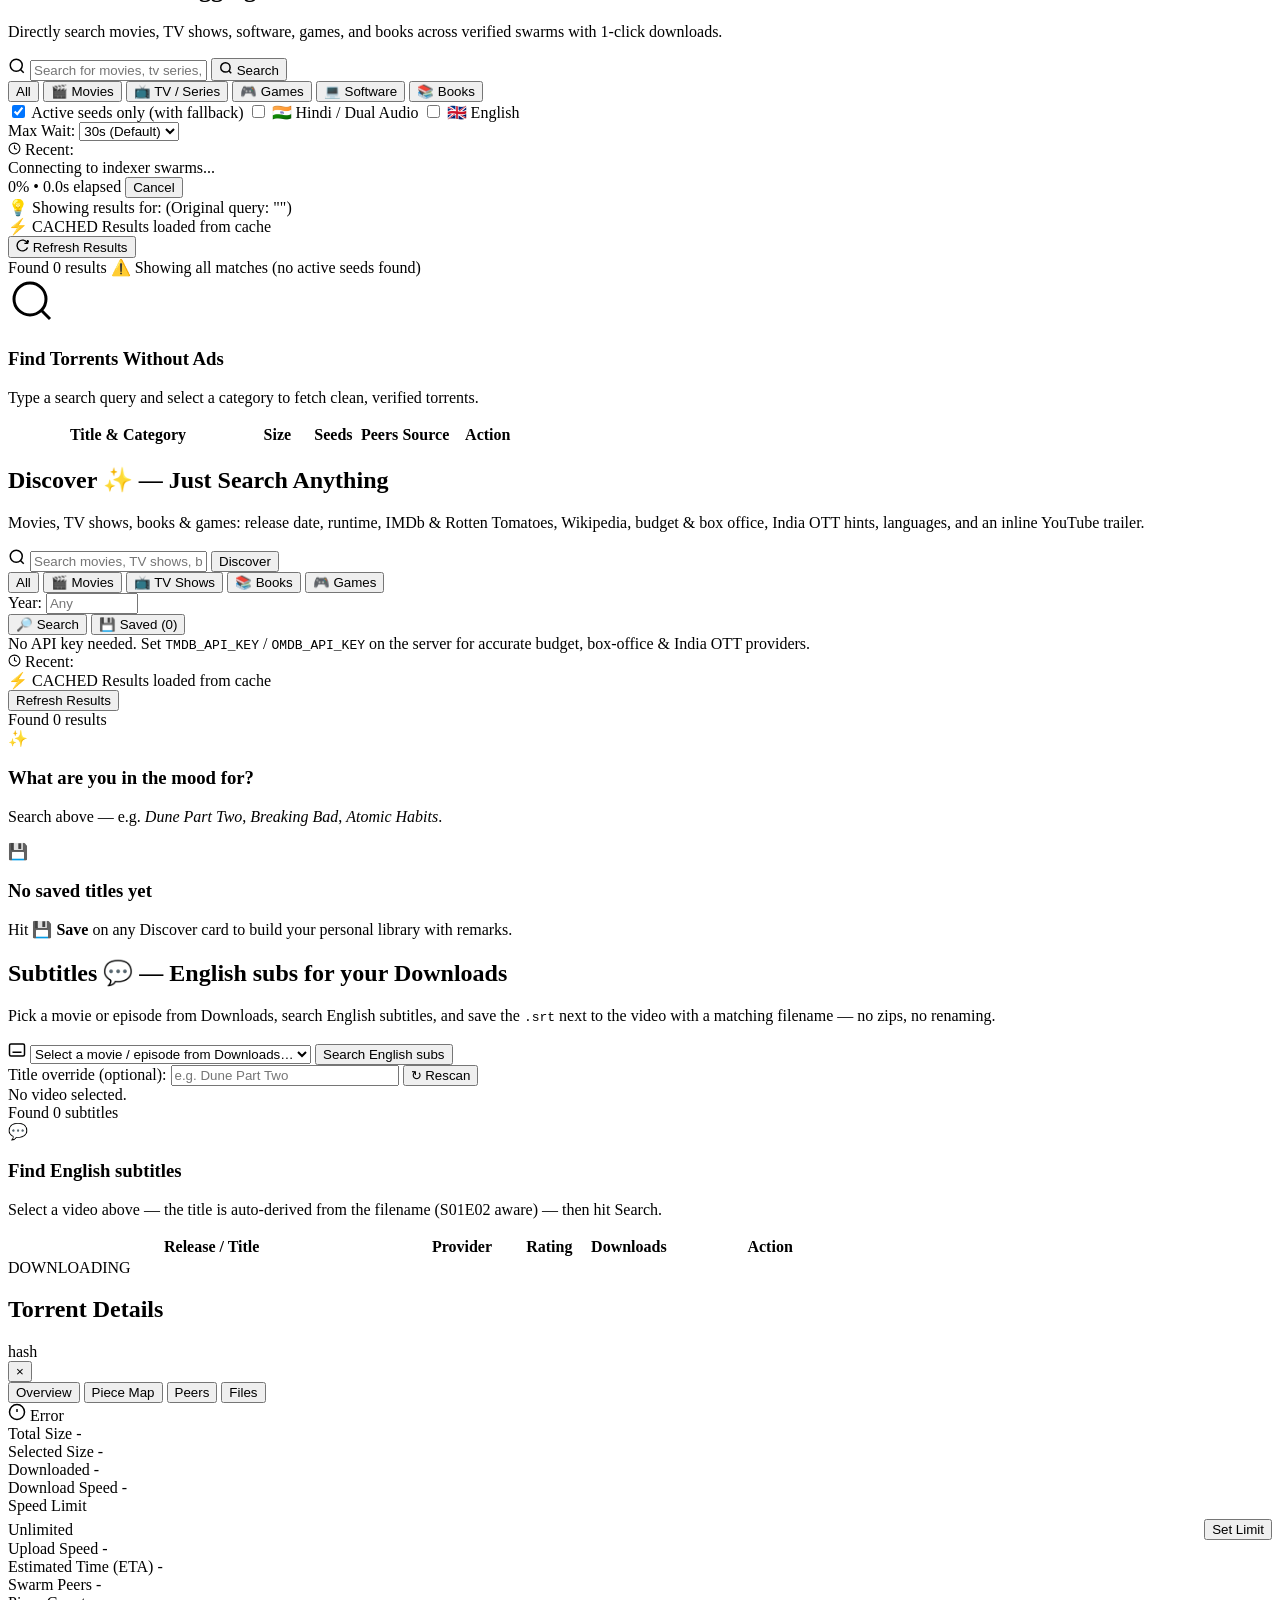
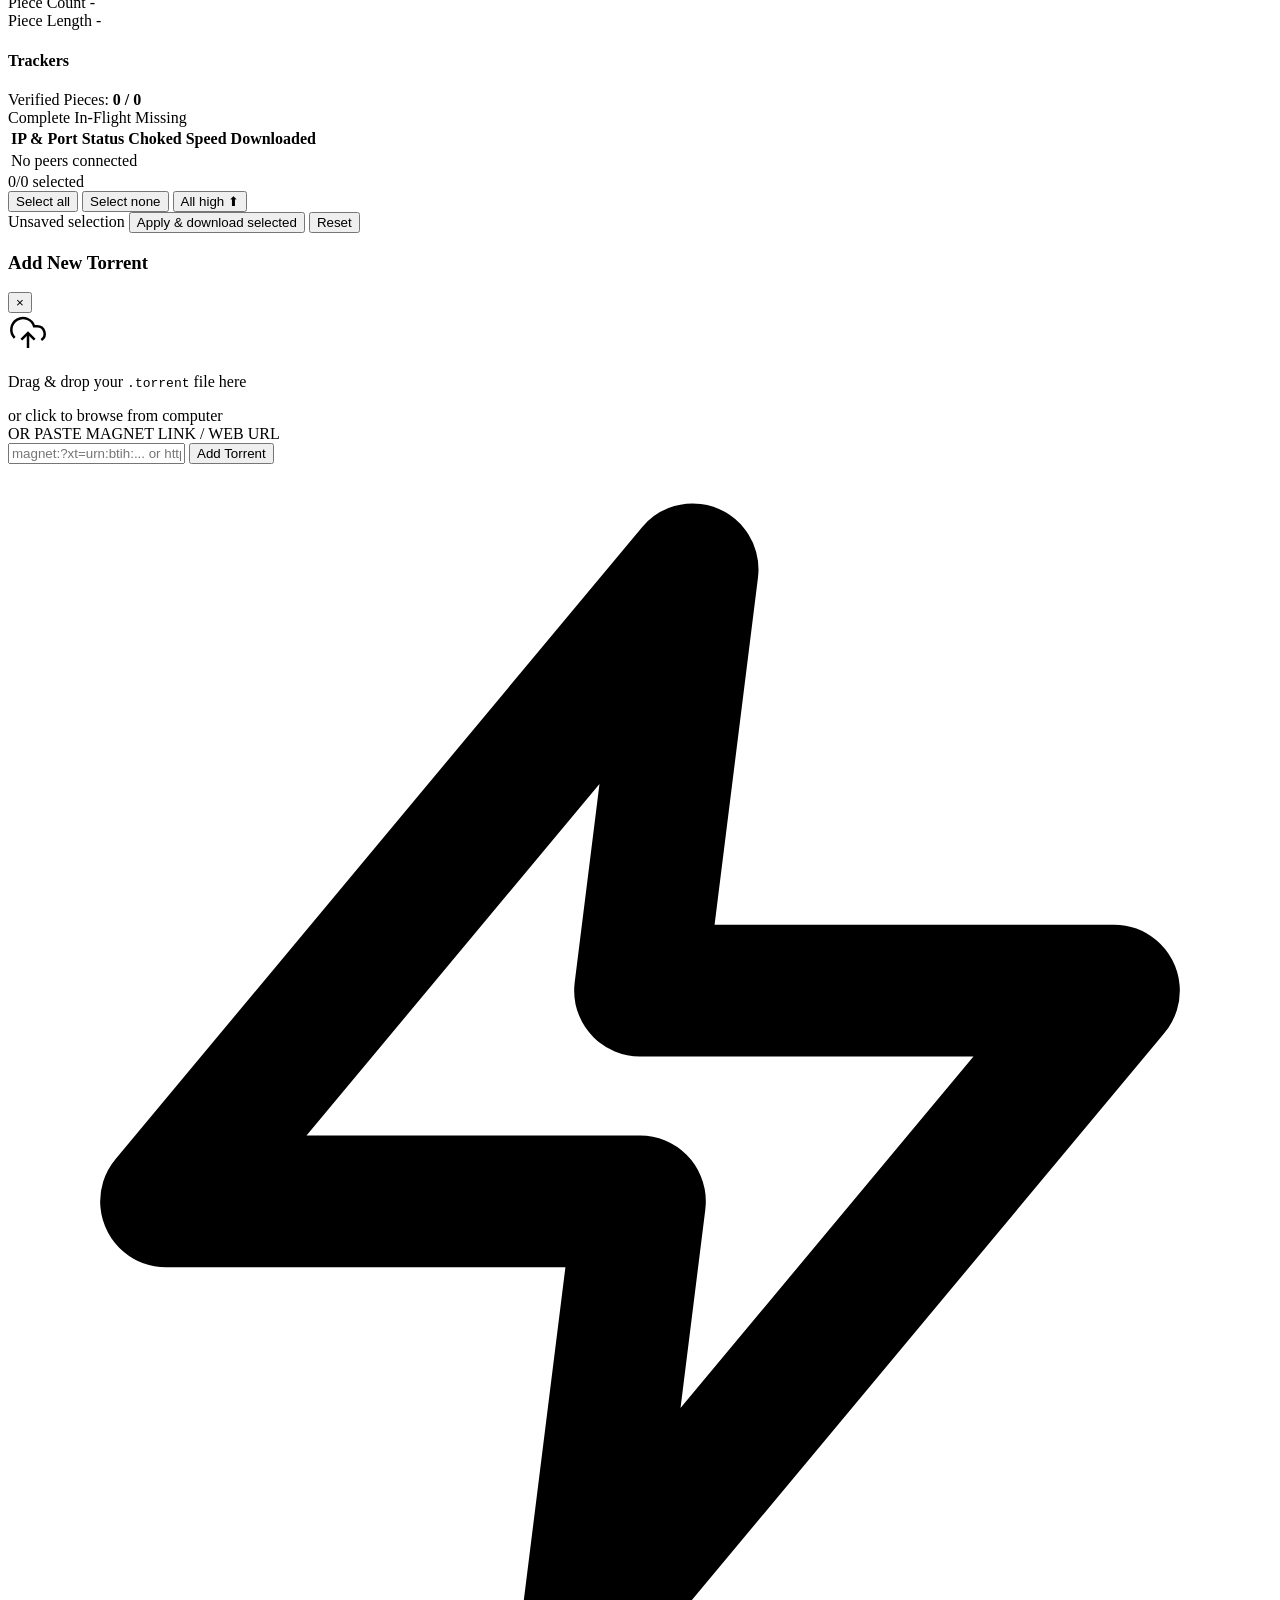
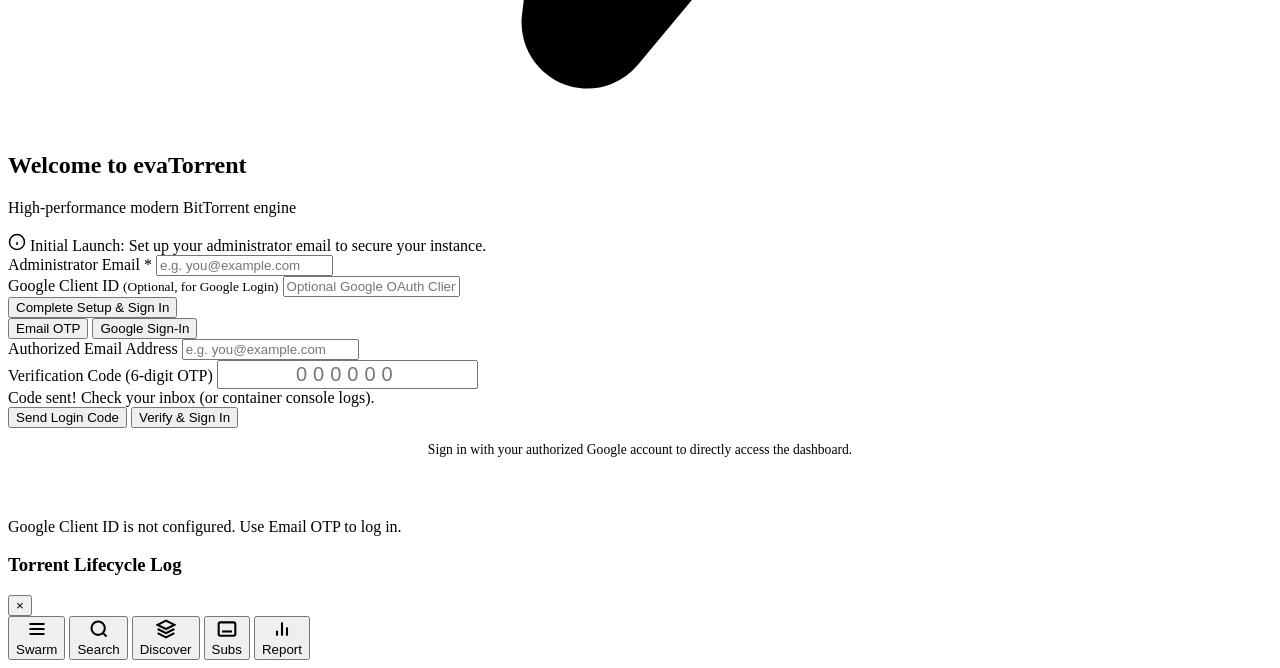
==== commit b538241d: "feat: v0.9.3 working subtitles via IMDb, priority dropdown fix, 3-size display - Subtitles that actu" ====
--- a/src/evatorrent/web/static/index.html
+++ b/src/evatorrent/web/static/index.html
@@ -13,7 +13,7 @@
   <link rel="preconnect" href="https://fonts.gstatic.com" crossorigin>
   <link href="https://fonts.googleapis.com/css2?family=Plus+Jakarta+Sans:wght@300;400;500;600;700;800&family=JetBrains+Mono:wght@400;500;700&display=swap" rel="stylesheet">
   <script src="https://accounts.google.com/gsi/client" async defer></script>
-  <link rel="stylesheet" href="/static/style.css?v=0.9.2" />
+  <link rel="stylesheet" href="/static/style.css?v=0.9.3" />
 </head>
 <body>
   <div class="app-container">
@@ -27,7 +27,7 @@
         </div>
         <div class="brand-text">
           <h1>evaTorrent</h1>
-          <span class="version-tag">v0.9.2 • Asyncio Core</span>
+          <span class="version-tag">v0.9.3 • Asyncio Core</span>
         </div>
       </div>
 
@@ -531,6 +531,10 @@
                 <span class="info-value" id="insp-size">-</span>
               </div>
               <div class="info-item">
+                <span class="info-label">Selected Size</span>
+                <span class="info-value" id="insp-selected">-</span>
+              </div>
+              <div class="info-item">
                 <span class="info-label">Downloaded</span>
                 <span class="info-value" id="insp-downloaded">-</span>
               </div>
@@ -792,6 +796,6 @@
     </nav>
   </div>
 
-  <script src="/static/app.js?v=0.9.2"></script>
+  <script src="/static/app.js?v=0.9.3"></script>
 </body>
 </html>
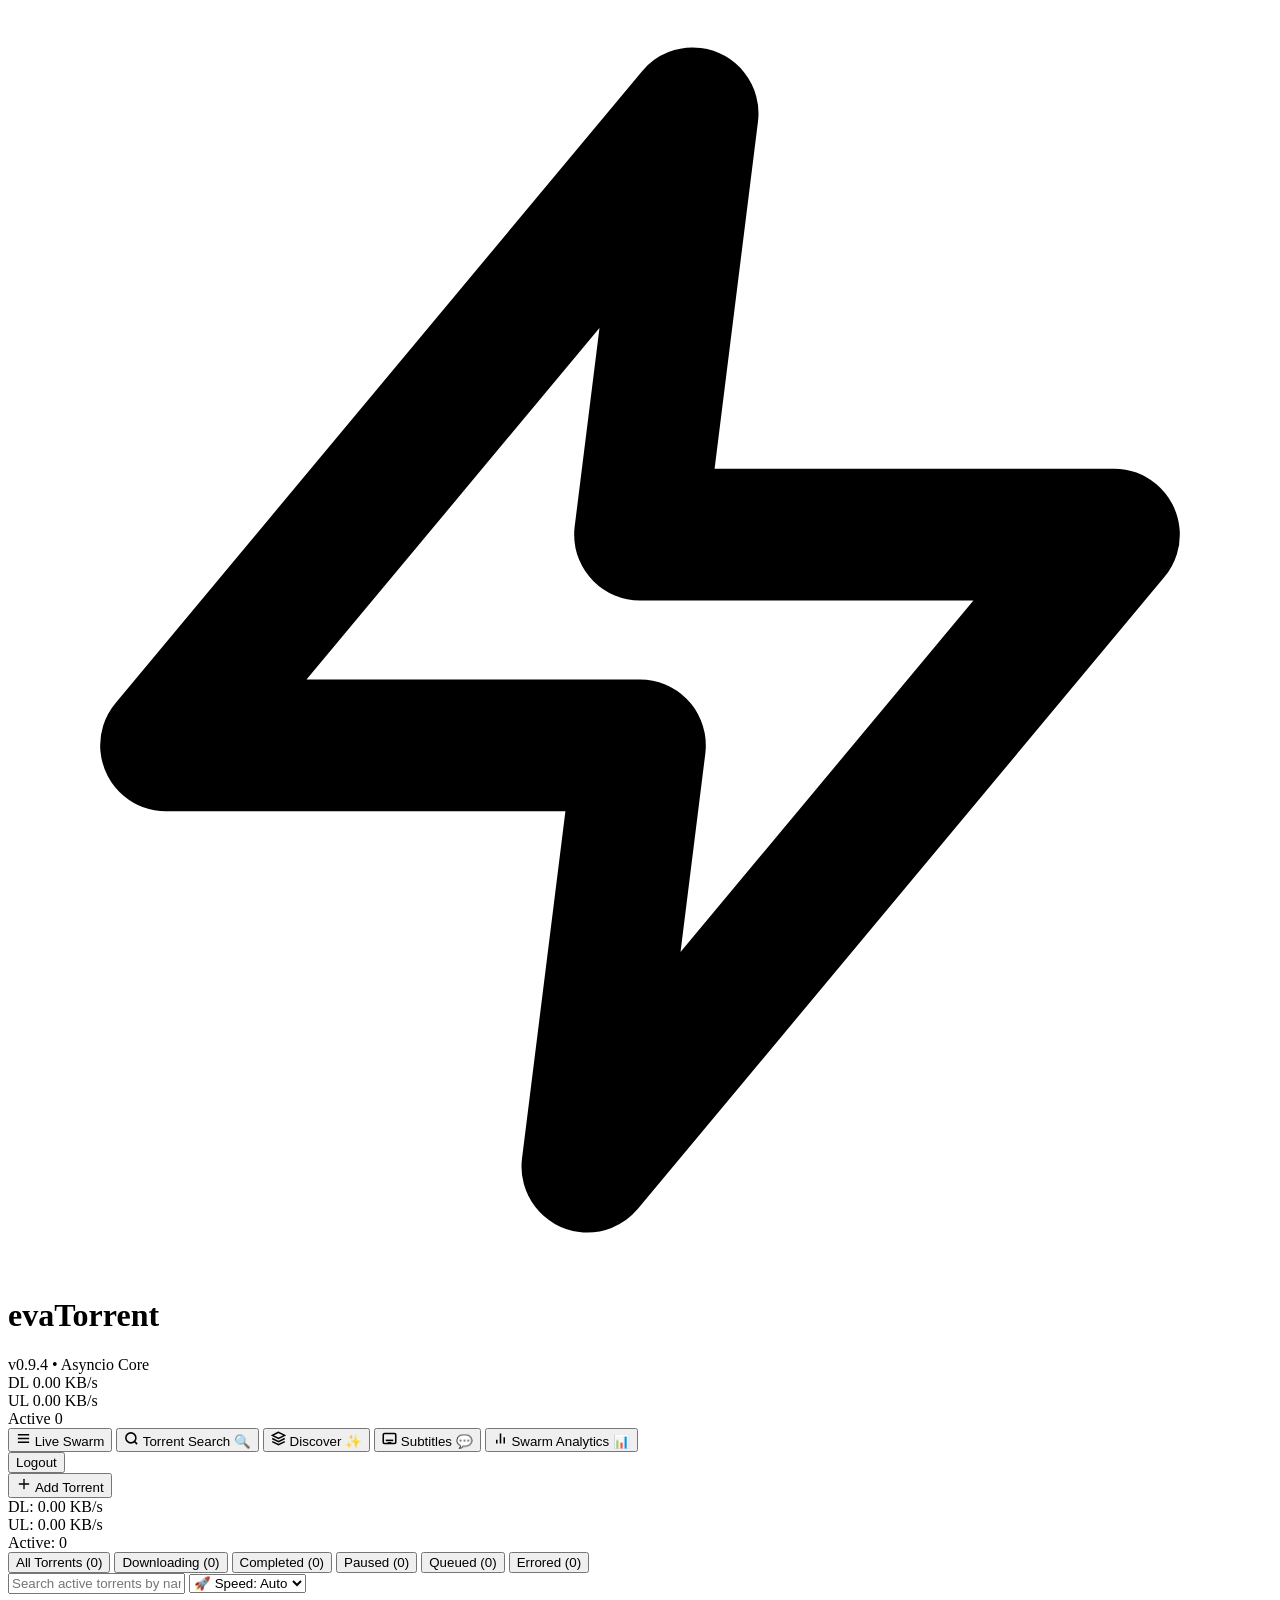
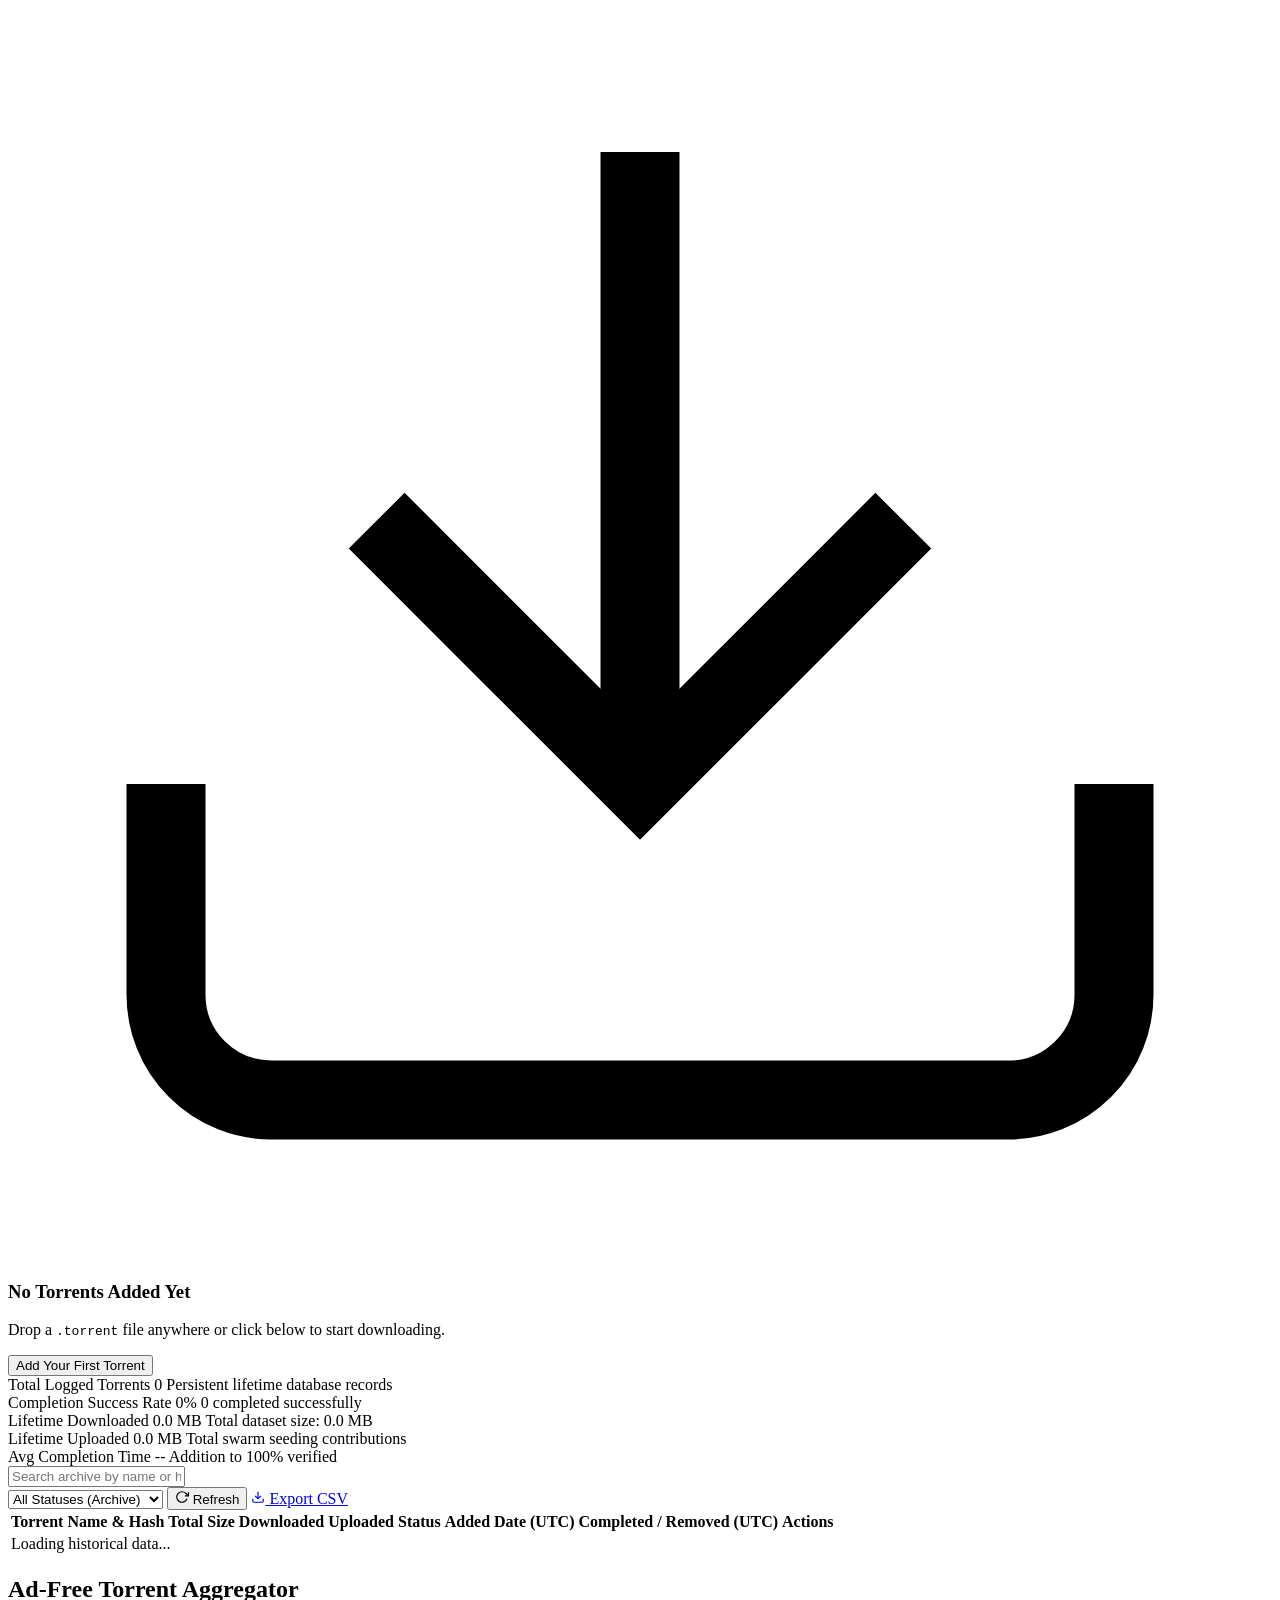
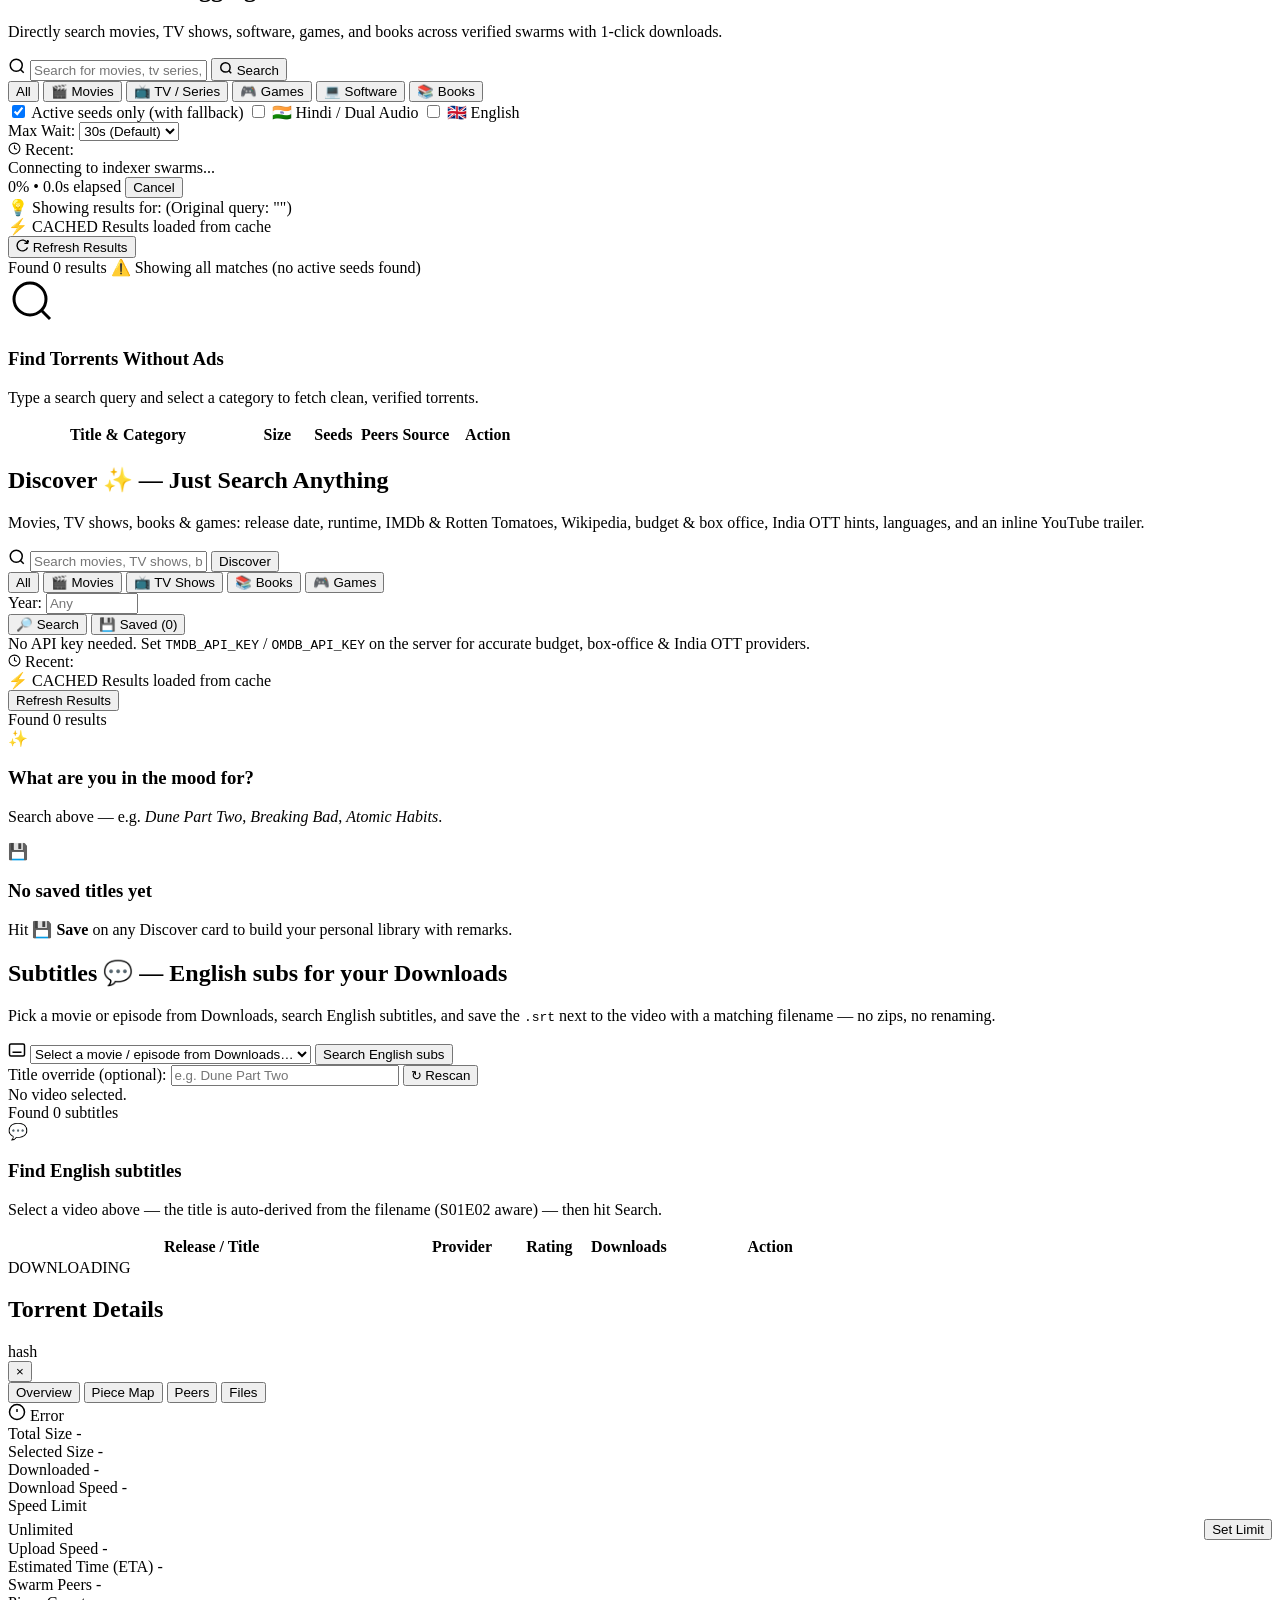
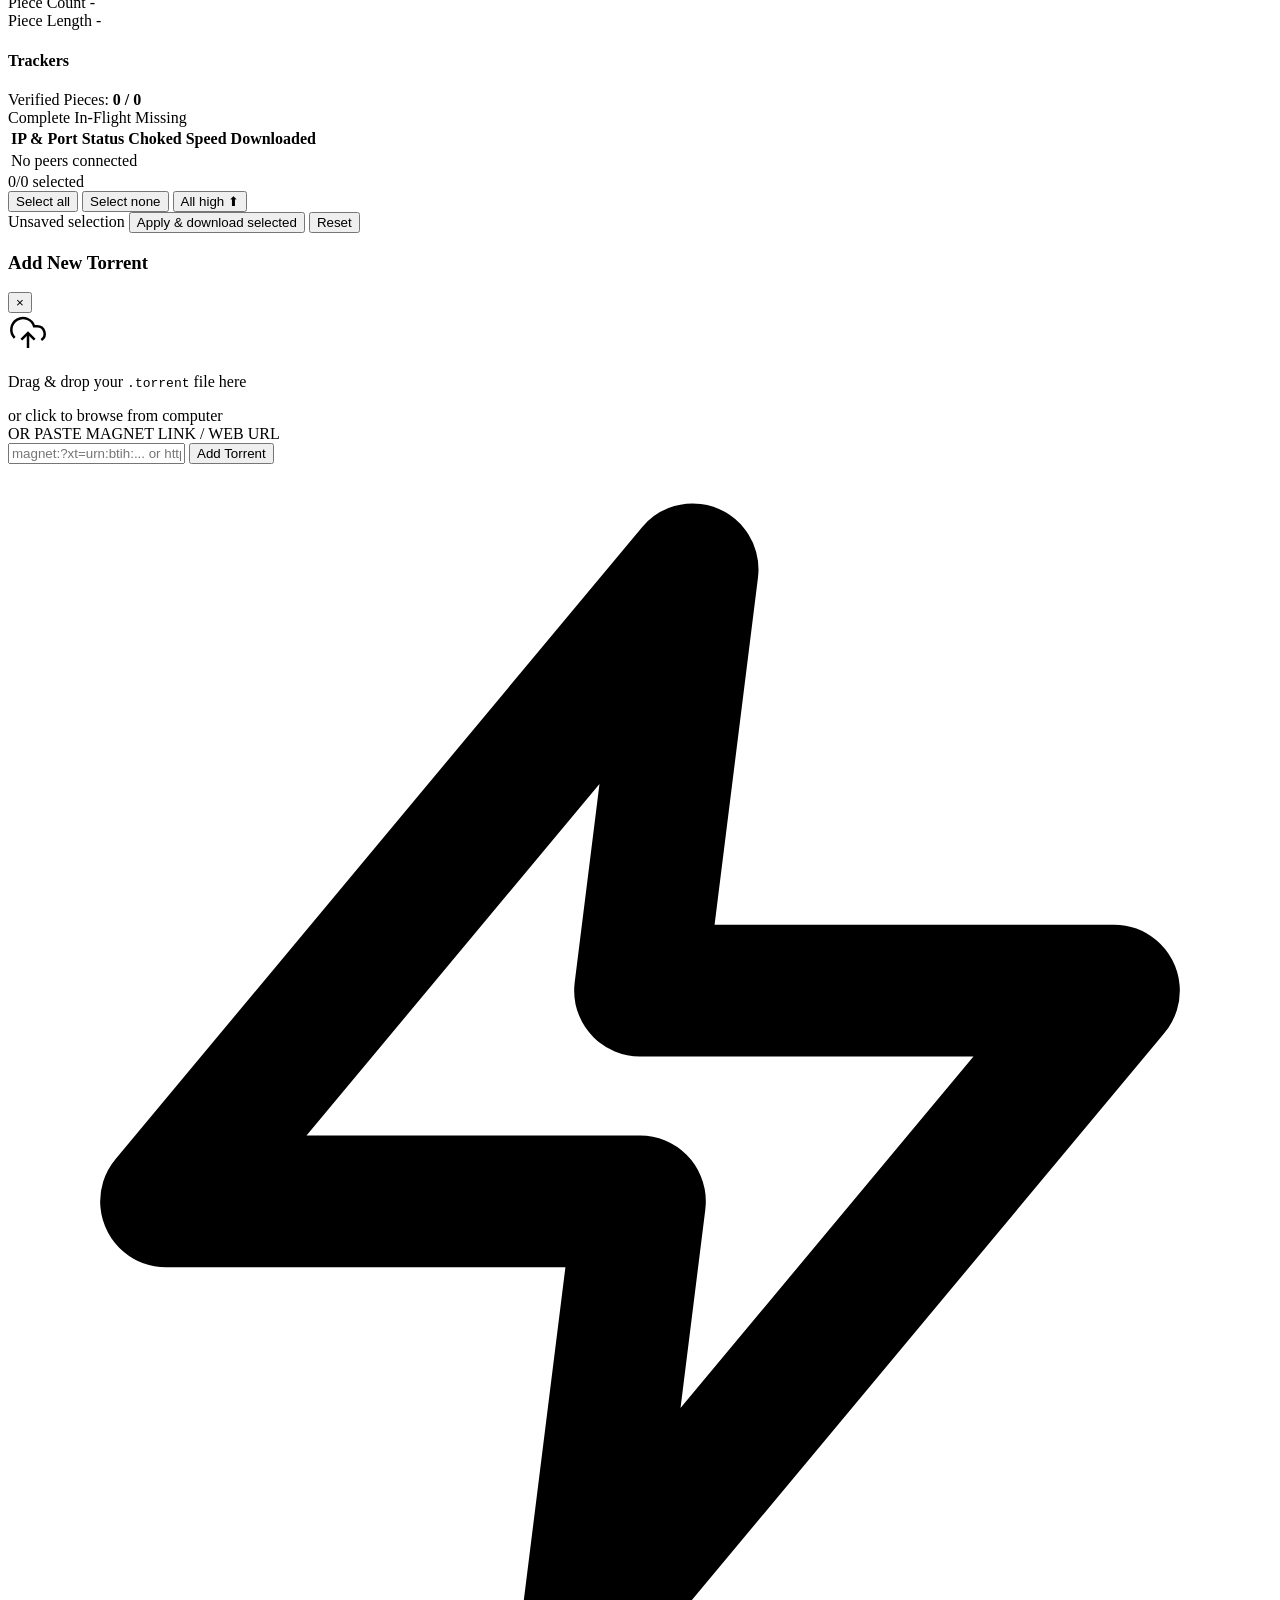
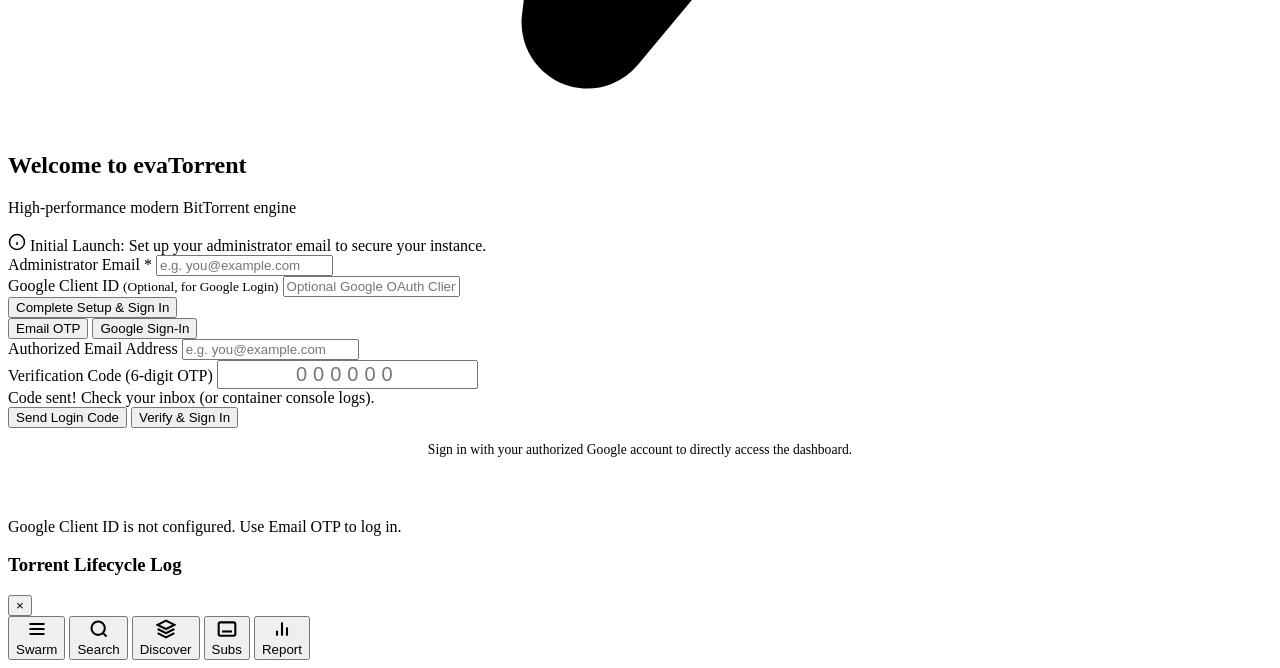
==== commit f37e2306: "fix: v0.9.4 send Referer on subtitle downloads (Yify 403 hotlink block)" ====
--- a/src/evatorrent/web/static/index.html
+++ b/src/evatorrent/web/static/index.html
@@ -13,7 +13,7 @@
   <link rel="preconnect" href="https://fonts.gstatic.com" crossorigin>
   <link href="https://fonts.googleapis.com/css2?family=Plus+Jakarta+Sans:wght@300;400;500;600;700;800&family=JetBrains+Mono:wght@400;500;700&display=swap" rel="stylesheet">
   <script src="https://accounts.google.com/gsi/client" async defer></script>
-  <link rel="stylesheet" href="/static/style.css?v=0.9.3" />
+  <link rel="stylesheet" href="/static/style.css?v=0.9.4" />
 </head>
 <body>
   <div class="app-container">
@@ -27,7 +27,7 @@
         </div>
         <div class="brand-text">
           <h1>evaTorrent</h1>
-          <span class="version-tag">v0.9.3 • Asyncio Core</span>
+          <span class="version-tag">v0.9.4 • Asyncio Core</span>
         </div>
       </div>
 
@@ -796,6 +796,6 @@
     </nav>
   </div>
 
-  <script src="/static/app.js?v=0.9.3"></script>
+  <script src="/static/app.js?v=0.9.4"></script>
 </body>
 </html>
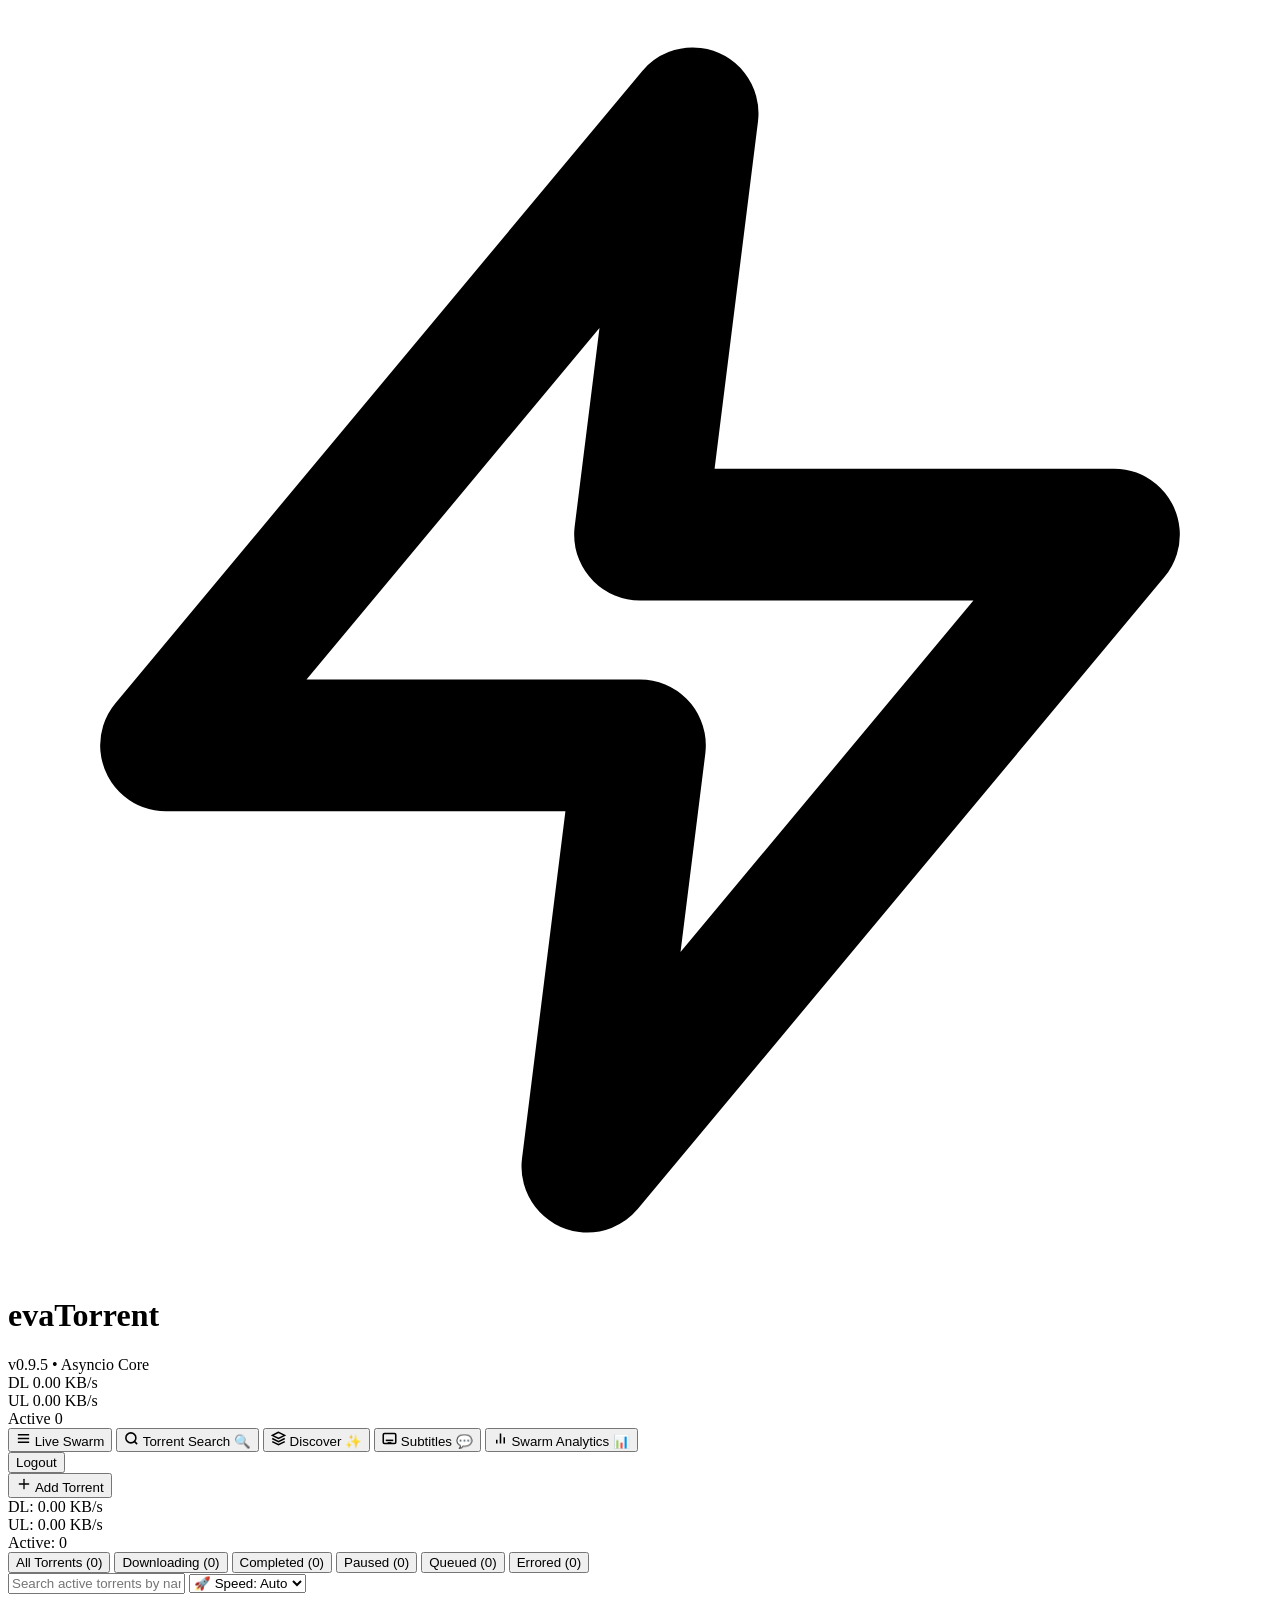
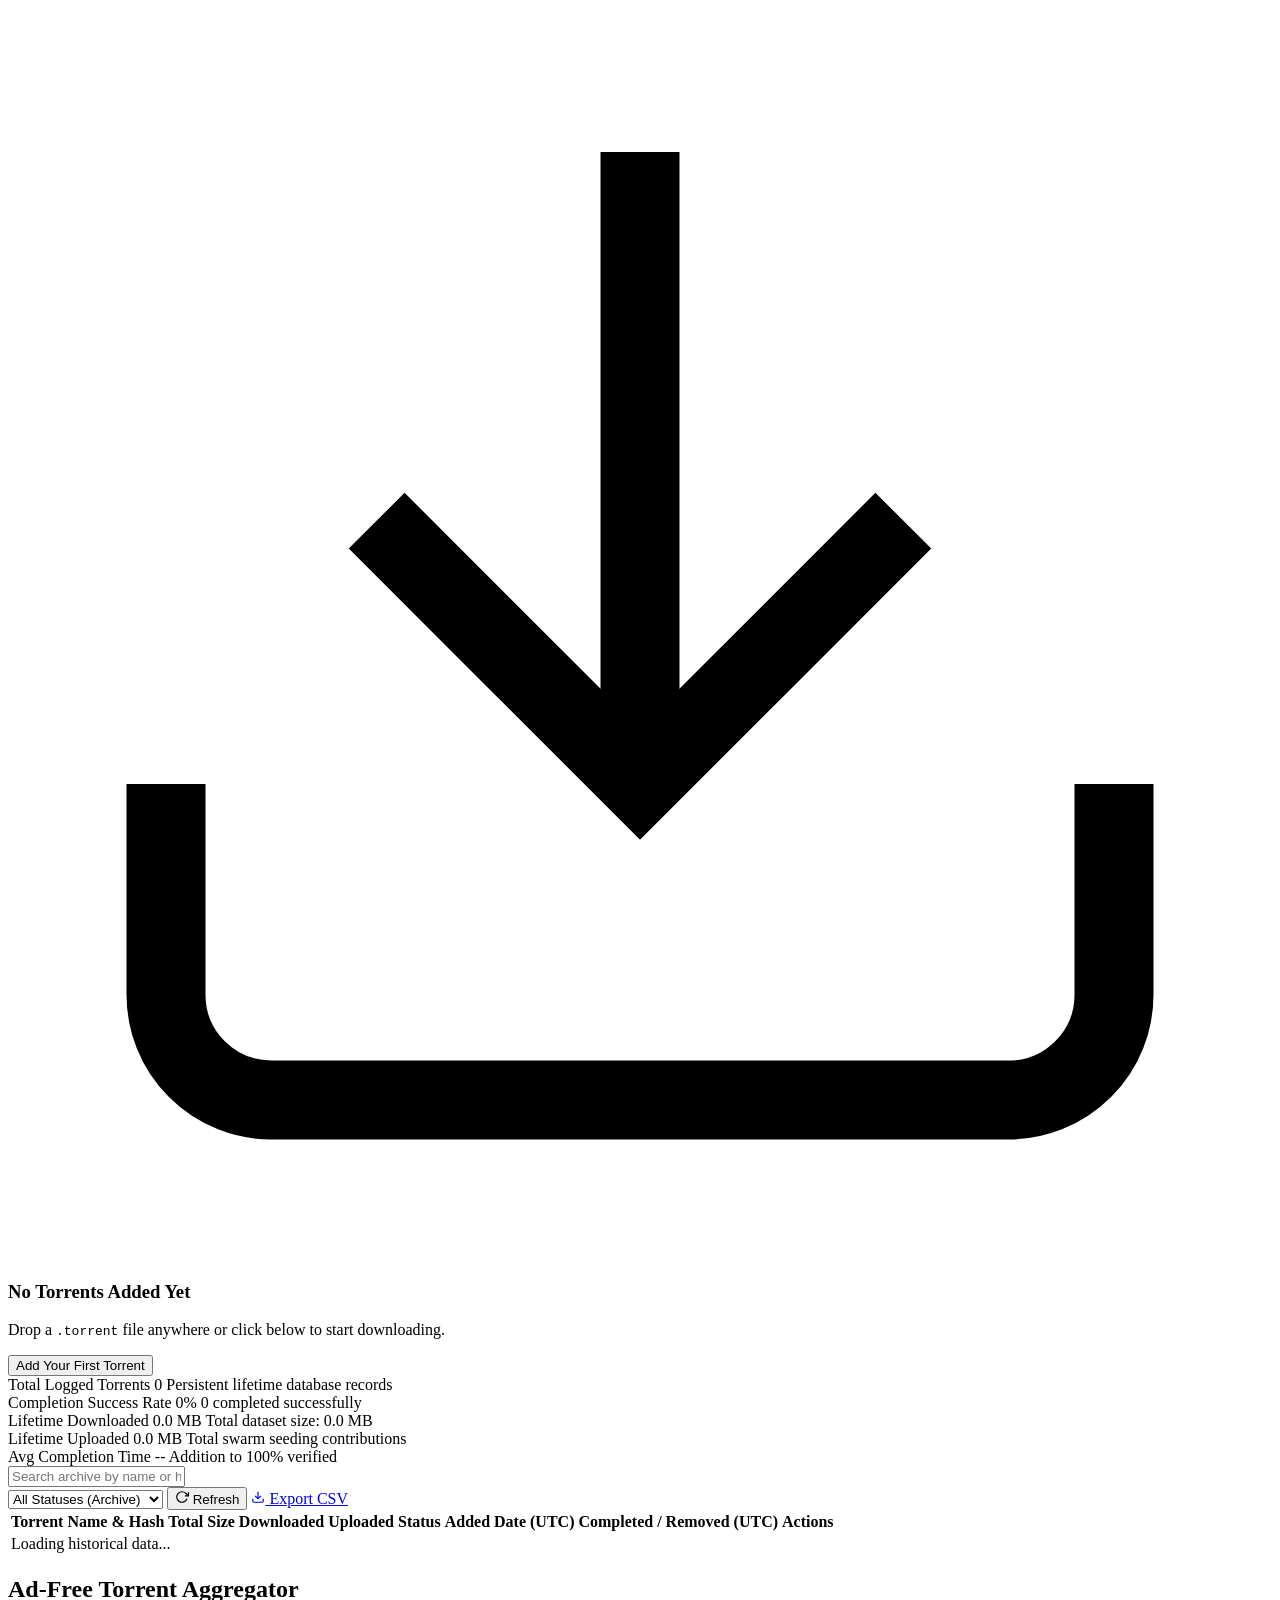
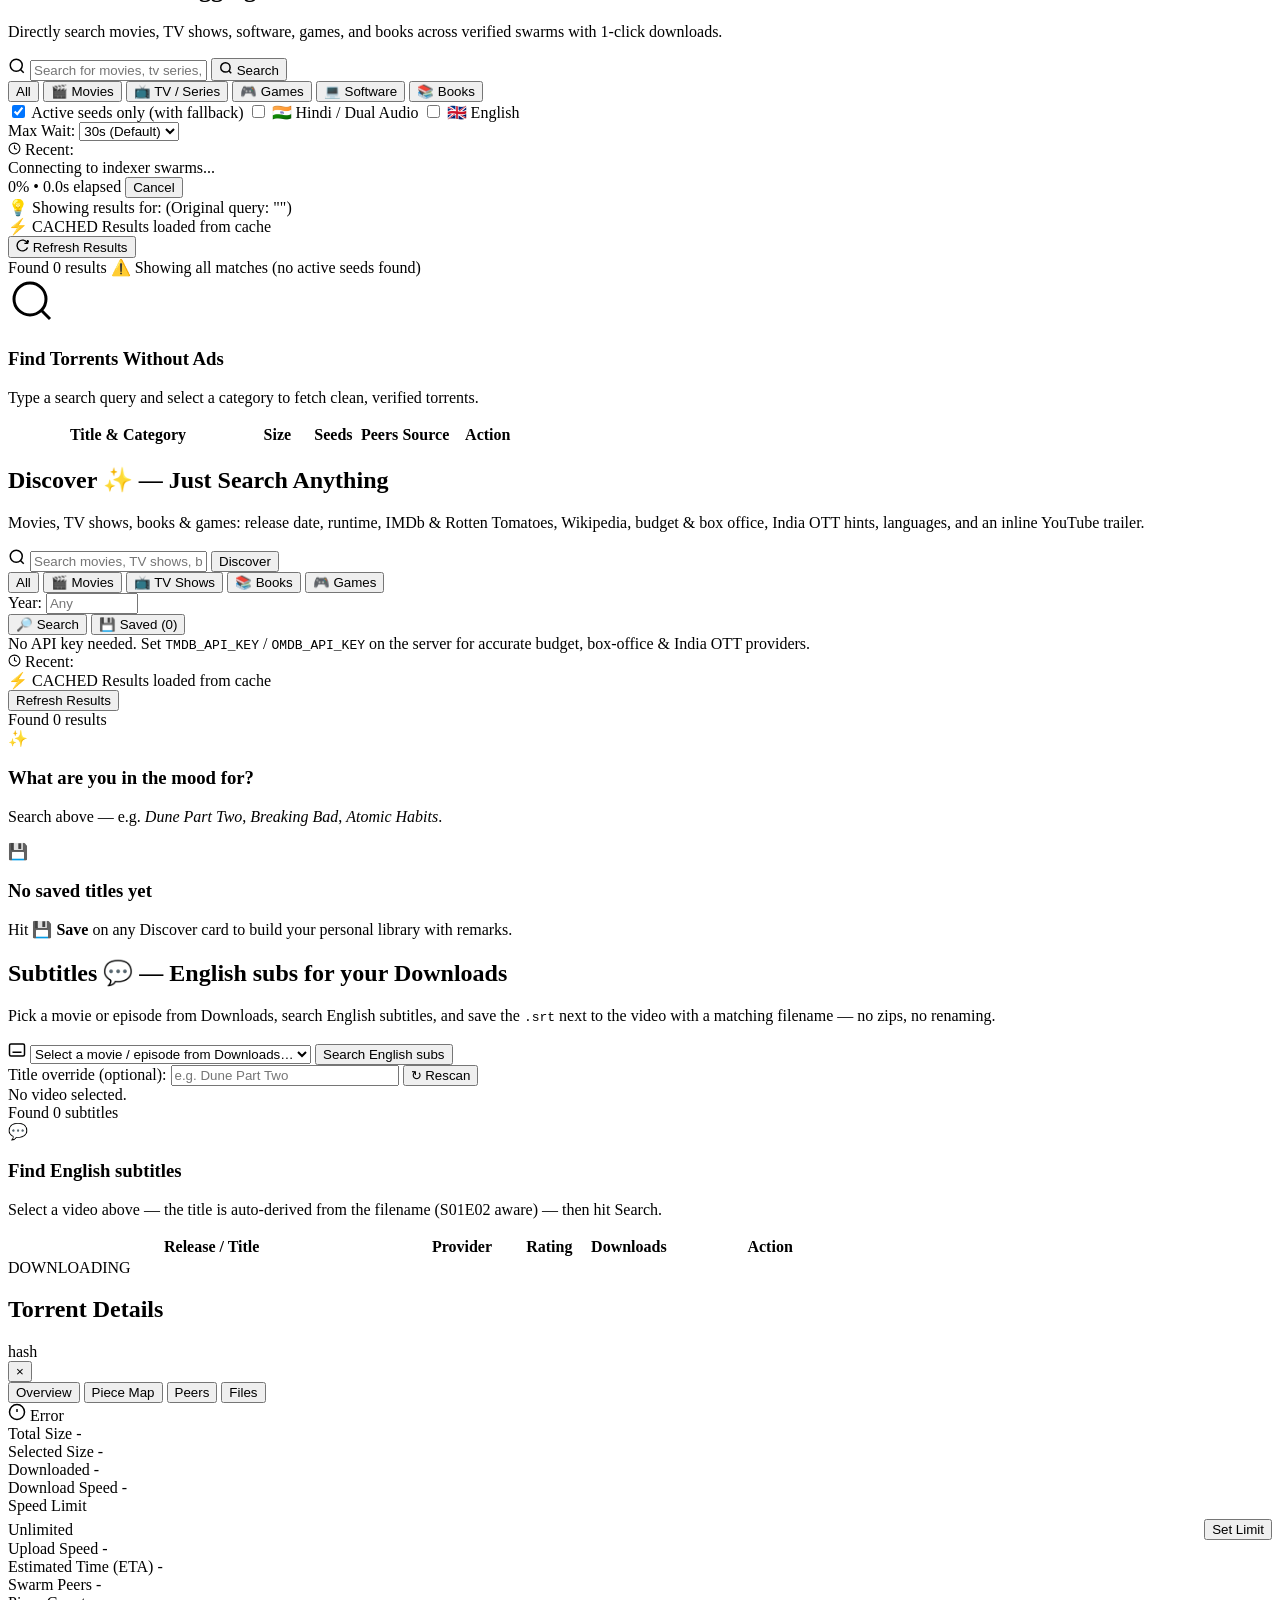
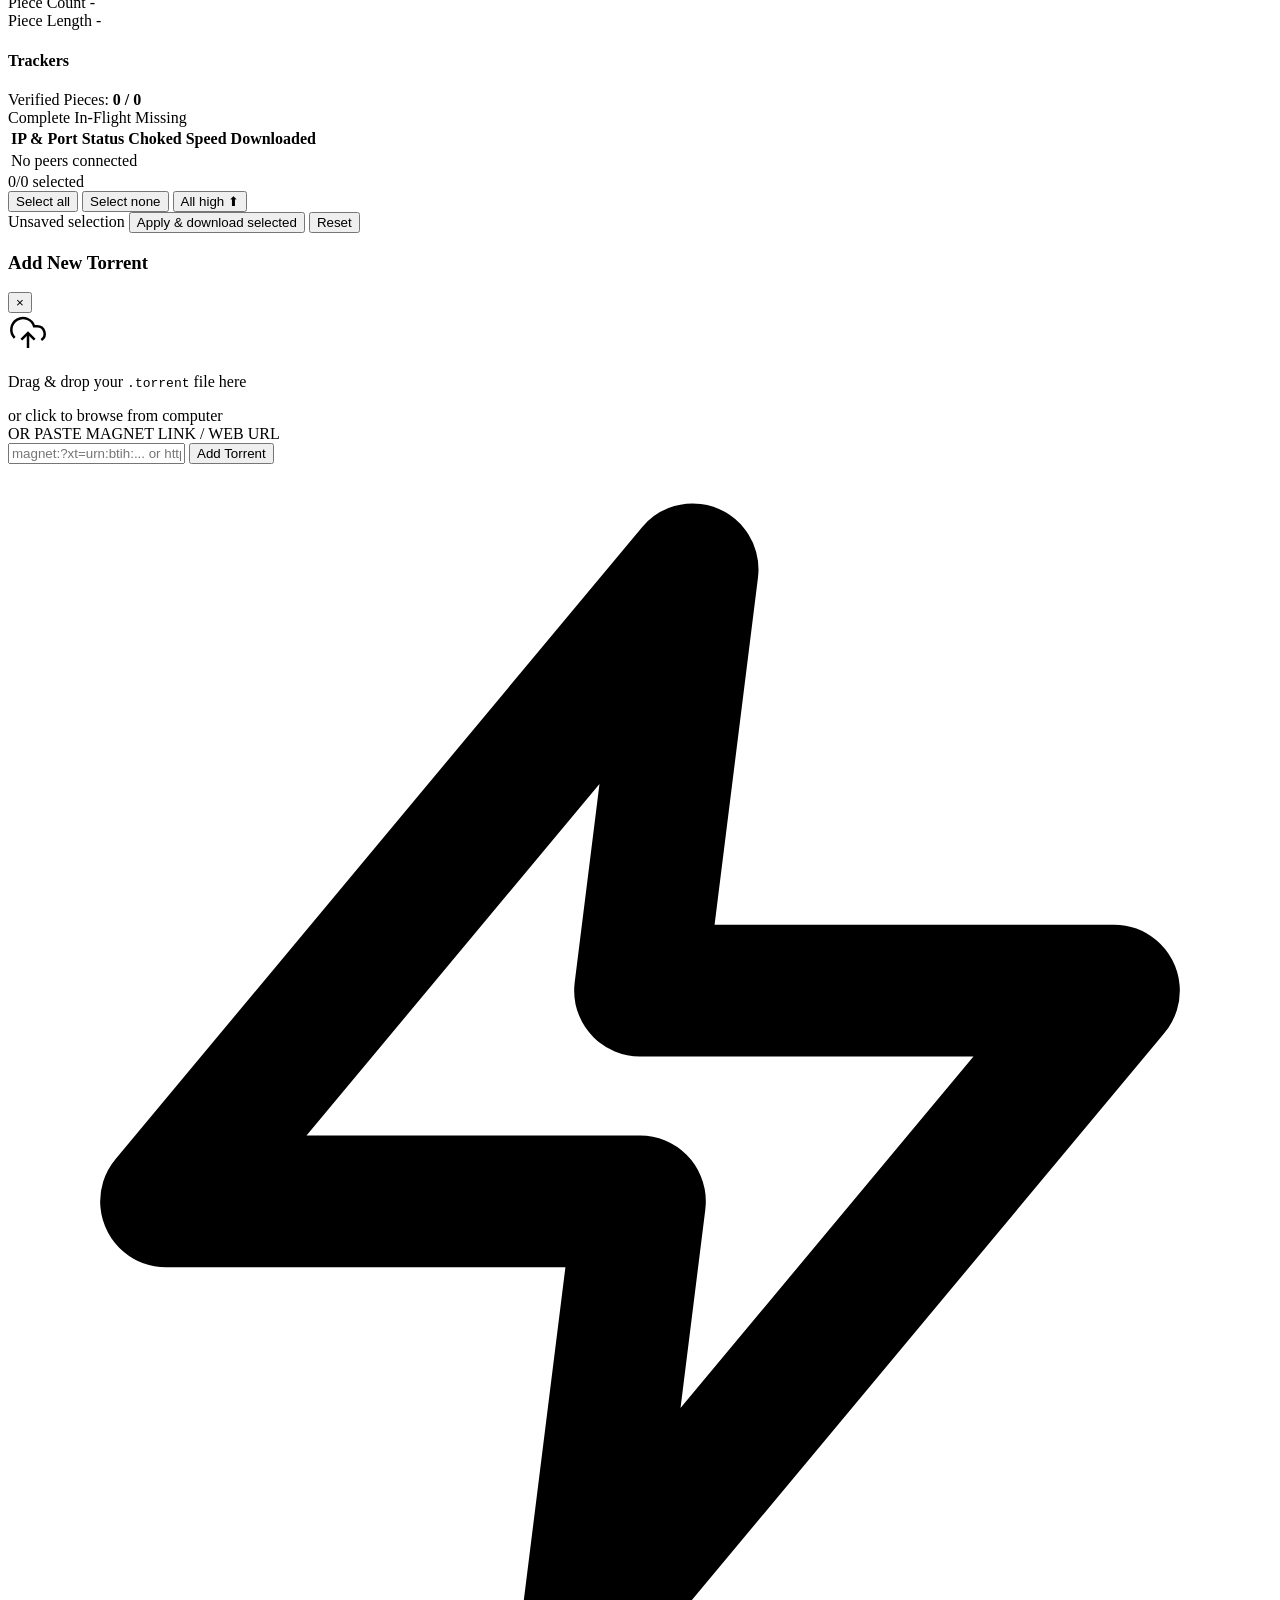
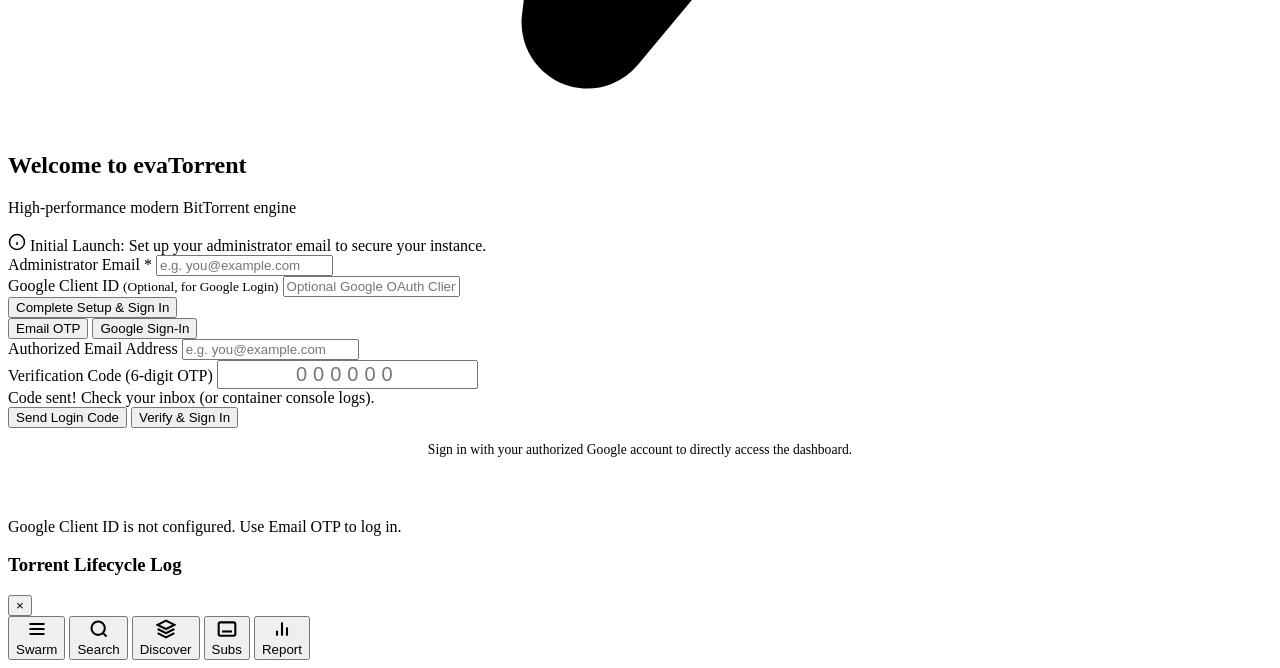
==== commit feffedc0: "feat: v0.9.5 finalize each file as its own pieces complete" ====
--- a/src/evatorrent/web/static/index.html
+++ b/src/evatorrent/web/static/index.html
@@ -13,7 +13,7 @@
   <link rel="preconnect" href="https://fonts.gstatic.com" crossorigin>
   <link href="https://fonts.googleapis.com/css2?family=Plus+Jakarta+Sans:wght@300;400;500;600;700;800&family=JetBrains+Mono:wght@400;500;700&display=swap" rel="stylesheet">
   <script src="https://accounts.google.com/gsi/client" async defer></script>
-  <link rel="stylesheet" href="/static/style.css?v=0.9.4" />
+  <link rel="stylesheet" href="/static/style.css?v=0.9.5" />
 </head>
 <body>
   <div class="app-container">
@@ -27,7 +27,7 @@
         </div>
         <div class="brand-text">
           <h1>evaTorrent</h1>
-          <span class="version-tag">v0.9.4 • Asyncio Core</span>
+          <span class="version-tag">v0.9.5 • Asyncio Core</span>
         </div>
       </div>
 
@@ -796,6 +796,6 @@
     </nav>
   </div>
 
-  <script src="/static/app.js?v=0.9.4"></script>
+  <script src="/static/app.js?v=0.9.5"></script>
 </body>
 </html>
